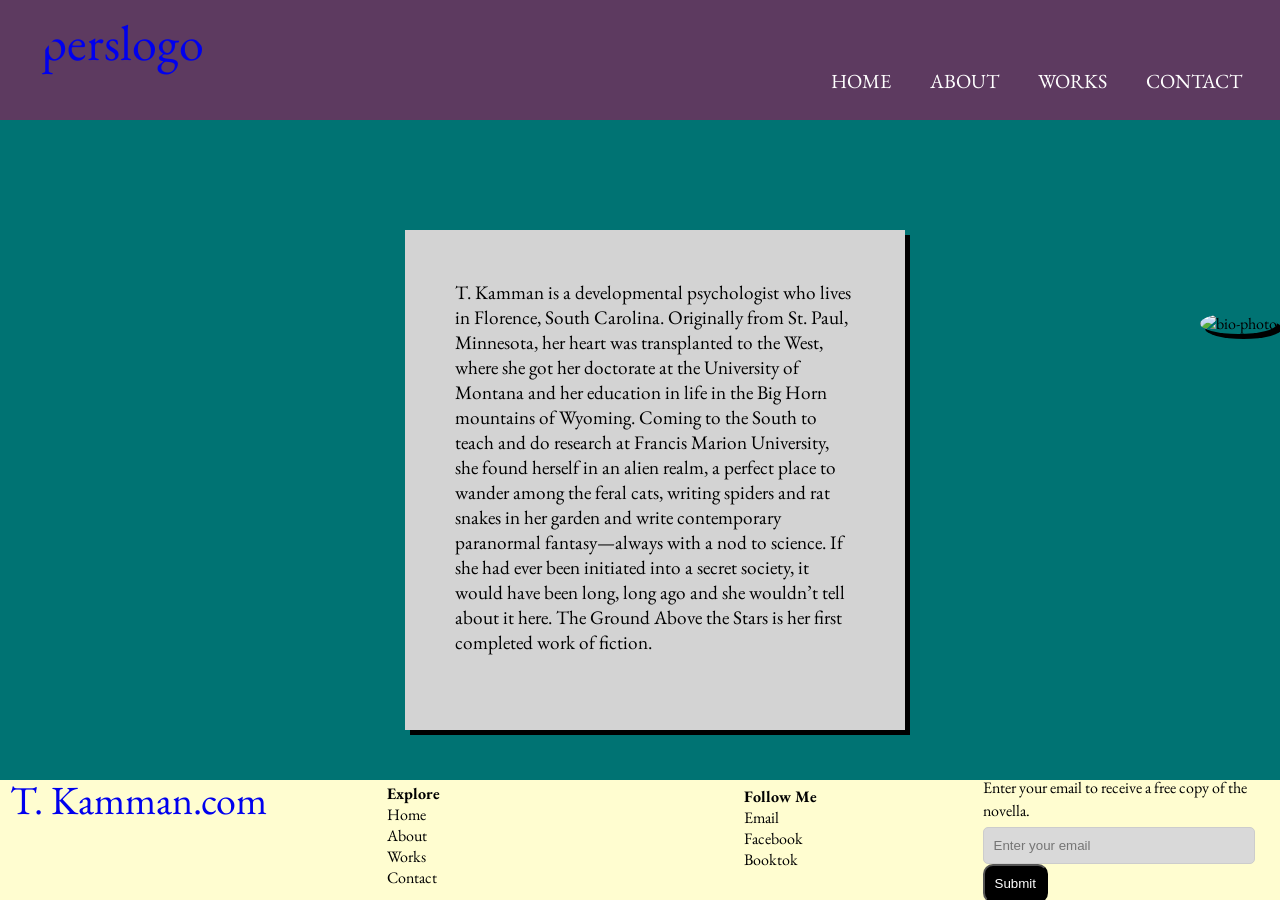
==== Aboutpg.html @ e103ebed "Add files via upload" ====
<!DOCTYPE html>
<html lang="en">
<head>
    <meta charset="UTF-8">
    <meta name="viewport" content="width=device-width, initial-scale=1.0">
    <title>Book Website</title>

<!--Font Style-->   
<link rel="preconnect" href="https://fonts.googleapis.com">
<link rel="preconnect" href="https://fonts.gstatic.com" crossorigin>
<link href="https://fonts.googleapis.com/css2?family=EB+Garamond:ital,wght@0,400..800;1,400..800&display=swap" rel="stylesheet">

<!--Font Awesome for icons-->
<link
rel="stylesheet" href="https://cdnjs.cloudflare.com/ajax/libs/font-awesome/6.6.0/css/all.min.css" integrity="sha512-Kc323vGBEqzTmouAECnVceyQqyqdsSiqLQISBL29aUW4U/M7pSPA/gEUZQqv1cwx4OnYxTxve5UMg5GT6L4JJg==" crossorigin="anonymous" referrerpolicy="no-referrer"
/>

<!--Style Sheets-->
<link rel="stylesheet" href="PT.css" />
<link rel="stylesheet" href="APcss.css" />

</head>
<body>
    <!--Header-->
    <nav class="navbar">
        <div class="top-container">
          <div class="logo">
            <a href="HP.html">
              <img src="Oraclebonz_edited.png" alt="perslogo" />
            </a>
          </div>
        
  
          <div class="main-menu">
            <ul>
              <li>
                <a href="HP.html">Home</a>
              </li>
              <li>
                <a href="#">About</a>
              </li>
              <li>
                <a href="#">Works</a>
              </li>
              <li>
                <a href="#">Contact</a>
              </li>
            </ul>
          </div>
    </nav>

    
<!--About page interior-->
<!--Bio Grid-->


<div class="Bio">T. Kamman is a developmental psychologist who lives in Florence, South Carolina. Originally from
  St. Paul, Minnesota, her heart was transplanted to the West, where she got her doctorate at the
  University of Montana and her education in life in the Big Horn mountains of Wyoming. Coming to
  the South to teach and do research at Francis Marion University, she found herself in an alien realm,
  a perfect place to wander among the feral cats, writing spiders and rat snakes in her garden and write
  contemporary paranormal fantasy—always with a nod to science. If she had ever been initiated into
  a secret society, it would have been long, long ago and she wouldn’t tell about it here. The Ground
  Above the Stars is her first completed work of fiction.
</div>

<div class = "photo">
  <img src="DHIP.jpg" alt="bio-photo" />
</div>


    <!--footer-->
    <footer class="container-bot">
          <div class="footer-grid">
            
            <div class = "DomainName">
              <li><a href="HP.html">T. Kamman.com</a></li>
            </div>

            
            <div class = "Explore">
              <h4>Explore</h4>
            <ul>
              <li><a href="HP.html">Home</a></li>
              <li><a href="Aboutpg.html">About</a></li>
              <li><a href="Workspg.html">Works</a></li>
              <li><a href="Contactpg.html">Contact</a></li>
            </ul>
            </div>
    
            <div class = "Social">
              <h4>Follow Me</h4>
            <ul>
              <li><a href="#">Email</a></li>
              <li><a href="https://www.facebook.com/">Facebook</a></li>
              <li><a href="https://www.tiktok.com/login">Booktok</a></li>
            </ul>
            </div>

            <div class="Email-Submit">
              <form>
                <p class="text-sm">
                  Enter your email to receive a free copy of the novella.
                </p>
                <form>
                  <input type="email" id="email" placeholder="Enter your email" />
                  <button type="submit" class="btn">
                    Submit
                  </button>
              </form>

          </div>
      </footer>
</body>
</html>
---- PT.css ----
* {
    padding: 0;
    margin: 0;
    box-sizing: border-box;
    text-decoration: none;
    list-style: none;
  }
  
  body {
    font-family: 'EB Garamond';
    background-color: #007373;
  }
  
  /*Pop-up button*/
  .popup{
    background-color: #ffffff;
    border: 10px;
    border-color: black;
    border-style:solid;
    width: 350px;
    height:300px;
    position: absolute;
    transform: translate(-50%,-50%);
    left: 50%;
    top: 50%;
    border-radius: 8px;
    font-family: "EB garamond";
    display: none;
    text-align:left;
}
.popup button{
    display: block;
    margin:  0 0 20px auto;
    background-color: transparent;
    font-size: 30px;
    color: #c5c5c5;
    border: none;
    outline: none;
    cursor: pointer;
}
.popup p{
    font-size: 14px;
    text-align: justify;
    margin: 20px 0;
    line-height: 25px;
}

b{
    display: block;
    width: 150px;
    position: relative;
    margin: 10px auto;
    text-align: center;
    background-color: black;
    color: #ffffff;
    text-decoration: none;
    padding: 5px 0;
}
 


/*Navigation bar*/
  .navbar {
    background: #5d3a60;
    height: 120px;
    width: 100%;
  }
  
  .navbar .logo{
    display: flex;
    margin-right:500px;
    font-size: 50px;
    display: inline-block;
  }

  .navbar ul {
    float: right;
    margin-right: 20px;
    text-align: center;
  }
  
  
  .navbar ul li {
    display: inline-block;
    line-height: 120px;
    margin: 0 5px;
  }
  
  
  .navbar ul li a {
    color: white;
    font-size: 20px;
    padding: 7px 13px;
    border-radius: 3px;
    text-transform: uppercase;
  }
  
  
  .navbar a:hover {
    color: white;
    background: black;
    transition: .5s;
  }
  
  .navbar li:link{
    color: black;
  }


  
  .logo img {
    float:left;
    width: 200px;
    height:200px;
    position:absolute;
    top: 10px;
    left: 25px;
    border-radius: 50%;

  
  }
  
  @media(max-width: 768px) {
    .img {
      width: 100%;
    }
  }
  

  /* Footer */
  .container-bot { 
    background-color: #FFFDD0; 
    display: flex; 
    justify-content: space-around; 
    align-items: center; 
    position: fixed; 
    bottom: 0; 
    width: 100%;
    height: 120px;
    padding: 40px 0;
  } 

.container-bot ul li a {
    color: black;
  
  }


  .footer-grid {
    display: grid;
    grid-template-columns: 1fr 1fr 1fr 1fr;
    gap: 30px;
    justify-content: center;
    align-items: center;
  }
  
  
  .footer-grid .DomainName {
    display: flex;
    font-size: 30pt;
    position: relative;
    left: 10px;
    bottom: 40px;    
  }

  .DomainName{
    color: black;
  }

  .footer-grid .Explore {
    font-size: 12pt;
    position: relative;
    margin-left: 20%;
    margin-bottom: 3%;

  }
  
  .footer-grid .Social {
    font-size: 12pt;
    position: relative;
    right: -30%;
    margin-bottom: 8%;
  }

  .Email-Submit{
    position: relative;
    margin-right: 25px;
    margin-bottom: 10px;
    font-size: 0.9rem;
    font-weight: normal;
  }



  .container-bot .btn {
    background: black;
    display: flex;
    padding: 10px 10px;
    color: white;
    font-weight: 200;
    text-decoration: none;
    border-radius: 10px;
    cursor: pointer;
    text-align: center;
    transition: 0.5s;
  }
  
  .container-bot input[type='email'] {
    width: 100%;
    padding: 10px;
    border: 1px solid #ccc;
    border-radius: 5px;
    background: #D9D9D9;
  }

  .text-sm {
    font-size: 1.0rem;
    line-height: 1.4;
    font-weight: normal;
    margin: 10px 0 5px;
  }
  
  /*About Page CSS*/
  .Bio {
    background-color: lightgrey;
    width: 500px;
    height: 500px;
    padding: 50px;
    margin-left: 405px;
    margin-top: 110px;
    box-shadow: 5px 5px;
    position: fixed;
    font-size: larger;
  }

  .photo img{
    width: 350px;
    height: 350px;
    margin-left:1200px;
    margin-top: 170px;
    border-radius: 50%;
    box-shadow: 5px 5px;

  }
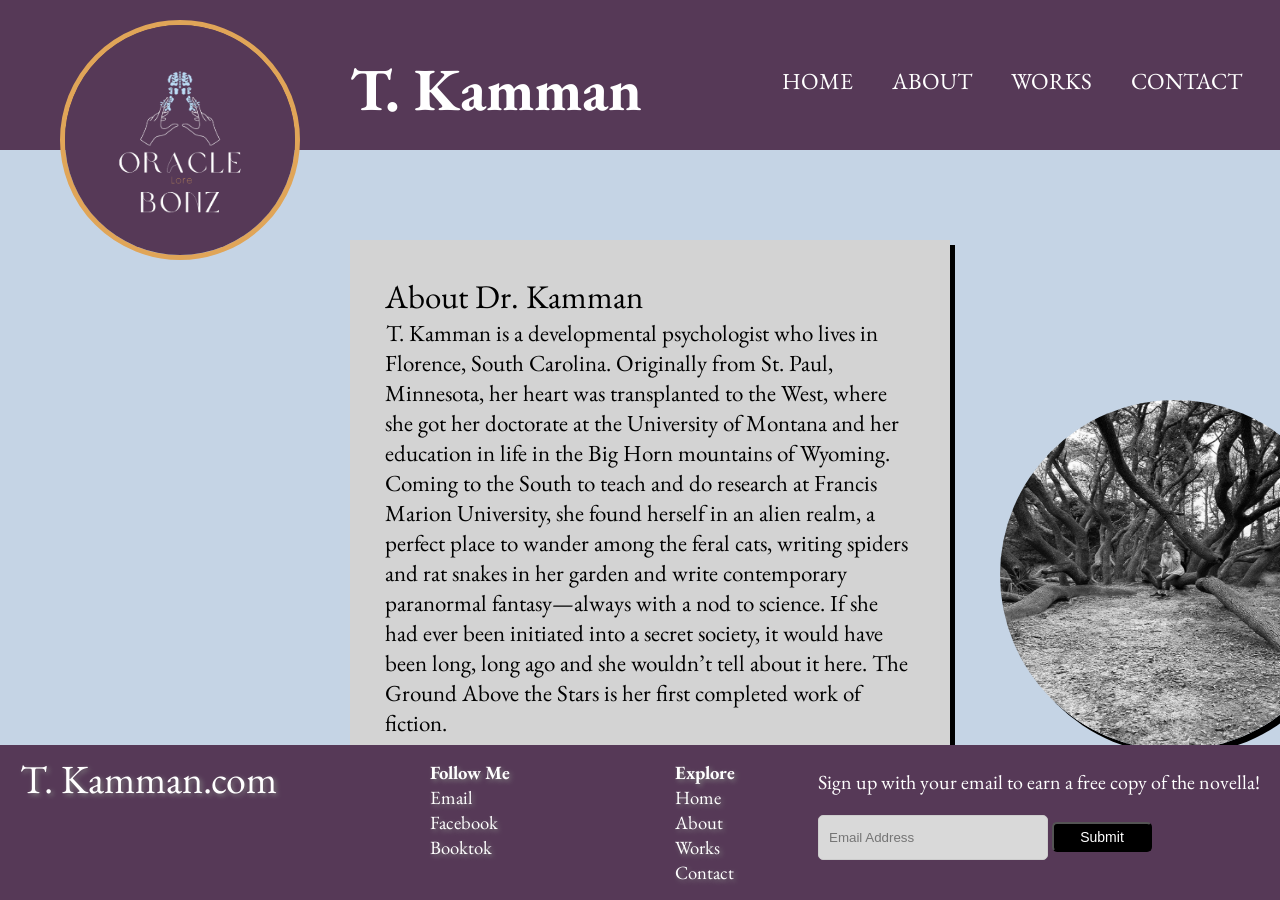
==== commit 18ce9636: "Add files via upload" ====
--- a/Aboutpg.html
+++ b/Aboutpg.html
@@ -17,8 +17,6 @@
 
 <!--Style Sheets-->
 <link rel="stylesheet" href="PT.css" />
-<link rel="stylesheet" href="APcss.css" />
-
 </head>
 <body>
     <!--Header-->
@@ -29,7 +27,9 @@
               <img src="Oraclebonz_edited.png" alt="perslogo" />
             </a>
           </div>
-        
+          <div class = "Toptitle">
+            <h4> T. Kamman </h4>
+          </div>
   
           <div class="main-menu">
             <ul>
@@ -52,9 +52,9 @@
     
 <!--About page interior-->
 <!--Bio Grid-->
-
-
-<div class="Bio">T. Kamman is a developmental psychologist who lives in Florence, South Carolina. Originally from
+<div class="Bio">
+  <p> About Dr. Kamman </p>
+  <text>      T. Kamman is a developmental psychologist who lives in Florence, South Carolina. Originally from
   St. Paul, Minnesota, her heart was transplanted to the West, where she got her doctorate at the
   University of Montana and her education in life in the Big Horn mountains of Wyoming. Coming to
   the South to teach and do research at Francis Marion University, she found herself in an alien realm,
@@ -62,6 +62,7 @@
   contemporary paranormal fantasy—always with a nod to science. If she had ever been initiated into
   a secret society, it would have been long, long ago and she wouldn’t tell about it here. The Ground
   Above the Stars is her first completed work of fiction.
+</text>
 </div>
 
 <div class = "photo">
@@ -74,9 +75,8 @@
           <div class="footer-grid">
             
             <div class = "DomainName">
-              <li><a href="HP.html">T. Kamman.com</a></li>
+              <li><a href="HP.html" style="color:white">T. Kamman.com</a></li>
             </div>
-
             
             <div class = "Explore">
               <h4>Explore</h4>
@@ -98,17 +98,45 @@
             </div>
 
             <div class="Email-Submit">
-              <form>
-                <p class="text-sm">
-                  Enter your email to receive a free copy of the novella.
-                </p>
-                <form>
-                  <input type="email" id="email" placeholder="Enter your email" />
-                  <button type="submit" class="btn">
-                    Submit
-                  </button>
-              </form>
+              <p class="text-sm">
+                Sign up with your email to earn a free copy of the novella!
+              </p>
+              
+              <form action="https://api.web3forms.com/submit" method="POST">
 
+                <!-- Replace with your Access Key -->
+                <input type="hidden" name="access_key" value="a27e727e-a442-446b-b3d8-a76cec87dbd2">
+            
+                <!-- Form Inputs. Each input must have a name="" attribute -->
+                <input type="email" name="email" class="emailbox" placeholder="Email Address" required>
+            
+                <!-- Honeypot Spam Protection -->
+                <input type="checkbox" name="botcheck" class="hidden" style="display: none;">
+            
+                <!-- Custom Confirmation / Success Page -->
+                <!-- <input type="hidden" name="redirect" value="https://mywebsite.com/thanks.html"> -->
+            
+                <button class = "button" type="submit">Submit</button>
+
+
+                <!--Email-->
+                <script>
+                    function checkEmail() {
+                        var email = document.getElementById('txtEmail');
+                        var filter = /^(([^<>()\[\]\\.,;:\s@"]+(\.[^<>()\[\]\\.,;:\s@"]+)*)|(".+"))@((\[[0-9]{1,3}\.[0-9]{1,3}\.[0-9]{1,3}\.[0-9]{1,3}])|(([a-zA-Z\-0-9]+\.)+[a-zA-Z]{2,}))$/;
+                        if (!filter.test(email.value)) {
+                            alert('Please provide a valid email address');
+                            email.focus;
+                            return false;
+                            
+                        }
+                        else
+                        alert('Thank you, your submission has been recieved');
+                    }
+                </script>
+            </form>
+
+        </div>
           </div>
       </footer>
 </body>
--- a/PT.css
+++ b/PT.css
@@ -8,42 +8,76 @@
   
   body {
     font-family: 'EB Garamond';
-    background-color: #007373;
+    background-color: #c5d4e5;
   }
   
   /*Pop-up button*/
-  .popup{
-    background-color: #ffffff;
-    border: 10px;
-    border-color: black;
-    border-style:solid;
-    width: 350px;
-    height:300px;
-    position: absolute;
-    transform: translate(-50%,-50%);
-    left: 50%;
-    top: 50%;
-    border-radius: 8px;
-    font-family: "EB garamond";
-    display: none;
-    text-align:left;
-}
-.popup button{
-    display: block;
-    margin:  0 0 20px auto;
-    background-color: transparent;
-    font-size: 30px;
-    color: #c5c5c5;
-    border: none;
-    outline: none;
-    cursor: pointer;
-}
-.popup p{
-    font-size: 14px;
-    text-align: justify;
-    margin: 20px 0;
-    line-height: 25px;
-}
+  .popup {
+  display: none;
+  background-color: #8e96b1;
+  border: 10px;
+  border-color: #563957;
+  border-style:solid;
+  width: 400px;
+  height:400px;
+  position: absolute;
+  transform: translate(-50%,-50%);
+  left: 50%;
+  top: 50%;
+  border-radius: 2px;
+  font-family: "EB garamond";
+  color: white;
+  display: none;
+  text-align:center;
+  padding: 30px;
+  font-size: x-large;
+}
+
+
+/* Add styles to the form container */
+.form-container {
+  max-width: 300px;
+  padding: 10px;
+  background-color: #8e96b1;
+}
+
+/* Full-width input fields */
+.form-container input[type=email] {
+  width: 100%;
+  padding: 15px;
+  margin: 5px 0 22px 0;
+  border: none;
+  background: #f1f1f1;
+}
+
+/* When the inputs get focus, do something */
+.form-container input[type=email]:focus {
+  background-color: #ddd;
+  outline: none;
+}
+
+/* Set a style for the submit/login button */
+.form-container .btn {
+  background-color: black;
+  color: white;
+  padding: 16px 20px;
+  border-radius: 5px;
+  cursor: pointer;
+  width: 100%;
+  margin-bottom:10px;
+  opacity: 0.8;
+}
+
+/* Add a red background color to the cancel button */
+.form-container .cancel {
+  background-color: #e0a558;
+}
+
+/* Add some hover effects to buttons */
+.form-container .btn:hover, .open-button:hover {
+  opacity: 1;
+}
+
 
 b{
     display: block;
@@ -61,9 +95,10 @@
 
 /*Navigation bar*/
   .navbar {
-    background: #5d3a60;
-    height: 120px;
+    background: #563957;
+    height: 150px;
     width: 100%;
+
   }
   
   .navbar .logo{
@@ -79,46 +114,52 @@
     text-align: center;
   }
   
-  
+
   .navbar ul li {
     display: inline-block;
     line-height: 120px;
     margin: 0 5px;
   }
   
-  
   .navbar ul li a {
     color: white;
-    font-size: 20px;
+    font-size: 23px;
     padding: 7px 13px;
     border-radius: 3px;
     text-transform: uppercase;
   }
   
-  
   .navbar a:hover {
-    color: white;
-    background: black;
+    color: black;
+    background: #e0a558;
     transition: .5s;
   }
   
   .navbar li:link{
     color: black;
   }
-
-
   
   .logo img {
     float:left;
-    width: 200px;
-    height:200px;
+    width: 240px;
+    height:240px;
     position:absolute;
-    top: 10px;
-    left: 25px;
+    top: 20px;
+    left: 60px;
+    border: 5px solid #e0a558;
     border-radius: 50%;
-
-  
-  }
+  }
+
+.Toptitle {
+  color: white;
+  font-family: 'EB Garamond';
+  position: fixed;
+  left: 350px;
+  top: 50px;
+  font-size: 60px;
+}
+
+
   
   @media(max-width: 768px) {
     .img {
@@ -129,19 +170,21 @@
 
   /* Footer */
   .container-bot { 
-    background-color: #FFFDD0; 
+    background-color: #563957; 
     display: flex; 
     justify-content: space-around; 
     align-items: center; 
     position: fixed; 
     bottom: 0; 
     width: 100%;
-    height: 120px;
+    height: 155px;
     padding: 40px 0;
-  } 
+    color: white;
+    font-family: 'EB Garamond';
+  }
 
 .container-bot ul li a {
-    color: black;
+    color: white;
   
   }
 
@@ -153,50 +196,49 @@
     justify-content: center;
     align-items: center;
   }
+
+  
   
   
   .footer-grid .DomainName {
     display: flex;
     font-size: 30pt;
-    position: relative;
-    left: 10px;
-    bottom: 40px;    
-  }
-
-  .DomainName{
-    color: black;
-  }
+    position: fixed;
+    left: 20px;
+    bottom: 95px;
+    text-shadow: 2px 2px 5px gray;
+  }
+
+
 
   .footer-grid .Explore {
-    font-size: 12pt;
-    position: relative;
-    margin-left: 20%;
-    margin-bottom: 3%;
-
+    font-size: 14pt;
+    position: fixed;
+    left: 675px;
+    bottom: 15px;
+    text-shadow: 2px 2px 5px gray;
   }
   
   .footer-grid .Social {
-    font-size: 12pt;
-    position: relative;
-    right: -30%;
-    margin-bottom: 8%;
+    font-size: 14pt;
+    position: fixed;
+    right: 770px;
+    bottom: 40px;
+    text-shadow: 2px 2px 5px gray;
   }
 
   .Email-Submit{
-    position: relative;
-    margin-right: 25px;
-    margin-bottom: 10px;
-    font-size: 0.9rem;
+    position: fixed;
+    right: 20px;
+    bottom: 40px;
+    font-size: 20px;
     font-weight: normal;
   }
 
-
-
-  .container-bot .btn {
-    background: black;
+  .container-bot .submit {
     display: flex;
     padding: 10px 10px;
-    color: white;
+    color: black;
     font-weight: 200;
     text-decoration: none;
     border-radius: 10px;
@@ -206,38 +248,60 @@
   }
   
   .container-bot input[type='email'] {
-    width: 100%;
+    width: 230px;
+    height: 45px;
     padding: 10px;
     border: 1px solid #ccc;
     border-radius: 5px;
     background: #D9D9D9;
   }
 
+  .container-bot .button {
+    background-color: black;
+    border-radius: 5px;
+    color: white;
+    text-align: center;
+    font-size: 14px;
+    cursor:pointer;
+    width: 100px; 
+    height: 30px;
+  }
+
   .text-sm {
-    font-size: 1.0rem;
-    line-height: 1.4;
     font-weight: normal;
-    margin: 10px 0 5px;
+    padding-bottom: 20px;
   }
   
   /*About Page CSS*/
   .Bio {
     background-color: lightgrey;
-    width: 500px;
-    height: 500px;
-    padding: 50px;
-    margin-left: 405px;
-    margin-top: 110px;
+    width: 600px;
+    height: 520px;
+    padding: 35px;
+    margin-left: 350px;
+    margin-top: 90px;
     box-shadow: 5px 5px;
     position: fixed;
-    font-size: larger;
-  }
+    font-size: 23px;
+  }
+
+  .Bio p{
+    font-size: 33px;
+    color: black;
+  }
+
+  .Bio text{
+    margin-left: 1px;
+  }
+
+  
 
   .photo img{
+    position:fixed;
     width: 350px;
     height: 350px;
-    margin-left:1200px;
-    margin-top: 170px;
+    left:1000px;
+    top: 400px;
     border-radius: 50%;
     box-shadow: 5px 5px;
 
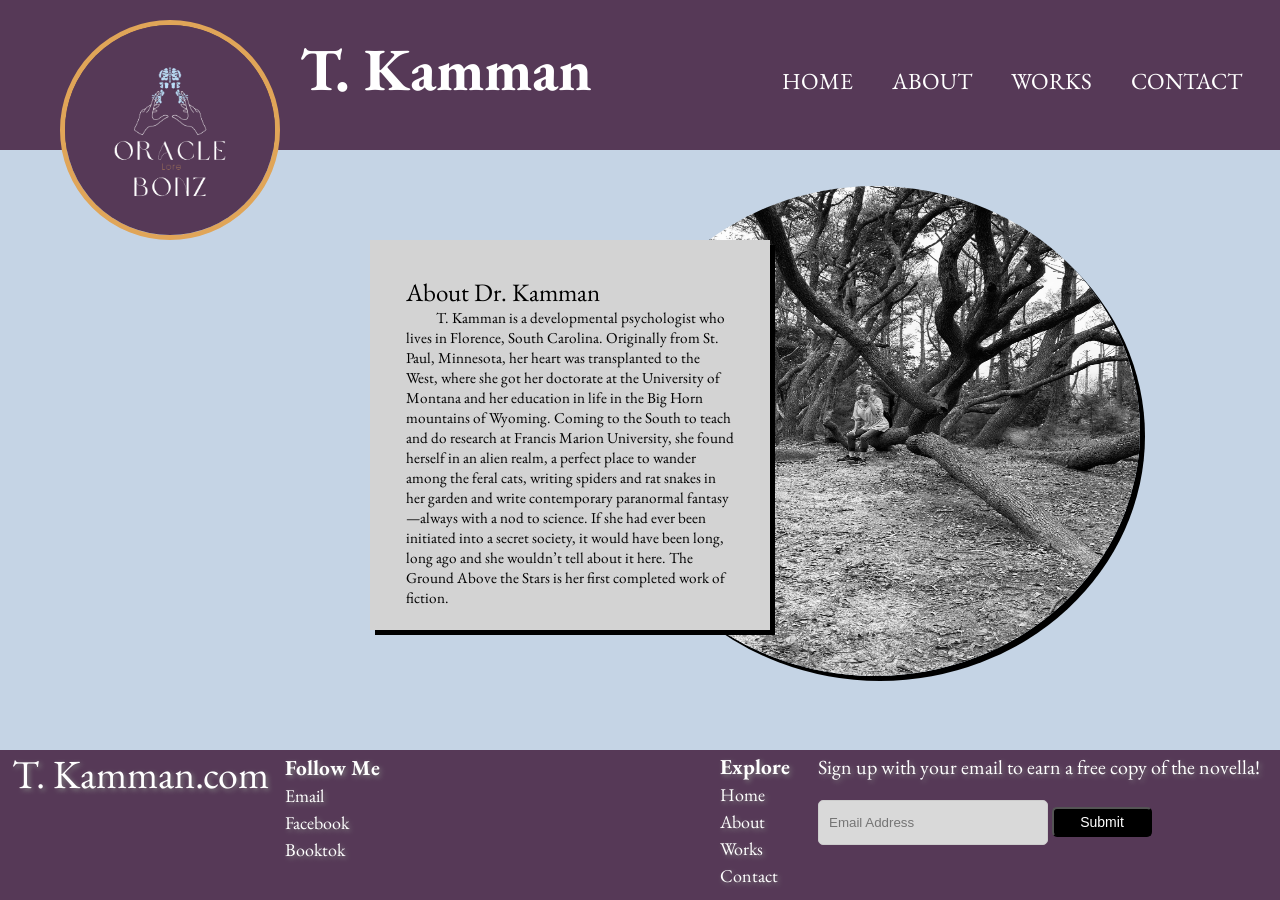
==== commit c7e31754: "Add files via upload most recently merged between all pages on the website" ====
--- a/Aboutpg.html
+++ b/Aboutpg.html
@@ -21,29 +21,24 @@
 <body>
     <!--Header-->
     <nav class="navbar">
-        <div class="top-container">
-          <div class="logo">
-            <a href="HP.html">
+      <h1> T. Kamman </h1>
+      <div class="logo">
               <img src="Oraclebonz_edited.png" alt="perslogo" />
             </a>
           </div>
-          <div class = "Toptitle">
-            <h4> T. Kamman </h4>
-          </div>
-  
           <div class="main-menu">
             <ul>
               <li>
                 <a href="HP.html">Home</a>
               </li>
               <li>
-                <a href="#">About</a>
+                <a href="Aboutpg.html">About</a>
               </li>
               <li>
-                <a href="#">Works</a>
+                <a href="Workspg.html">Works</a>
               </li>
               <li>
-                <a href="#">Contact</a>
+                <a href="Contactpg.html">Contact</a>
               </li>
             </ul>
           </div>
@@ -52,24 +47,22 @@
     
 <!--About page interior-->
 <!--Bio Grid-->
-<div class="Bio">
-  <p> About Dr. Kamman </p>
-  <text>      T. Kamman is a developmental psychologist who lives in Florence, South Carolina. Originally from
-  St. Paul, Minnesota, her heart was transplanted to the West, where she got her doctorate at the
-  University of Montana and her education in life in the Big Horn mountains of Wyoming. Coming to
-  the South to teach and do research at Francis Marion University, she found herself in an alien realm,
-  a perfect place to wander among the feral cats, writing spiders and rat snakes in her garden and write
-  contemporary paranormal fantasy—always with a nod to science. If she had ever been initiated into
-  a secret society, it would have been long, long ago and she wouldn’t tell about it here. The Ground
-  Above the Stars is her first completed work of fiction.
-</text>
-</div>
-
-<div class = "photo">
+<div class="image-container">
   <img src="DHIP.jpg" alt="bio-photo" />
 </div>
 
-
+  <div class="overlay-text">
+    <p> About Dr. Kamman </p>
+    <text>T. Kamman is a developmental psychologist who lives in Florence, South Carolina. Originally from
+    St. Paul, Minnesota, her heart was transplanted to the West, where she got her doctorate at the
+    University of Montana and her education in life in the Big Horn mountains of Wyoming. Coming to
+    the South to teach and do research at Francis Marion University, she found herself in an alien realm,
+    a perfect place to wander among the feral cats, writing spiders and rat snakes in her garden and write
+    contemporary paranormal fantasy—always with a nod to science. If she had ever been initiated into
+    a secret society, it would have been long, long ago and she wouldn’t tell about it here. The Ground
+    Above the Stars is her first completed work of fiction.
+  </text>    
+</div>
     <!--footer-->
     <footer class="container-bot">
           <div class="footer-grid">
@@ -91,7 +84,7 @@
             <div class = "Social">
               <h4>Follow Me</h4>
             <ul>
-              <li><a href="#">Email</a></li>
+              <li><a href="kammanteresa@gmail.com">Email</a></li>
               <li><a href="https://www.facebook.com/">Facebook</a></li>
               <li><a href="https://www.tiktok.com/login">Booktok</a></li>
             </ul>
--- a/PT.css
+++ b/PT.css
@@ -9,6 +9,11 @@
   body {
     font-family: 'EB Garamond';
     background-color: #c5d4e5;
+    overflow: scroll;
+  }
+
+  html {
+    height:100%;
   }
   
   /*Pop-up button*/
@@ -98,7 +103,8 @@
     background: #563957;
     height: 150px;
     width: 100%;
-
+    top: 0;
+    
   }
   
   .navbar .logo{
@@ -141,8 +147,8 @@
   
   .logo img {
     float:left;
-    width: 240px;
-    height:240px;
+    width: 220px;
+    height:220px;
     position:absolute;
     top: 20px;
     left: 60px;
@@ -150,16 +156,15 @@
     border-radius: 50%;
   }
 
-.Toptitle {
-  color: white;
-  font-family: 'EB Garamond';
-  position: fixed;
-  left: 350px;
-  top: 50px;
-  font-size: 60px;
-}
-
-
+  .navbar h1 {
+    color: white;
+    font-family: 'EB Garamond';
+    position: absolute;
+    left: 300px;
+    top: 30px;
+    font-size: 60px;
+    margin:0;
+    }
   
   @media(max-width: 768px) {
     .img {
@@ -169,73 +174,69 @@
   
 
   /* Footer */
-  .container-bot { 
+  .footer-grid { 
     background-color: #563957; 
-    display: flex; 
     justify-content: space-around; 
     align-items: center; 
     position: fixed; 
     bottom: 0; 
     width: 100%;
-    height: 155px;
-    padding: 40px 0;
+    height: 150px;
     color: white;
     font-family: 'EB Garamond';
   }
 
-.container-bot ul li a {
+.footer-grid ul li a {
+  font-size: 18px;
     color: white;
   
   }
 
-
-  .footer-grid {
+  /*.footer-grid {
     display: grid;
     grid-template-columns: 1fr 1fr 1fr 1fr;
     gap: 30px;
     justify-content: center;
     align-items: center;
-  }
-
-  
-  
+
+  }*/
   
   .footer-grid .DomainName {
     display: flex;
     font-size: 30pt;
-    position: fixed;
-    left: 20px;
-    bottom: 95px;
+    position: absolute;
+    left: 12px;
+    bottom: 100px;
     text-shadow: 2px 2px 5px gray;
   }
 
-
-
-  .footer-grid .Explore {
-    font-size: 14pt;
-    position: fixed;
-    left: 675px;
-    bottom: 15px;
-    text-shadow: 2px 2px 5px gray;
+    .footer-grid .Explore {
+  font-size: 16pt;
+  position: absolute;
+  left: 720px;
+  bottom: 12px;
+  text-shadow: 2px 2px 5px gray;
   }
   
   .footer-grid .Social {
-    font-size: 14pt;
-    position: fixed;
-    right: 770px;
-    bottom: 40px;
-    text-shadow: 2px 2px 5px gray;
+  font-size: 16pt;
+  position: absolute;
+  right: 900px;
+  bottom: 38px;
+  text-shadow: 2px 2px 5px gray;
   }
 
   .Email-Submit{
-    position: fixed;
+    position: absolute;
     right: 20px;
-    bottom: 40px;
+    bottom: 55px;
     font-size: 20px;
     font-weight: normal;
-  }
-
-  .container-bot .submit {
+    text-shadow: 2px 2px 5px gray;
+
+  }
+
+  .footer-grid .submit {
     display: flex;
     padding: 10px 10px;
     color: black;
@@ -247,7 +248,7 @@
     transition: 0.5s;
   }
   
-  .container-bot input[type='email'] {
+  .footer-grid input[type='email'] {
     width: 230px;
     height: 45px;
     padding: 10px;
@@ -256,7 +257,7 @@
     background: #D9D9D9;
   }
 
-  .container-bot .button {
+  .footer-grid .button {
     background-color: black;
     border-radius: 5px;
     color: white;
@@ -272,37 +273,266 @@
     padding-bottom: 20px;
   }
   
+  /*Home Page CSS*/
+  .HPgreeting{
+    color: #563957;
+    position: absolute;
+    left: 190px;
+    font-family: 'EB Garamond';
+    top: 250px;
+    font-size: 35pt;
+    font-style: italic;
+    text-decoration: underline;
+  }  
+
+  .HPGroundAbove {
+    background-color: lightgrey;
+    width: 530px;
+    height: 300px;
+    padding: 36px;
+    left: 200px;
+    top: 300px;
+    box-shadow: 5px 5px;
+    position: absolute;
+    font-size: 21px;
+    margin-bottom: 400px;
+  }
+
+  .HPGroundAbove p{
+  font-style: italic;
+    font-size: 20pt;
+  }
+
+  .HPGroundAbove text{
+    margin-left: 30px;
+    }
+
+  .HPGroundAbove img{
+    height:500px;
+    width: 500px;
+    left: 600px;
+    top: -90px;
+    position:absolute;
+    box-shadow: 5px 5px;
+
+  }
+
   /*About Page CSS*/
-  .Bio {
+  .image-container {
+    position: relative;
+    display: inline-block;
+  }
+  
+  .image-container img {
+    position:absolute;
+    width: 530px;
+    height: 490px;
+    left:610px;
+    top: 20px;
+    border-radius: 50%;
+    box-shadow: 5px 5px;
+
+  }
+  
+  .overlay-text {
     background-color: lightgrey;
-    width: 600px;
-    height: 520px;
-    padding: 35px;
-    margin-left: 350px;
-    margin-top: 90px;
-    box-shadow: 5px 5px;
-    position: fixed;
-    font-size: 23px;
-  }
-
-  .Bio p{
-    font-size: 33px;
+    width: 400px;
+    height: 390px;
+    padding: 36px;
+    left: 370px;
+    top: 240px;
+    box-shadow: 5px 5px;
+    position: absolute;
+    font-size: 15.2px;
+  }
+  
+  .overlay-text p{
+    text-align: left;
+    font-size: 25px;
     color: black;
   }
 
-  .Bio text{
-    margin-left: 1px;
-  }
-
-  
-
-  .photo img{
-    position:fixed;
-    width: 350px;
-    height: 350px;
-    left:1000px;
-    top: 400px;
-    border-radius: 50%;
-    box-shadow: 5px 5px;
-
-  }
+  .overlay-text text{
+    margin-left: 30px;
+  }
+
+  /*Works Page CSS*/
+.worksgreeting{
+  color: #563957;
+  position: absolute;
+  left: 190px;
+  font-family: 'EB Garamond';
+  top: 250px;
+  font-size: 35pt;
+  font-style: italic;
+  text-decoration: underline;
+}
+
+  .GroundAbove {
+    background-color: lightgrey;
+    width: 530px;
+    height: 300px;
+    padding: 36px;
+    left: 200px;
+    bottom: -1050px;
+    box-shadow: 5px 5px;
+    position: absolute;
+    font-size: 21px;
+    margin-bottom: 400px;
+  }
+
+  .GroundAbove p{
+  font-style: italic;
+    font-size: 20pt;
+  }
+
+  .GroundAbove text{
+    margin-left: 30px;
+    }
+
+
+  .GroundAbove img{
+    height:500px;
+    width: 500px;
+    left: 600px;
+    top: -90px;
+    position:absolute;
+    box-shadow: 5px 5px;
+
+  }
+
+  .NewLeaf {
+    background-color: lightgrey;
+    width: 530px;
+    height: 300px;
+    padding: 36px;
+    left: 200px;
+    top: 450px;
+    box-shadow: 5px 5px;
+    position: absolute;
+    font-size: 21px;
+  }
+  
+
+  .NewLeaf p{
+  font-style: italic;
+    font-size: 20pt;
+  }
+
+  .NewLeaf text{
+    margin-left: 30px;
+    }
+
+
+  .NewLeaf img{
+    height:500px;
+    width: 500px;
+    left: 600px;
+    top: -90px;
+    position:absolute;
+    box-shadow: 5px 5px;
+
+  }
+
+  /*Workspage CSS*/
+  /* Main Content */
+.main-content {
+  display: flex;
+  padding: 40px;
+}
+
+.main-content .follow-me {
+  flex: 1;
+}
+
+
+
+.follow-me ul {
+  list-style: none;
+}
+
+.follow-me ul li {
+  margin: 10px 0;
+  font-size: 18px;
+}
+
+.follow-me ul li a {
+  display: inline-flex;
+  align-items: center;
+  text-decoration: none;
+  color: #262836; /* Charade for clear text */
+}
+
+.follow-me ul li a::before {
+  content: '';
+  display: inline-block;
+  width: 15px;
+  height: 15px;
+  background-color: #dba158; /* Use the warm golden color for icons */
+  border-radius: 50%;
+  margin-right: 10px;
+}
+
+/* Contact Form */
+.contact-form {
+  flex: 2;
+  background-color: #ffffff; /* White for a bright and clean form */
+  padding: 20px;
+  border-radius: 10px;
+  box-shadow: 0px 0px 10px rgba(0, 0, 0, 0.1); /* Subtle shadow for form */
+  color: #262836; /* Charade for dark form text */
+}
+
+.contact-form input, 
+.contact-form textarea {
+  width: 100%;
+  padding: 10px;
+  margin-bottom: 10px;
+  border-radius: 5px;
+  border: 1px solid #8e96b1; /* Bali Hai for light border */
+  background-color: #f5f5f5; /* Light gray for input background */
+  color: #262836; /* Charade for input text */
+}
+
+.contact-form button {
+  padding: 10px 20px;
+  background-color: #dba158; /* Warm golden color for button background */
+  color: #ffffff; /* White text for clarity */
+  border: none;
+  border-radius: 5px;
+  cursor: pointer;
+  transition: background-color 0.3s;
+}
+
+.contact-form button:hover {
+  background-color: #543c54; /* Purple hover for the button */
+}
+
+
+
+
+
+ /* Extra small devices (phones, 600px and down) */
+@media only screen and (max-width: 600px) {
+  .example {background: red;}
+}
+
+/* Small devices (portrait tablets and large phones, 600px and up) */
+@media only screen and (min-width: 600px) {
+  .example {background: green;}
+}
+
+/* Medium devices (landscape tablets, 768px and up) */
+@media only screen and (min-width: 768px) {
+  .example {background: blue;}
+} 
+
+/* Large devices (laptops/desktops, 992px and up) */
+@media only screen and (min-width: 992px) {
+  .example {background: orange;}
+} 
+
+/* Extra large devices (large laptops and desktops, 1200px and up) */
+@media only screen and (min-width: 1200px) {
+  .example {background: pink;}
+}
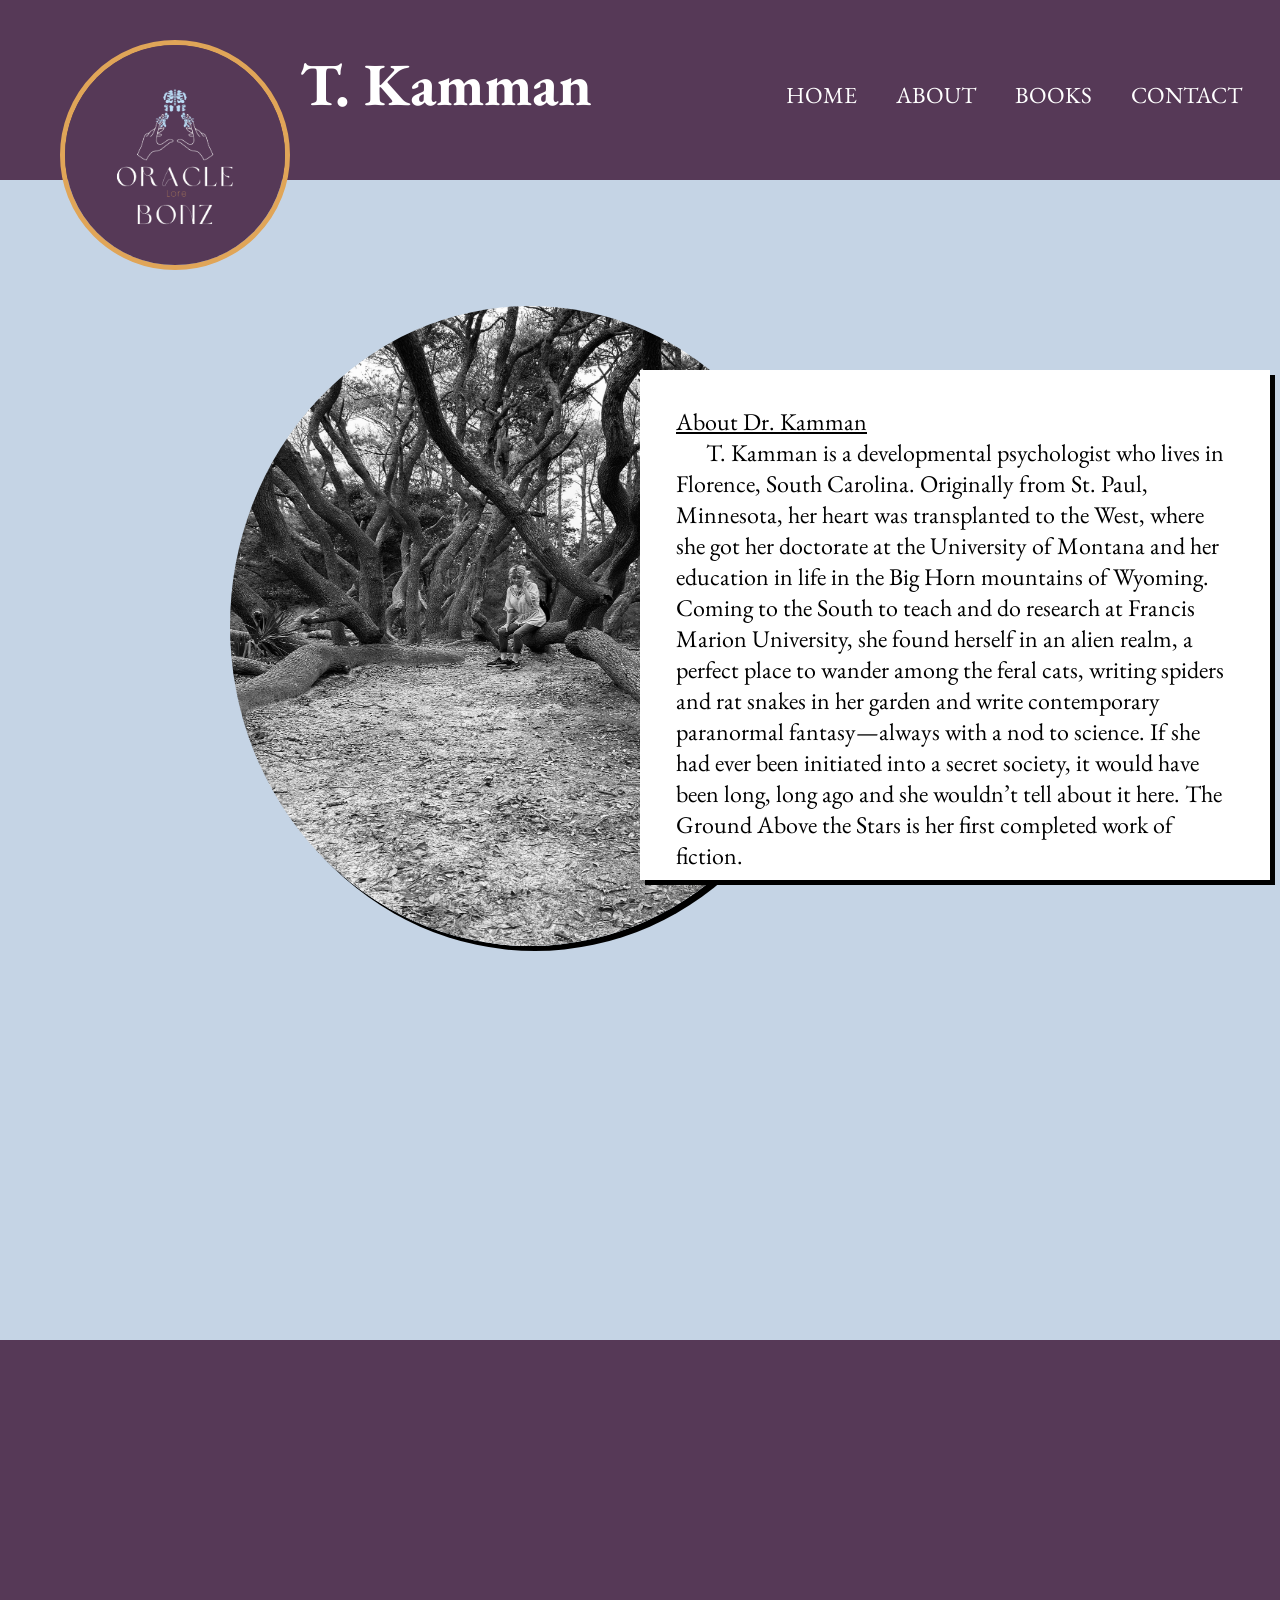
==== commit a1866173: "Add files via upload Each html file is followed with its designated css style sheet." ====
--- a/Aboutpg.html
+++ b/Aboutpg.html
@@ -19,38 +19,104 @@
 <link rel="stylesheet" href="PT.css" />
 </head>
 <body>
-    <!--Header-->
-    <nav class="navbar">
-      <h1> T. Kamman </h1>
-      <div class="logo">
-              <img src="Oraclebonz_edited.png" alt="perslogo" />
-            </a>
-          </div>
-          <div class="main-menu">
-            <ul>
-              <li>
-                <a href="HP.html">Home</a>
-              </li>
-              <li>
-                <a href="Aboutpg.html">About</a>
-              </li>
-              <li>
-                <a href="Workspg.html">Works</a>
-              </li>
-              <li>
-                <a href="Contactpg.html">Contact</a>
-              </li>
-            </ul>
-          </div>
-    </nav>
-
-    
+
+<!--Header-->
+<nav class="navbar" id="navbar">
+    <div class="titlename" id="titlename"> 
+        <h1> T. Kamman </h1>
+    </div>
+    <div class="logo">
+        <img src="Oraclebonz_edited.png" id="perslogo" alt="perslogo" />
+      </a>
+    </div>
+      <div class="main-menu">
+        <ul>
+          <li>
+            <a href="HP.html">Home</a>
+          </li>
+          <li>
+            <a href="Aboutpg.html">About</a>
+          </li>
+          <li>
+            <a href="Workspg.html">Books</a>
+          </li>
+          <li>
+            <a href="Contactpg.html">Contact</a>
+          </li>
+        </ul>
+      </div>
+
+      <div id="mySidepanel" class="sidepanel">
+        <a href="javascript:void(0)" class="closebtn" onclick="closeNav()">×</a>
+        <a href="HP.html">Home</a>
+        <a href="Aboutpg.html">About</a>
+        <a href="Workspg.html">Books</a>
+        <a href="Contactpg.html">Contact</a>
+      </div>
+      
+      <button class="openbtn" onclick="openNav()">☰</button>  
+      
+      
+      <script>
+      function openNav() {
+        document.getElementById("mySidepanel").style.width = "250px";
+      }
+      
+      function closeNav() {
+        document.getElementById("mySidepanel").style.width = "0";
+      }
+      </script>
+</nav>
+
+
+
+<!-- Simulate a smartphone / tablet -->
+<div class="mobile-container">
+
+  <!-- Top Navigation Menu -->
+  <div class="topnav"> 
+      <div class="logo2">
+          <img src="Oraclebonz_edited.png" id="2perslogo" alt="2perslogo" />
+          
+        </a>
+      </div>
+    <a href="HP.html" class="active">T. Kamman</a>
+    <div id="myLinks">
+      <a href="HP.html">Home</a>
+      <a href="Aboutpg.html">About</a>
+      <a href="Workspg.html">Books</a>
+      <a href="Aboutpg.html">Contact</a>
+    </div>
+    <a href="javascript:void(0);" class="icon" onclick="myFunction()">
+      ☰
+    </a>
+  </div>
+   <!--End smartphone / tablet look-->
+  </div>
+  
+  <script>
+  function myFunction() {
+    var x = document.getElementById("myLinks");
+    if (x.style.display === "block") {
+      x.style.display = "none";
+    } else {
+      x.style.display = "block";
+    }
+  }
+  </script>
+<!--End Header-->
+
+<!--Body-->
+
+
+
+
+<main>
 <!--About page interior-->
 <!--Bio Grid-->
 <div class="image-container">
   <img src="DHIP.jpg" alt="bio-photo" />
 </div>
-
   <div class="overlay-text">
     <p> About Dr. Kamman </p>
     <text>T. Kamman is a developmental psychologist who lives in Florence, South Carolina. Originally from
@@ -61,76 +127,109 @@
     contemporary paranormal fantasy—always with a nod to science. If she had ever been initiated into
     a secret society, it would have been long, long ago and she wouldn’t tell about it here. The Ground
     Above the Stars is her first completed work of fiction.
-  </text>    
+    </text>    
+  </div>
+</main>
+
+
+
+
+<!--End Body-->
+
+
+<!--Footer-->
+<footer class="container-bot">
+  <div class="flex-container">
+    <div class="flexbox" id="fb1">
+        <li><a href="play.html" style="color:white">T. Kamman.com</a></li>
+    </div>
+
+    <div class="flexbox" id="fb2">
+      <h4>Explore</h4>
+      <ul>
+        <li><a href="HP.html">Home</a></li>
+        <li><a href="Aboutpg.html">About</a></li>
+        <li><a href="Workspg.html">Books</a></li>
+        <li><a href="Contactpg.html">Contact</a></li>
+      </ul>
+
+    </div>
+
+    <div class="flexbox" id="fb3">
+      <h4>Follow Me</h4>
+        <ul>
+          <li><a href="mailto:kammanteresa@gmail.com?subject=Hello, Dr.Herzog!&body=Greetings,">Email</a></li>
+          <li><a href="https://www.facebook.com/teresa.herzog.55">Facebook</a></li>
+          <li><a href="https://www.tiktok.com/login">Booktok</a></li>
+        </ul>
+    </div>
+
+
+    <div class="flexbox" id="fb4">
+      <p class="text-sm">
+        Sign up with your email to earn a free copy of the novella!
+      </p>
+      
+      <form action="https://api.web3forms.com/submit" method="POST">
+
+         <!--Replace with your Access Key-->
+        <input type="hidden" name="access_key" value="7f89bd6e-abe4-4b8f-8514-6ec183cef6dd">
+    
+         <!--Form Inputs. Each input must have a name="" attribute-->
+         <input type="email" name="email" class="emailbox" placeholder="Email Address" required>
+    
+         <!--Honeypot Spam Protection--> 
+         <input type="checkbox" name="botcheck" class="hidden" style="display: none;">
+    
+         <!--Custom Confirmation / Success Page-->
+         <input type="hidden" name="redirect" value="https://mywebsite.com/thanks.html">
+    
+        <button class = "button" type="submit">Submit</button>
+
+       <!--Email-->
+        <script>
+            function checkEmail() {
+                var email = document.getElementById('txtEmail');
+                var filter = /^(([^<>()\[\]\\.,;:\s@"]+(\.[^<>()\[\]\\.,;:\s@"]+)*)|(".+"))@((\[[0-9]{1,3}\.[0-9]{1,3}\.[0-9]{1,3}\.[0-9]{1,3}])|(([a-zA-Z\-0-9]+\.)+[a-zA-Z]{2,}))$/;
+                if (!filter.test(email.value)) {
+                    alert('Please provide a valid email address');
+                    email.focus;
+                    return false;
+                    
+                }
+                else
+                alert('Thank you, your submission has been recieved');
+            }
+        </script>
+      </form>
+    </div>
+  </div>
+
+<div class="smallmenu" id="smallmenu">
+  <nav role="navigation" class="primary-navigation">
+    <ul>
+      <li><a href="HP.html">T. Kamman</a></li>
+      <li><a>Explore &dtrif;</a>
+        <ul class="dropdown">
+          <li><a href="HP.html">Home</a></li>
+          <li><a href="Aboutpg.html">About</a></li>
+          <li><a href="Workspg.html">Books</a></li>
+          <li><a href="Contactpg.html">Contact</a></li>
+        </ul>
+      </li>
+      <li><a>Follow Me &dtrif;</a>
+        <ul class="dropdown">
+          <li><a href="mailto:kammanteresa@gmail.com?subject=Hello, Dr.Herzog!&body=Greetings,">Email</a></li>
+          <li><a href="https://www.facebook.com/teresa.herzog.55">Facebook</a></li>
+          <li><a href="https://www.tiktok.com/login">Booktok</a></li>
+        </ul>
+      </li>
+    </ul>
+  </nav>
 </div>
-    <!--footer-->
-    <footer class="container-bot">
-          <div class="footer-grid">
-            
-            <div class = "DomainName">
-              <li><a href="HP.html" style="color:white">T. Kamman.com</a></li>
-            </div>
-            
-            <div class = "Explore">
-              <h4>Explore</h4>
-            <ul>
-              <li><a href="HP.html">Home</a></li>
-              <li><a href="Aboutpg.html">About</a></li>
-              <li><a href="Workspg.html">Works</a></li>
-              <li><a href="Contactpg.html">Contact</a></li>
-            </ul>
-            </div>
-    
-            <div class = "Social">
-              <h4>Follow Me</h4>
-            <ul>
-              <li><a href="kammanteresa@gmail.com">Email</a></li>
-              <li><a href="https://www.facebook.com/">Facebook</a></li>
-              <li><a href="https://www.tiktok.com/login">Booktok</a></li>
-            </ul>
-            </div>
-
-            <div class="Email-Submit">
-              <p class="text-sm">
-                Sign up with your email to earn a free copy of the novella!
-              </p>
-              
-              <form action="https://api.web3forms.com/submit" method="POST">
-
-                <!-- Replace with your Access Key -->
-                <input type="hidden" name="access_key" value="a27e727e-a442-446b-b3d8-a76cec87dbd2">
-            
-                <!-- Form Inputs. Each input must have a name="" attribute -->
-                <input type="email" name="email" class="emailbox" placeholder="Email Address" required>
-            
-                <!-- Honeypot Spam Protection -->
-                <input type="checkbox" name="botcheck" class="hidden" style="display: none;">
-            
-                <!-- Custom Confirmation / Success Page -->
-                <!-- <input type="hidden" name="redirect" value="https://mywebsite.com/thanks.html"> -->
-            
-                <button class = "button" type="submit">Submit</button>
-
-
-                <!--Email-->
-                <script>
-                    function checkEmail() {
-                        var email = document.getElementById('txtEmail');
-                        var filter = /^(([^<>()\[\]\\.,;:\s@"]+(\.[^<>()\[\]\\.,;:\s@"]+)*)|(".+"))@((\[[0-9]{1,3}\.[0-9]{1,3}\.[0-9]{1,3}\.[0-9]{1,3}])|(([a-zA-Z\-0-9]+\.)+[a-zA-Z]{2,}))$/;
-                        if (!filter.test(email.value)) {
-                            alert('Please provide a valid email address');
-                            email.focus;
-                            return false;
-                            
-                        }
-                        else
-                        alert('Thank you, your submission has been recieved');
-                    }
-                </script>
-            </form>
-
-        </div>
-          </div>
-      </footer>
+</footer>
+<!--End Footer-->
+<!--Mobile Footer-->
+
 </body>
-</html>+</html>
--- a/PT.css
+++ b/PT.css
@@ -1,23 +1,43 @@
 * {
-    padding: 0;
-    margin: 0;
-    box-sizing: border-box;
-    text-decoration: none;
-    list-style: none;
-  }
-  
-  body {
-    font-family: 'EB Garamond';
-    background-color: #c5d4e5;
-    overflow: scroll;
-  }
-
-  html {
-    height:100%;
-  }
-  
-  /*Pop-up button*/
-  .popup {
+  padding: 0;
+  margin: 0;
+  box-sizing: border-box;
+  text-decoration: none;
+  list-style: none;
+}
+
+
+body {
+  height: 120%;
+  width: 100%;
+  padding: 0;
+  margin: 0;
+  font-family: 'EB Garamond';
+  background-color: #c5d4e5;
+  overflow-x: hidden;
+}
+
+html{
+height: 150%;
+overflow: scroll;
+}
+
+body {
+  display: flex;
+  flex-direction: column;
+
+}
+
+/*body*/
+main {
+  flex: auto;
+  background-color: #c5d4e5;
+}
+
+
+/*popup*/
+/*Pop-up button*/
+.popup {
   display: none;
   background-color: #8e96b1;
   border: 10px;
@@ -28,7 +48,7 @@
   position: absolute;
   transform: translate(-50%,-50%);
   left: 50%;
-  top: 50%;
+  top: 60%;
   border-radius: 2px;
   font-family: "EB garamond";
   color: white;
@@ -36,6 +56,8 @@
   text-align:center;
   padding: 30px;
   font-size: x-large;
+  position: fixed;
+  z-index: 999;
 }
 
 
@@ -98,441 +120,769 @@
  
 
 
-/*Navigation bar*/
-  .navbar {
+/*top-navigation*/
+.navbar {
+  background: #563957;
+  height: 180px;
+  width: 100%;
+  top: 0;
+  overflow: hidden;
+  white-space:nowrap;
+
+}
+
+.navbar ul {
+  float: right;
+  margin-right: 20px;
+  text-align: center;
+}
+
+
+.navbar ul li {
+  display: inline-block;
+  line-height: 190px;
+  margin: 0 5px;
+}
+
+.navbar ul li a {
+  color: white;
+  font-size: 23px;
+  padding: 7px 13px;
+  border-radius: 3px;
+  text-transform: uppercase;
+}
+
+.navbar a:not(.closebtn):hover {
+  color: black;
+  background: #e0a558;
+  transition: .5s;
+}
+
+.navbar li:link{
+  color: black;
+}
+
+.logo img {
+  float:left;
+  width: 230px;
+  height:230px;
+  position:absolute;
+  top: 40px;
+  left: 60px;
+  border: 5px solid #e0a558;
+  border-radius: 50%;
+}
+
+ .navbar .titlename {
+  color: white;
+  font-family: 'EB Garamond';
+  position: absolute;
+  left: 300px;
+  top: 45px;
+  font-size: 40px;
+  margin:0;
+  }
+
+  .sidepanel  {
+  display: none;    
+  width: 0;
+  position: fixed;
+  z-index: 1;
+  height: 100%;
+  top: 0;
+  right: 0;
+  background-color: white;
+  overflow-x: hidden;
+  transition: 0.5s;
+  padding-top: 60px;
+
+    }
+    
+  .sidepanel a {
+      padding: 8px 8px 8px 32px;
+      text-decoration: none;
+      font-size: 25px;
+      color: black;
+      display: block;
+      transition: 0.3s;
+    }
+    
+  .sidepanel a:hover {
+      color: #f1f1f1;
+    }
+    
+    .sidepanel .closebtn {
+      position: absolute;
+      top: 0;
+      right: 15px;
+      font-size: 36px;
+    }
+    
+    .openbtn {
+      display: none;
+      font-size: 40px;
+      cursor: pointer;
+      background-color: #563957;
+      color: white;
+      border-style: none;
+      padding: 2px 7px;
+      position: absolute;
+      right:30px;
+      top: 60px;
+      transition: transform .2s;
+
+
+    }
+    
+    .openbtn:hover {
+      
+      -ms-transform: scale(0.5); /* IE 9 */
+      -webkit-transform: scale(0.5); /* Safari 3-8 */
+      transform: scale(1.2);       
+    }
+
+
+    .logo2 #perslogo2{
+      display: none;
+    }
+
+
+    .signup{
+      display: none;
+    }
+
+
+  @media (min-width:681px) and (max-width: 1150px) {
+      .navbar ul li a {
+          display:none;
+      }
+
+      .sidepanel{
+          display: block;
+      }
+
+      .openbtn {
+          display: block;
+      }
+
+    }
+
+
+.topnav {
+  display:none;
+  overflow: hidden;
+  background-color: #563957;
+  position: absolute;
+  width: 100%;
+  top: 30px;
+
+}
+
+
+.logo2 #perslogo2{
+  display: none;
+}
+
+
+/*Media Queries*/
+@media only screen and (max-width: 680px) {
+.navbar #perslogo {
+  display:none;
+}
+
+.navbar .main-menu{
+  display: none;
+}
+
+.navbar{
+  display: none;
+}
+
+.logo2 img{
+  display: block;
+  float:left;
+width: 110px;
+height:110px;
+position:absolute;
+top: 5px;
+left: 25px;
+border: 5px solid #e0a558;
+border-radius: 50%;
+z-index: 999;
+
+}
+
+
+.mobile-container {
+  width: 100%;
+  height: 200px;
+  top: 0;
+  background: #563957;
+  height: 180px;
+  width: 100%;
+  overflow-x: hidden;
+
+}
+
+.topnav {
+  display: block;
+  overflow-x: hidden;
+
+}
+
+.topnav #myLinks {
+  display: none;
+}
+
+.topnav a {
+  color: white;
+  padding: 14px 16px;
+  text-decoration: none;
+  font-size: 20px;
+  display: block;
+  font-family: 'EB Garamond';
+}
+
+.topnav a.icon {
+  display: block;
+  position: absolute;
+  right: 24px;
+  top: 20px;
+  font-size: 33px;
+  transition: transform .2s;
+  -ms-transform: scale(0.5); /* IE 9 */
+  -webkit-transform: scale(0.5); /* Safari 3-8 */
+  transform: scale(1.2);      
+}
+
+.topnav a:not(.icon):hover {
+  background-color: #e0a558;
+  color: black;
+}
+
+.topnav a.active{
+  pointer-events: none;
+}
+
+.topnav .active{
+  width: 100%;
+  background-color: #563957;
+  height: 120px;
+  font-size: 40px;
+  margin-left: 130px;
+  bottom: 10px;
+  font-size: 60px;
+  font-weight: bold;
+
+  }
+}
+
+/*Bottom nav Media Queries*/
+.smallmenu{
+  display: none;
+}
+
+
+
+
+/* Footer */
+.container-bot{
+  background-color: #563957; 
+  height: 240px;
+  width: 100%;
+  color: white;
+  font-family: 'EB Garamond';
+  justify-content: space-between; 
+  overflow-x: hidden;
+  bottom: 0;
+}
+
+.container-bot ul li a {
+  font-size: 20px;
+  color: white;
+  
+  }
+
+.flex-container {
+  display: flex;
+  flex-wrap: wrap;
+  background-color: #563957;
+  height: 210px;
+  gap: 5px;
+  padding:3px;
+}
+
+
+.flex-container > div {
+  background-color: #563957;
+  width: 320px;
+  margin: 2px;
+  font-size: 30px;
+  position:relative;
+}
+
+.flex-container #fb1 {
+  background-color: #563957;
+  text-align: left;
+  text-shadow: 2px 2px 5px gray;
+  line-height: 35px;
+  font-size: 33pt;;
+
+}
+
+.flex-container #fb2 {
+  background-color: #563957;
+  font-size: 18pt;
+  text-shadow: 2px 2px 5px gray;
+  text-align: center;
+}
+
+.flex-container #fb3 {
+  background-color: #563957;
+  font-size: 18pt;
+  text-shadow: 2px 2px 5px gray;
+  text-align: center;
+  margin-left: -40px;
+}
+
+
+.flex-container #fb4 {
+  background-color: #563957;
+  width:440px;
+  font-size: 20px;
+  font-weight: normal;
+  text-shadow: 2px 2px 5px gray;
+  text-align: left;
+  line-height: 30px;
+}
+
+.flex-container #fb4 .submit {
+  padding: 10px 10px;
+  color: black;
+  font-weight: 200;
+  text-decoration: none;
+  border-radius: 10px;
+  cursor: pointer;
+  text-align: center;
+  transition: 0.5s;
+}
+
+.flex-container #fb4 input[type='email'] {
+  width: 260px;
+  height: 45px;
+  padding: 10px;
+  border: 1px solid #ccc;
+  border-radius: 5px;
+  background: #D9D9D9;
+}
+
+.flex-container #fb4 .button {
+  background-color: black;
+  border-radius: 5px;
+  color: white;
+  text-align: center;
+  font-size: 14px;
+  cursor:pointer;
+  width: 100px; 
+  height: 30px;
+}
+
+.text-sm {
+  font-weight: normal;
+  padding-bottom: 20px;
+}
+
+
+
+
+/*Mobile Navigation*/
+.smallmenu{
+  display:none;
+  justify-content: center;
+  margin-top: -100px;
+}
+
+nav.primary-navigation {
+	 margin: 0 auto;
+	 display: block;
+	 padding: 120px 0 0 0;
+	 text-align: center;
+	 font-size: 16px;
+}
+ nav.primary-navigation ul li {
+	 list-style: none;
+	 margin: 0 auto;
+	 border-left: 2px solid #e0a558;
+	 display: inline-block;
+	 padding: 0 50px;
+	 position: relative;
+	 text-decoration: none;
+	 text-align: center;
+	 font-family: 'EB Garamond';
+
+}
+ nav.primary-navigation li a {
+  font-size: 25pt;
+	 color: white;
+}
+
+nav .dropdown li a {
+  color: black;
+  font-size: 18pt;
+
+}
+
+ nav.primary-navigation li a:hover {
+	 color: #e0a558;
+}
+ nav.primary-navigation li:hover {
+	 cursor: pointer;
+}
+ nav.primary-navigation ul li ul {
+	 visibility: hidden;
+	 opacity: 0;
+	 position: absolute;
+	 padding-left: 0;
+	 left: 0;
+	 display: none;
+	 background: white;
+}
+ nav.primary-navigation ul li:hover > ul, nav.primary-navigation ul li ul:hover {
+	 visibility: visible;
+	 opacity: 1;
+	 display: block;
+	 min-width: 250px;
+	 text-align: left;
+	 padding-top: 20px;
+	 box-shadow: 0px 3px 5px -1px #ccc;
+
+}
+ nav.primary-navigation ul li ul li {
+	 clear: both;
+	 width: 100%;
+	 text-align: left;
+	 margin-bottom: 20px;
+	 border-style: none;
+}
+ nav.primary-navigation ul li ul li a:hover {
+	 padding-left: 10px;
+	 border-left: 2px solid #e0a558;
+	 transition: all 0.3s ease;
+}
+ a {
+	 text-decoration: none;
+}
+ a:hover {
+	 color: #e0a558;
+}
+ ul li ul li a {
+	 transition: all 0.5s ease;
+}
+ 
+.smallmenu{
+  display: none;
+}
+
+
+/*Media Queries*/
+@media only screen and (max-width: 1049px){
+  .container-bot {
     background: #563957;
+    height: 280px;
+  }
+
+  .flex-container{
+    width: 500px;
+    position: absolute;
+    bottom:-360px;
+    left: 10px;
     height: 150px;
-    width: 100%;
-    top: 0;
+    overflow-x: hidden;
+}
+
+
+   #fb1{
+    display: none;
+  }
+
+  #fb2{
+    display: none;
+
+  }
+
+  #fb3{
+    display: none;
+  }
+
+  #fb4{
+    display: block;
+    width: 15px;
+  }
+
+  
+  .text-sm {
+    font-weight: normal;
+    padding-bottom: 20px;
+    font-size: 19pt;
+  }
+
+  
+
+
+}
+
+
+
+/*Media Queries*/
+@media only screen and (max-width: 1174px) /*and (min-width: 750px)*/ {
+  .container-bot {
+    background-color: #563957;
+    /*background:black;*/
+    height: 370px;
+    overflow-x: hidden;
+  }
+
+  .flex-container{
+    display:none;
+    width: 500px;
+    position: absolute;
+    bottom: -350px;
+    left: 30px;
+    height: 150px;
+    overflow-x: hidden;
+}
+
+
+   #fb1{
+    display: none;
+  }
+
+  #fb2{
+    display: none;
+
+  }
+
+  #fb3{
+    display: none;
+  }
+
+  #fb4{
+    display: block;
+    width: 15px;
+  }
+
+  
+  .text-sm {
+    font-weight: normal;
+    padding-bottom: 20px;
+    font-size: 19pt;
+  }
+
+
+
+  .smallmenu{
+    display:block;
+  }
+
+  nav.primary-navigation ul li {
+    padding: 0 80px;
+  
+ }
+
+ 
+ 
+
+}
+
+/*Container-bot Media Queries */
+@media only screen and (max-width: 1400px) and (min-width: 1175px) {
+  .container-bot {
+    background: #563957;
+    height: 280px;
+  }
+
+  .container-bot ul li a {
+    color: white;
+  }
+
+  .flex-container{
+    justify-content:center;
+  }
+
+  .flex-container{
+    display:none;
+  }
+
+  .flex-container #fb1 {
+    background-color: #563957;
+    height: 50px;
+    position: absolute;
+    bottom: -165px;
+    left: 40px;
+    font-size: 35pt;
+
+  }
+
+  .flex-container #fb2 {
+    background-color: #563957;
+    height: 160px;
+    position: absolute;
+    right: 420px;
+    width: 150px;
+    bottom: -275px;
+    font-size: 22pt;
+  }
+
+  .flex-container #fb3 {
+    background-color: #563957;
+    position: absolute;
+    height: 130px;
+    right: 150px;
+    width: 130px;
+    bottom: -245px;
+    font-size: 22pt;
+
+  }
+
+  .flex-container #fb4 {
+    background-color: #563957;
+    position: absolute;
+    height: 120px;
+    bottom: -350px;
+    left: 30px;
+  }
+
+  .text-sm {
+    font-weight: normal;
+    font-size: 22pt;
+  }
+
+  .container-bot ul li a {
+    font-size: 25px;
+    color: white;
     
+    }
+
+    .smallmenu{
+      display: none;
+    }
+
+}
+
+
+
+
+
+
+
+
+
+
+
+/*Container-bot Media Queries */
+@media only screen and (min-width: 1600px) {
+  .container-bot {
+    /*background: red;*/
+    background-color: #563957;
+  }
+
+  .flex-container{
+    justify-content:space-between;
+  }
+
+  .container-bot ul li a {
+    font-size: 25px;
+    color: white;
+  }
+
+  .flex-container #fb1 {
+    background-color: #563957;
+    text-align: left;
+    text-shadow: 2px 2px 5px gray;
+    line-height: 35px;
+    font-size: 35pt;
+    
+  }
+
+  .flex-container #fb2 {
+    background-color: #563957;
+    font-size: 21pt;
+    text-shadow: 2px 2px 5px gray;
+    text-align: center;
   }
   
-  .navbar .logo{
-    display: flex;
-    margin-right:500px;
-    font-size: 50px;
-    display: inline-block;
-  }
-
-  .navbar ul {
-    float: right;
-    margin-right: 20px;
+  .flex-container #fb3 {
+    background-color: #563957;
+    font-size: 21pt;
+    text-shadow: 2px 2px 5px gray;
     text-align: center;
-  }
-  
-
-  .navbar ul li {
-    display: inline-block;
-    line-height: 120px;
-    margin: 0 5px;
-  }
-  
+    margin-left: -100px;
+  }
+
+  .flex-container #fb4 {
+    background-color: #563957;
+    width:440px;
+    font-size: 25px;
+    font-weight: normal;
+    text-shadow: 2px 2px 5px gray;
+    text-align: left;
+    line-height: 30px;
+    position: relative;
+    left: -110px;
+  }
+
   .navbar ul li a {
-    color: white;
-    font-size: 23px;
-    padding: 7px 13px;
-    border-radius: 3px;
-    text-transform: uppercase;
-  }
-  
-  .navbar a:hover {
-    color: black;
-    background: #e0a558;
-    transition: .5s;
-  }
-  
-  .navbar li:link{
-    color: black;
-  }
-  
-  .logo img {
-    float:left;
-    width: 220px;
-    height:220px;
-    position:absolute;
-    top: 20px;
-    left: 60px;
-    border: 5px solid #e0a558;
-    border-radius: 50%;
-  }
-
-  .navbar h1 {
+    font-size: 27px;
+  }
+
+  .navbar .titlename {
     color: white;
     font-family: 'EB Garamond';
     position: absolute;
     left: 300px;
-    top: 30px;
-    font-size: 60px;
+    top: 45px;
+    font-size: 45px;
     margin:0;
     }
+}
+
+
+/*About Page*/
+/*About Page CSS*/
+.image-container {
+  position: relative;
+  display: inline-block;
+}
+
+.image-container img {
+  position:absolute;
+  width: 600px;
+  height: 640px;
+  left:230px;
+  top: 110px;
+  border-radius: 50%;
+  box-shadow: 5px 5px;
+
+}
+
+.overlay-text {
+  background-color: white;
+  width: 630px;
+  height: 510px;
+  padding: 36px;
+  left: 640px;
+  top: 370px; 
+  box-shadow: 5px 5px;
+  position: absolute;
+  font-size: 24px;
+}
+
+.overlay-text p{
+  text-decoration: underline;
+
+}
+
+.overlay-text text{
+  margin-left: 30px;
   
-  @media(max-width: 768px) {
-    .img {
-      width: 100%;
-    }
-  }
-  
-
-  /* Footer */
-  .footer-grid { 
-    background-color: #563957; 
-    justify-content: space-around; 
-    align-items: center; 
-    position: fixed; 
-    bottom: 0; 
-    width: 100%;
-    height: 150px;
-    color: white;
-    font-family: 'EB Garamond';
-  }
-
-.footer-grid ul li a {
-  font-size: 18px;
-    color: white;
-  
-  }
-
-  /*.footer-grid {
-    display: grid;
-    grid-template-columns: 1fr 1fr 1fr 1fr;
-    gap: 30px;
-    justify-content: center;
-    align-items: center;
-
-  }*/
-  
-  .footer-grid .DomainName {
-    display: flex;
-    font-size: 30pt;
-    position: absolute;
-    left: 12px;
-    bottom: 100px;
-    text-shadow: 2px 2px 5px gray;
-  }
-
-    .footer-grid .Explore {
-  font-size: 16pt;
-  position: absolute;
-  left: 720px;
-  bottom: 12px;
-  text-shadow: 2px 2px 5px gray;
-  }
-  
-  .footer-grid .Social {
-  font-size: 16pt;
-  position: absolute;
-  right: 900px;
-  bottom: 38px;
-  text-shadow: 2px 2px 5px gray;
-  }
-
-  .Email-Submit{
-    position: absolute;
-    right: 20px;
-    bottom: 55px;
-    font-size: 20px;
-    font-weight: normal;
-    text-shadow: 2px 2px 5px gray;
-
-  }
-
-  .footer-grid .submit {
-    display: flex;
-    padding: 10px 10px;
-    color: black;
-    font-weight: 200;
-    text-decoration: none;
-    border-radius: 10px;
-    cursor: pointer;
-    text-align: center;
-    transition: 0.5s;
-  }
-  
-  .footer-grid input[type='email'] {
-    width: 230px;
-    height: 45px;
-    padding: 10px;
-    border: 1px solid #ccc;
-    border-radius: 5px;
-    background: #D9D9D9;
-  }
-
-  .footer-grid .button {
-    background-color: black;
-    border-radius: 5px;
-    color: white;
-    text-align: center;
-    font-size: 14px;
-    cursor:pointer;
-    width: 100px; 
-    height: 30px;
-  }
-
-  .text-sm {
-    font-weight: normal;
-    padding-bottom: 20px;
-  }
-  
-  /*Home Page CSS*/
-  .HPgreeting{
-    color: #563957;
-    position: absolute;
-    left: 190px;
-    font-family: 'EB Garamond';
-    top: 250px;
-    font-size: 35pt;
-    font-style: italic;
-    text-decoration: underline;
-  }  
-
-  .HPGroundAbove {
-    background-color: lightgrey;
-    width: 530px;
-    height: 300px;
-    padding: 36px;
-    left: 200px;
-    top: 300px;
-    box-shadow: 5px 5px;
-    position: absolute;
-    font-size: 21px;
-    margin-bottom: 400px;
-  }
-
-  .HPGroundAbove p{
-  font-style: italic;
-    font-size: 20pt;
-  }
-
-  .HPGroundAbove text{
-    margin-left: 30px;
-    }
-
-  .HPGroundAbove img{
-    height:500px;
-    width: 500px;
-    left: 600px;
-    top: -90px;
-    position:absolute;
-    box-shadow: 5px 5px;
-
-  }
-
-  /*About Page CSS*/
-  .image-container {
-    position: relative;
-    display: inline-block;
-  }
-  
-  .image-container img {
-    position:absolute;
-    width: 530px;
-    height: 490px;
-    left:610px;
-    top: 20px;
-    border-radius: 50%;
-    box-shadow: 5px 5px;
-
-  }
-  
-  .overlay-text {
-    background-color: lightgrey;
-    width: 400px;
-    height: 390px;
-    padding: 36px;
-    left: 370px;
-    top: 240px;
-    box-shadow: 5px 5px;
-    position: absolute;
-    font-size: 15.2px;
-  }
-  
-  .overlay-text p{
-    text-align: left;
-    font-size: 25px;
-    color: black;
-  }
-
-  .overlay-text text{
-    margin-left: 30px;
-  }
-
-  /*Works Page CSS*/
-.worksgreeting{
-  color: #563957;
-  position: absolute;
-  left: 190px;
-  font-family: 'EB Garamond';
-  top: 250px;
-  font-size: 35pt;
-  font-style: italic;
-  text-decoration: underline;
-}
-
-  .GroundAbove {
-    background-color: lightgrey;
-    width: 530px;
-    height: 300px;
-    padding: 36px;
-    left: 200px;
-    bottom: -1050px;
-    box-shadow: 5px 5px;
-    position: absolute;
-    font-size: 21px;
-    margin-bottom: 400px;
-  }
-
-  .GroundAbove p{
-  font-style: italic;
-    font-size: 20pt;
-  }
-
-  .GroundAbove text{
-    margin-left: 30px;
-    }
-
-
-  .GroundAbove img{
-    height:500px;
-    width: 500px;
-    left: 600px;
-    top: -90px;
-    position:absolute;
-    box-shadow: 5px 5px;
-
-  }
-
-  .NewLeaf {
-    background-color: lightgrey;
-    width: 530px;
-    height: 300px;
-    padding: 36px;
-    left: 200px;
-    top: 450px;
-    box-shadow: 5px 5px;
-    position: absolute;
-    font-size: 21px;
-  }
-  
-
-  .NewLeaf p{
-  font-style: italic;
-    font-size: 20pt;
-  }
-
-  .NewLeaf text{
-    margin-left: 30px;
-    }
-
-
-  .NewLeaf img{
-    height:500px;
-    width: 500px;
-    left: 600px;
-    top: -90px;
-    position:absolute;
-    box-shadow: 5px 5px;
-
-  }
-
-  /*Workspage CSS*/
-  /* Main Content */
-.main-content {
-  display: flex;
-  padding: 40px;
-}
-
-.main-content .follow-me {
-  flex: 1;
-}
-
-
-
-.follow-me ul {
-  list-style: none;
-}
-
-.follow-me ul li {
-  margin: 10px 0;
-  font-size: 18px;
-}
-
-.follow-me ul li a {
-  display: inline-flex;
-  align-items: center;
-  text-decoration: none;
-  color: #262836; /* Charade for clear text */
-}
-
-.follow-me ul li a::before {
-  content: '';
-  display: inline-block;
-  width: 15px;
-  height: 15px;
-  background-color: #dba158; /* Use the warm golden color for icons */
-  border-radius: 50%;
-  margin-right: 10px;
-}
-
-/* Contact Form */
-.contact-form {
-  flex: 2;
-  background-color: #ffffff; /* White for a bright and clean form */
-  padding: 20px;
-  border-radius: 10px;
-  box-shadow: 0px 0px 10px rgba(0, 0, 0, 0.1); /* Subtle shadow for form */
-  color: #262836; /* Charade for dark form text */
-}
-
-.contact-form input, 
-.contact-form textarea {
-  width: 100%;
-  padding: 10px;
-  margin-bottom: 10px;
-  border-radius: 5px;
-  border: 1px solid #8e96b1; /* Bali Hai for light border */
-  background-color: #f5f5f5; /* Light gray for input background */
-  color: #262836; /* Charade for input text */
-}
-
-.contact-form button {
-  padding: 10px 20px;
-  background-color: #dba158; /* Warm golden color for button background */
-  color: #ffffff; /* White text for clarity */
-  border: none;
-  border-radius: 5px;
-  cursor: pointer;
-  transition: background-color 0.3s;
-}
-
-.contact-form button:hover {
-  background-color: #543c54; /* Purple hover for the button */
-}
-
-
-
-
-
- /* Extra small devices (phones, 600px and down) */
-@media only screen and (max-width: 600px) {
-  .example {background: red;}
-}
-
-/* Small devices (portrait tablets and large phones, 600px and up) */
-@media only screen and (min-width: 600px) {
-  .example {background: green;}
-}
-
-/* Medium devices (landscape tablets, 768px and up) */
-@media only screen and (min-width: 768px) {
-  .example {background: blue;}
-} 
-
-/* Large devices (laptops/desktops, 992px and up) */
-@media only screen and (min-width: 992px) {
-  .example {background: orange;}
-} 
-
-/* Extra large devices (large laptops and desktops, 1200px and up) */
-@media only screen and (min-width: 1200px) {
-  .example {background: pink;}
-}
+}
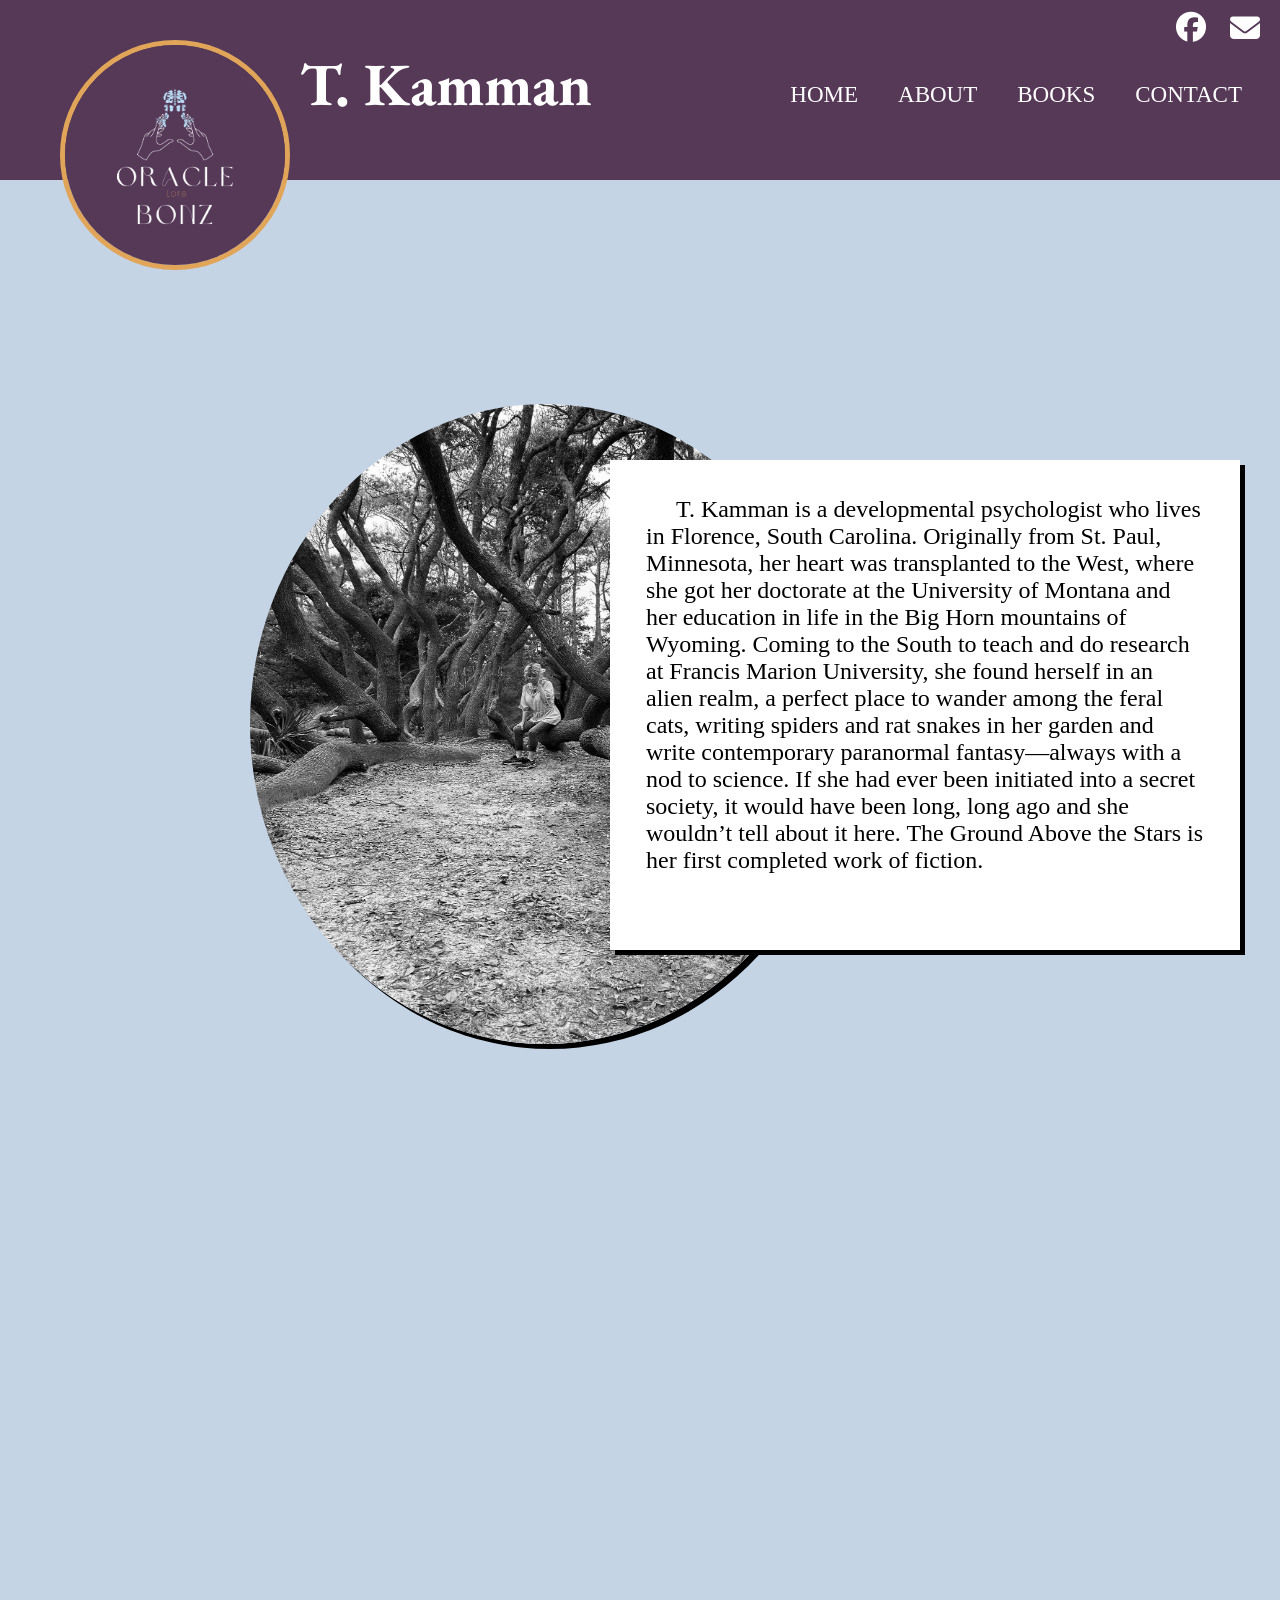
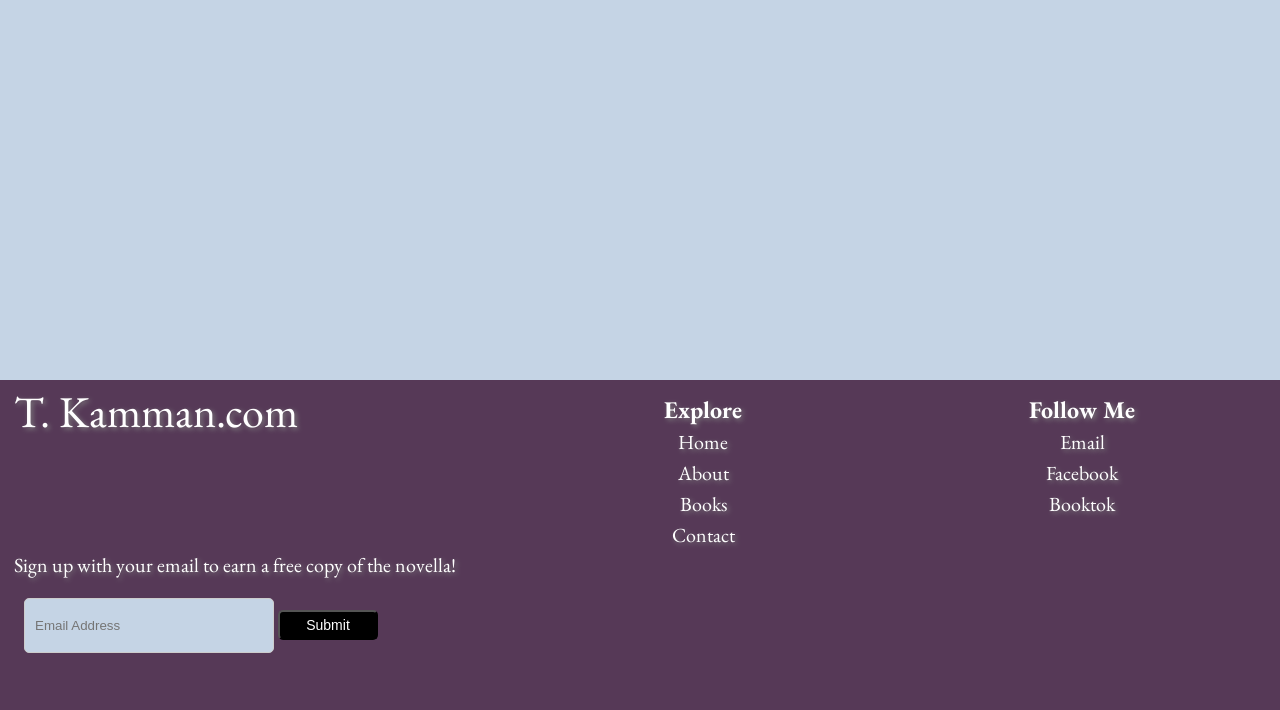
==== commit ffe6b219: "Add files via upload This branch only focuses on the top and bottom navigation bar media queries. In" ====
--- a/Aboutpg.html
+++ b/Aboutpg.html
@@ -1,235 +1,214 @@
 <!DOCTYPE html>
-<html lang="en">
-<head>
-    <meta charset="UTF-8">
-    <meta name="viewport" content="width=device-width, initial-scale=1.0">
-    <title>Book Website</title>
-
-<!--Font Style-->   
-<link rel="preconnect" href="https://fonts.googleapis.com">
-<link rel="preconnect" href="https://fonts.gstatic.com" crossorigin>
-<link href="https://fonts.googleapis.com/css2?family=EB+Garamond:ital,wght@0,400..800;1,400..800&display=swap" rel="stylesheet">
-
-<!--Font Awesome for icons-->
-<link
-rel="stylesheet" href="https://cdnjs.cloudflare.com/ajax/libs/font-awesome/6.6.0/css/all.min.css" integrity="sha512-Kc323vGBEqzTmouAECnVceyQqyqdsSiqLQISBL29aUW4U/M7pSPA/gEUZQqv1cwx4OnYxTxve5UMg5GT6L4JJg==" crossorigin="anonymous" referrerpolicy="no-referrer"
-/>
-
-<!--Style Sheets-->
-<link rel="stylesheet" href="PT.css" />
-</head>
+  <html lang="en">
+    <head>
+        <meta charset="UTF-8">
+        <meta name="viewport" content="width=device-width, initial-scale=1.0">
+        <title>Book Website</title>
+    
+    <!--Font Style-->   
+    <link rel="preconnect" href="https://fonts.googleapis.com">
+    <link rel="preconnect" href="https://fonts.gstatic.com" crossorigin>
+    <link href="https://fonts.googleapis.com/css2?family=EB+Garamond:ital,wght@0,400..800;1,400..800&display=swap" rel="stylesheet">
+    
+    <!--Font Awesome for icons-->
+    <link
+    rel="stylesheet" href="https://cdnjs.cloudflare.com/ajax/libs/font-awesome/6.6.0/css/all.min.css" integrity="sha512-Kc323vGBEqzTmouAECnVceyQqyqdsSiqLQISBL29aUW4U/M7pSPA/gEUZQqv1cwx4OnYxTxve5UMg5GT6L4JJg==" crossorigin="anonymous" referrerpolicy="no-referrer"
+    />
+    
+    <!--Style Sheets-->
+    <link rel="stylesheet" href="PT.css" />
+    </head>
 <body>
 
+
 <!--Header-->
-<nav class="navbar" id="navbar">
+<div class="navbar" id="navbar">
+  <div class="smicons" id="smicons"> 
+      <a href="https://www.facebook.com/teresa.herzog.55"><i class="fa-brands fa-fw fa-facebook fa-2x" id="facebook"></i></a>
+      <a href="mailto:kammanteresa@gmail.com?subject=Hello, Dr.Herzog!&body=Greetings,"><i class="fa-solid fa-envelope" id="gmail"></i></a>
+    </div>
+    <!--Normal Page-->
     <div class="titlename" id="titlename"> 
-        <h1> T. Kamman </h1>
-    </div>
-    <div class="logo">
-        <img src="Oraclebonz_edited.png" id="perslogo" alt="perslogo" />
-      </a>
-    </div>
-      <div class="main-menu">
-        <ul>
-          <li>
-            <a href="HP.html">Home</a>
-          </li>
-          <li>
-            <a href="Aboutpg.html">About</a>
-          </li>
-          <li>
-            <a href="Workspg.html">Books</a>
-          </li>
-          <li>
-            <a href="Contactpg.html">Contact</a>
-          </li>
-        </ul>
-      </div>
-
-      <div id="mySidepanel" class="sidepanel">
-        <a href="javascript:void(0)" class="closebtn" onclick="closeNav()">×</a>
-        <a href="HP.html">Home</a>
-        <a href="Aboutpg.html">About</a>
-        <a href="Workspg.html">Books</a>
-        <a href="Contactpg.html">Contact</a>
-      </div>
-      
-      <button class="openbtn" onclick="openNav()">☰</button>  
-      
-      
-      <script>
-      function openNav() {
-        document.getElementById("mySidepanel").style.width = "250px";
-      }
-      
-      function closeNav() {
-        document.getElementById("mySidepanel").style.width = "0";
-      }
-      </script>
-</nav>
-
-
-
-<!-- Simulate a smartphone / tablet -->
-<div class="mobile-container">
-
-  <!-- Top Navigation Menu -->
-  <div class="topnav"> 
-      <div class="logo2">
-          <img src="Oraclebonz_edited.png" id="2perslogo" alt="2perslogo" />
-          
-        </a>
-      </div>
-    <a href="HP.html" class="active">T. Kamman</a>
-    <div id="myLinks">
+      <h1> T. Kamman </h1>
+  </div>
+  <div class="logo">
+      <img src="Oraclebonz_edited.png" id="perslogo" alt="perslogo" />
+    </a>
+  </div>
+    <div class="main-menu">
+      <ul>
+        <li>
+          <a href="HP.html">Home</a>
+        </li>
+        <li>
+          <a href="Aboutpg.html">About</a>
+        </li>
+        <li>
+          <a href="Workspg.html">Books</a>
+        </li>
+        <li>
+          <a href="Contactpg.html">Contact</a>
+        </li>
+      </ul>
+    </div>
+      <!--Normal Page End-->
+  
+      <!--Normal Page with Curtain menu-->
+      <div id="myNav" class="overlay">
+    <a href="javascript:void(0)" class="closebtn" onclick="closeNav()">&times;</a>
+    <div class="overlay-content">
       <a href="HP.html">Home</a>
       <a href="Aboutpg.html">About</a>
-      <a href="Workspg.html">Books</a>
-      <a href="Aboutpg.html">Contact</a>
-    </div>
-    <a href="javascript:void(0);" class="icon" onclick="myFunction()">
-      ☰
-    </a>
+      <a href="Workspg.html">Works</a>
+      <a href="Contactpg.html">Contact</a>
+    </div>
   </div>
-   <!--End smartphone / tablet look-->
-  </div>
+  <span class="click" onclick="openNav()">&#9776; </span>
   
   <script>
-  function myFunction() {
-    var x = document.getElementById("myLinks");
-    if (x.style.display === "block") {
-      x.style.display = "none";
-    } else {
-      x.style.display = "block";
-    }
+  function openNav() {
+    document.getElementById("myNav").style.width = "100%";
+  }
+  
+  function closeNav() {
+    document.getElementById("myNav").style.width = "0%";
   }
   </script>
-<!--End Header-->
-
-<!--Body-->
-
-
-
-
-<main>
-<!--About page interior-->
-<!--Bio Grid-->
-<div class="image-container">
-  <img src="DHIP.jpg" alt="bio-photo" />
 </div>
-  <div class="overlay-text">
-    <p> About Dr. Kamman </p>
-    <text>T. Kamman is a developmental psychologist who lives in Florence, South Carolina. Originally from
-    St. Paul, Minnesota, her heart was transplanted to the West, where she got her doctorate at the
-    University of Montana and her education in life in the Big Horn mountains of Wyoming. Coming to
-    the South to teach and do research at Francis Marion University, she found herself in an alien realm,
-    a perfect place to wander among the feral cats, writing spiders and rat snakes in her garden and write
-    contemporary paranormal fantasy—always with a nod to science. If she had ever been initiated into
-    a secret society, it would have been long, long ago and she wouldn’t tell about it here. The Ground
-    Above the Stars is her first completed work of fiction.
-    </text>    
-  </div>
-</main>
-
-
-
-
-<!--End Body-->
+
+<!-- Simulate a smartphone / tablet -->
+  <div class="mobile-container">
+    <!--Top Navigation Menu-->
+       <div class="logo2">
+           <img src="Oraclebonz_edited.png" id="2perslogo" alt="2perslogo" />
+       </div>
+     <a href="HP.html" class="active">T. Kamman</a>
+ 
+     <div id="mySidebar" class="sidebar">
+      <a href="javascript:void(0)" class="twoclosebtn" onclick="twocloseNav()">×</a>
+      <a href="HP.html">Home</a>
+      <a href="Aboutpg.html">About</a>
+      <a href="Workspg.html">Works</a>
+      <a href="Contactpg.html">Contact</a>
+    </div>
+    
+      <button class="twoopenbtn" onclick="twoopenNav()">☰</button>  
+    
+    
+    <script>
+    function twoopenNav() {
+      document.getElementById("mySidebar").style.width = "250px";
+      document.getElementById("main").style.marginLeft = "250px";
+    }
+    
+    function twocloseNav() {
+      document.getElementById("mySidebar").style.width = "0";
+      document.getElementById("main").style.marginLeft= "0";
+    }
+    </script>
+       
+    
+ </div>
+ <!--End smartphone / tablet look-->
+
+
+
+
+
+<!--Middle-->
+<div id="middle">
+  <div class="Aboutpage">
+    <div class="image-container">
+    <img src="DHIP.jpg" alt="bio-photo" />
+    </div>
+    <div class="overlay-text">
+      <text>T. Kamman is a developmental psychologist who lives in Florence, South Carolina. Originally from
+      St. Paul, Minnesota, her heart was transplanted to the West, where she got her doctorate at the
+      University of Montana and her education in life in the Big Horn mountains of Wyoming. Coming to
+      the South to teach and do research at Francis Marion University, she found herself in an alien realm,
+      a perfect place to wander among the feral cats, writing spiders and rat snakes in her garden and write
+      contemporary paranormal fantasy—always with a nod to science. If she had ever been initiated into
+      a secret society, it would have been long, long ago and she wouldn’t tell about it here. The Ground
+      Above the Stars is her first completed work of fiction.
+      </text>    
+    </div>
+    </div>
+
+
+</div>
+
+
 
 
 <!--Footer-->
-<footer class="container-bot">
-  <div class="flex-container">
-    <div class="flexbox" id="fb1">
-        <li><a href="play.html" style="color:white">T. Kamman.com</a></li>
-    </div>
-
-    <div class="flexbox" id="fb2">
-      <h4>Explore</h4>
-      <ul>
-        <li><a href="HP.html">Home</a></li>
-        <li><a href="Aboutpg.html">About</a></li>
-        <li><a href="Workspg.html">Books</a></li>
-        <li><a href="Contactpg.html">Contact</a></li>
-      </ul>
-
-    </div>
-
-    <div class="flexbox" id="fb3">
-      <h4>Follow Me</h4>
-        <ul>
-          <li><a href="mailto:kammanteresa@gmail.com?subject=Hello, Dr.Herzog!&body=Greetings,">Email</a></li>
-          <li><a href="https://www.facebook.com/teresa.herzog.55">Facebook</a></li>
-          <li><a href="https://www.tiktok.com/login">Booktok</a></li>
-        </ul>
-    </div>
-
-
-    <div class="flexbox" id="fb4">
-      <p class="text-sm">
-        Sign up with your email to earn a free copy of the novella!
-      </p>
-      
-      <form action="https://api.web3forms.com/submit" method="POST">
-
-         <!--Replace with your Access Key-->
-        <input type="hidden" name="access_key" value="7f89bd6e-abe4-4b8f-8514-6ec183cef6dd">
-    
-         <!--Form Inputs. Each input must have a name="" attribute-->
-         <input type="email" name="email" class="emailbox" placeholder="Email Address" required>
-    
-         <!--Honeypot Spam Protection--> 
-         <input type="checkbox" name="botcheck" class="hidden" style="display: none;">
-    
-         <!--Custom Confirmation / Success Page-->
-         <input type="hidden" name="redirect" value="https://mywebsite.com/thanks.html">
-    
-        <button class = "button" type="submit">Submit</button>
-
-       <!--Email-->
-        <script>
-            function checkEmail() {
-                var email = document.getElementById('txtEmail');
-                var filter = /^(([^<>()\[\]\\.,;:\s@"]+(\.[^<>()\[\]\\.,;:\s@"]+)*)|(".+"))@((\[[0-9]{1,3}\.[0-9]{1,3}\.[0-9]{1,3}\.[0-9]{1,3}])|(([a-zA-Z\-0-9]+\.)+[a-zA-Z]{2,}))$/;
-                if (!filter.test(email.value)) {
-                    alert('Please provide a valid email address');
-                    email.focus;
-                    return false;
-                    
-                }
-                else
-                alert('Thank you, your submission has been recieved');
-            }
-        </script>
-      </form>
-    </div>
-  </div>
-
-<div class="smallmenu" id="smallmenu">
-  <nav role="navigation" class="primary-navigation">
-    <ul>
-      <li><a href="HP.html">T. Kamman</a></li>
-      <li><a>Explore &dtrif;</a>
-        <ul class="dropdown">
-          <li><a href="HP.html">Home</a></li>
-          <li><a href="Aboutpg.html">About</a></li>
-          <li><a href="Workspg.html">Books</a></li>
-          <li><a href="Contactpg.html">Contact</a></li>
-        </ul>
-      </li>
-      <li><a>Follow Me &dtrif;</a>
-        <ul class="dropdown">
-          <li><a href="mailto:kammanteresa@gmail.com?subject=Hello, Dr.Herzog!&body=Greetings,">Email</a></li>
-          <li><a href="https://www.facebook.com/teresa.herzog.55">Facebook</a></li>
-          <li><a href="https://www.tiktok.com/login">Booktok</a></li>
-        </ul>
-      </li>
-    </ul>
-  </nav>
+<div class="container-bot" id="container-bot">
+        <div class="flex-container">
+          <div class="flexbox" id="fb1">
+              <li><a href="play.html" style="color:white">T. Kamman.com</a></li>
+          </div>
+      
+          <div class="flexbox" id="fb2">
+            <h4>Explore</h4>
+            <ul>
+              <li><a href="HP.html">Home</a></li>
+              <li><a href="Aboutpg.html">About</a></li>
+              <li><a href="Workspg.html">Books</a></li>
+              <li><a href="Contactpg.html">Contact</a></li>
+            </ul>
+          </div>
+      
+          <div class="flexbox" id="fb3">
+            <h4>Follow Me</h4>
+              <ul>
+                <li><a href="mailto:kammanteresa@gmail.com?subject=Hello, Dr.Herzog!&body=Greetings,">Email</a></li>
+                <li><a href="https://www.facebook.com/teresa.herzog.55">Facebook</a></li>
+                <li><a href="https://www.tiktok.com/login">Booktok</a></li>
+              </ul>
+          </div>
+      
+      
+          <div class="flexbox" id="fb4">
+            <p class="text-sm">
+              Sign up with your email to earn a free copy of the novella!
+            </p>
+            
+            <form action="https://api.web3forms.com/submit" method="POST">
+      
+            
+               <!--Replace with your Access Key-->
+              <input type="hidden" name="access_key" value="a27e727e-a442-446b-b3d8-a76cec87dbd2">
+          
+               <!--Form Inputs. Each input must have a name="" attribute-->
+               <input type="email" name="email" class="emailbox" placeholder="Email Address" required>
+          
+               <!--Honeypot Spam Protection-->
+               <input type="checkbox" name="botcheck" class="hidden" style="display: none;">
+          
+               <!--Custom Confirmation / Success Page-->
+               <input type="hidden" name="redirect" value="https://mywebsite.com/thanks.html">
+          
+              <button class = "button" type="submit">Submit</button>
+      
+              <!--Email-->
+              <script>
+                  function checkEmail() {
+                      var email = document.getElementById('txtEmail');
+                      var filter = /^(([^<>()\[\]\\.,;:\s@"]+(\.[^<>()\[\]\\.,;:\s@"]+)*)|(".+"))@((\[[0-9]{1,3}\.[0-9]{1,3}\.[0-9]{1,3}\.[0-9]{1,3}])|(([a-zA-Z\-0-9]+\.)+[a-zA-Z]{2,}))$/;
+                      if (!filter.test(email.value)) {
+                          alert('Please provide a valid email address');
+                          email.focus;
+                          return false;
+                          
+                      }
+                      else
+                      alert('Thank you, your submission has been recieved');
+                  }
+              </script>
+            </form>
+          </div>
+        </div>
 </div>
-</footer>
-<!--End Footer-->
-<!--Mobile Footer-->
 
 </body>
 </html>
+
--- a/PT.css
+++ b/PT.css
@@ -1,150 +1,50 @@
 * {
+  margin: 0;
   padding: 0;
-  margin: 0;
   box-sizing: border-box;
   text-decoration: none;
   list-style: none;
 }
 
-
-body {
-  height: 120%;
-  width: 100%;
-  padding: 0;
+body{
+  background-color: #563957;
   margin: 0;
-  font-family: 'EB Garamond';
-  background-color: #c5d4e5;
   overflow-x: hidden;
-}
-
-html{
-height: 150%;
-overflow: scroll;
-}
-
-body {
-  display: flex;
-  flex-direction: column;
-
-}
-
-/*body*/
-main {
-  flex: auto;
-  background-color: #c5d4e5;
-}
-
-
-/*popup*/
-/*Pop-up button*/
-.popup {
-  display: none;
-  background-color: #8e96b1;
-  border: 10px;
-  border-color: #563957;
-  border-style:solid;
-  width: 400px;
-  height:400px;
-  position: absolute;
-  transform: translate(-50%,-50%);
-  left: 50%;
-  top: 60%;
-  border-radius: 2px;
-  font-family: "EB garamond";
-  color: white;
-  display: none;
-  text-align:center;
-  padding: 30px;
-  font-size: x-large;
-  position: fixed;
-  z-index: 999;
-}
-
-
-/* Add styles to the form container */
-.form-container {
-  max-width: 300px;
-  padding: 10px;
-  background-color: #8e96b1;
-}
-
-/* Full-width input fields */
-.form-container input[type=email] {
-  width: 100%;
-  padding: 15px;
-  margin: 5px 0 22px 0;
-  border: none;
-  background: #f1f1f1;
-}
-
-/* When the inputs get focus, do something */
-.form-container input[type=email]:focus {
-  background-color: #ddd;
-  outline: none;
-}
-
-/* Set a style for the submit/login button */
-.form-container .btn {
-  background-color: black;
-  color: white;
-  padding: 16px 20px;
-  border-radius: 5px;
-  cursor: pointer;
-  width: 100%;
-  margin-bottom:10px;
-  opacity: 0.8;
-}
-
-/* Add a red background color to the cancel button */
-.form-container .cancel {
-  background-color: #e0a558;
-}
-
-/* Add some hover effects to buttons */
-.form-container .btn:hover, .open-button:hover {
-  opacity: 1;
-}
-
-
-b{
-    display: block;
-    width: 150px;
-    position: relative;
-    margin: 10px auto;
-    text-align: center;
-    background-color: black;
-    color: #ffffff;
-    text-decoration: none;
-    padding: 5px 0;
-}
- 
-
-
-/*top-navigation*/
-.navbar {
+  max-width: 100%;
+}
+
+
+html, body {
+max-width: 100%;
+overflow-x: hidden;
+}
+
+/*Header class*/
+.navbar /*header*/ {
+  /*background-color: gray;
+  height: 200px;*/
   background: #563957;
   height: 180px;
   width: 100%;
   top: 0;
   overflow: hidden;
   white-space:nowrap;
-
-}
-
-.navbar ul {
+}
+
+
+.main-menu ul {
   float: right;
   margin-right: 20px;
   text-align: center;
 }
 
-
-.navbar ul li {
+.main-menu ul li {
   display: inline-block;
   line-height: 190px;
   margin: 0 5px;
 }
 
-.navbar ul li a {
+.main-menu ul li a {
   color: white;
   font-size: 23px;
   padding: 7px 13px;
@@ -179,141 +79,157 @@
   position: absolute;
   left: 300px;
   top: 45px;
-  font-size: 40px;
+  font-size: 30px;
   margin:0;
   }
 
-  .sidepanel  {
-  display: none;    
+  .smicons i{
+    text-decoration: none;
+    position: absolute;
+    color: white;
+    top: 10px;
+    right: 30px;
+    font-size: 20pt;
+  }
+
+  .smicons #facebook{
+    position: absolute;
+    right: 70px;
+    font-size: 30px;
+    top: 12px;
+  }
+
+  .smicons #gmail{
+    position: absolute;
+    right: 20px;
+    font-size: 30px;
+    top: 13px;
+  }
+
+/*Curtain menu*/ 
+.overlay {
+  display:none;
+  height: 100%;
   width: 0;
   position: fixed;
   z-index: 1;
-  height: 100%;
   top: 0;
   right: 0;
-  background-color: white;
+  background-color: rgb(240, 240, 240);
   overflow-x: hidden;
   transition: 0.5s;
-  padding-top: 60px;
-
-    }
-    
-  .sidepanel a {
-      padding: 8px 8px 8px 32px;
-      text-decoration: none;
-      font-size: 25px;
-      color: black;
-      display: block;
-      transition: 0.3s;
-    }
-    
-  .sidepanel a:hover {
-      color: #f1f1f1;
-    }
-    
-    .sidepanel .closebtn {
-      position: absolute;
-      top: 0;
-      right: 15px;
-      font-size: 36px;
-    }
-    
-    .openbtn {
-      display: none;
-      font-size: 40px;
-      cursor: pointer;
-      background-color: #563957;
-      color: white;
-      border-style: none;
-      padding: 2px 7px;
-      position: absolute;
-      right:30px;
-      top: 60px;
-      transition: transform .2s;
-
-
-    }
-    
-    .openbtn:hover {
-      
-      -ms-transform: scale(0.5); /* IE 9 */
-      -webkit-transform: scale(0.5); /* Safari 3-8 */
-      transform: scale(1.2);       
-    }
-
-
-    .logo2 #perslogo2{
-      display: none;
-    }
-
-
-    .signup{
-      display: none;
-    }
-
-
-  @media (min-width:681px) and (max-width: 1150px) {
-      .navbar ul li a {
-          display:none;
-      }
-
-      .sidepanel{
-          display: block;
+  z-index: 999;
+}
+
+.overlay-content {
+  position: relative;
+  top: 30%;
+  width: 100%;
+  text-align: center;
+  margin-top: 30px;
+}
+
+.overlay a {
+  padding: 8px;
+  text-decoration: none;
+  font-size: 36px;
+  color: black;
+  display: block;
+  transition: 0.3s;
+}
+
+.overlay a:hover, .overlay a:focus {
+  color: #f1f1f1;
+}
+
+.overlay .closebtn {
+  position: absolute;
+  top: 20px;
+  right: 45px;
+  font-size: 60px;
+}
+
+.click{
+  display: none;
+  color: white;
+  font-size: 40px;
+  cursor: pointer;
+  position: absolute;
+  right:30px;
+  top: 60px;
+  transition: transform .2s;
+}
+        
+.click:hover {
+  -ms-transform: scale(0.5); /* IE 9 */
+  -webkit-transform: scale(0.5); /* Safari 3-8 */
+  transform: scale(1.2);       
+}
+
+
+  /*Side panelcode*/
+  .sidepanel  {
+    display: none;    
+    width: 0;
+    position: fixed;
+    z-index: 1;
+    height: 100%;
+    top: 0;
+    right: 0;
+    background-color: white;
+    overflow-x: hidden;
+    transition: 0.5s;
+    padding-top: 60px;
+  
+      }
+      
+    .sidepanel a {
+        padding: 8px 8px 8px 32px;
+        text-decoration: none;
+        font-size: 25px;
+        color: black;
+        display: block;
+        transition: 0.3s;
+      }
+      
+    .sidepanel a:hover {
+        color: #f1f1f1;
+      }
+      
+      .sidepanel .closebtn {
+        position: absolute;
+        top: 0;
+        right: 15px;
+        font-size: 36px;
       }
 
       .openbtn {
-          display: block;
-      }
-
-    }
-
-
-.topnav {
-  display:none;
-  overflow: hidden;
-  background-color: #563957;
-  position: absolute;
-  width: 100%;
-  top: 30px;
-
-}
-
-
-.logo2 #perslogo2{
+        display: none;
+        font-size: 40px;
+        cursor: pointer;
+        background-color: #563957;
+        color: white;
+        border-style: none;
+        padding: 2px 7px;
+        position: absolute;
+        right:30px;
+        top: 60px;
+        transition: transform .2s;
+      }
+      
+      .openbtn:hover {
+        -ms-transform: scale(0.5); /* IE 9 */
+        -webkit-transform: scale(0.5); /* Safari 3-8 */
+        transform: scale(1.2);       
+      }
+
+      .logo2 #perslogo2{
+        display: none;
+      }
+  
+      /*Mobile view*/
+.mobile-container {
   display: none;
-}
-
-
-/*Media Queries*/
-@media only screen and (max-width: 680px) {
-.navbar #perslogo {
-  display:none;
-}
-
-.navbar .main-menu{
-  display: none;
-}
-
-.navbar{
-  display: none;
-}
-
-.logo2 img{
-  display: block;
-  float:left;
-width: 110px;
-height:110px;
-position:absolute;
-top: 5px;
-left: 25px;
-border: 5px solid #e0a558;
-border-radius: 50%;
-z-index: 999;
-
-}
-
-
-.mobile-container {
   width: 100%;
   height: 200px;
   top: 0;
@@ -321,80 +237,272 @@
   height: 180px;
   width: 100%;
   overflow-x: hidden;
-
-}
-
-.topnav {
+}
+      
+      /*Media queries*/
+      @media (min-width:681px) and (max-width: 1150px) {
+        .navbar{
+        }
+        
+          .navbar ul li a {
+            display:none;
+        }
+        
+        .click{
+          display: block;
+        }
+        
+          .overlay{
+            display: block;
+        }
+  
+      }
+
+
+      /*Media Queries*/
+@media only screen and (max-width: 680px) {
+  .navbar #perslogo {
+    display:none;
+  }
+  
+  .navbar .main-menu{
+    display: none;
+  }
+  
+  .navbar{
+    display: none;
+  }
+  
+  .mobile-container{
+    display:block;
+    }
+  
+    .mobile-container a.active{
+      pointer-events: none;
+    }
+    
+    .mobile-container .active{
+      position: absolute;
+      width: 100%;
+      background-color: #563957;
+      height: 120px;
+      font-size: 40px;
+      margin-left: 145px;
+      top: 50px;
+      font-size: 60px;
+      font-weight: bold;
+      color: white;
+      }
+  
+      .logo2 img{
+        display: block;
+        float:left;
+      width: 110px;
+      height:110px;
+      position:absolute;
+      top:30px;
+      left: 25px;
+      border: 5px solid #e0a558;
+      border-radius: 50%;
+      z-index: 1;
+      }
+    
+      .sidebar {
+      width: 0;
+      position: fixed;
+      z-index: 1;
+      height: 100%;
+      top: 0;
+      right: 0;
+      background-color: white;
+      overflow-x: hidden;
+      transition: 0.5s;
+      padding-top: 60px;
+      }
+      
+      .sidebar a {
+        padding: 8px 8px 8px 32px;
+        text-decoration: none;
+        font-size: 25px;
+        color: black;
+        display: block;
+        transition: 0.3s;
+      }
+      
+      .sidebar a:hover {
+        color: #f1f1f1;
+      }
+      
+      .sidebar .twoclosebtn {
+        position: absolute;
+        top: 0;
+        right: 25px;
+        font-size: 45px;
+        margin-left: 50px;
+      }
+      
+      .twoopenbtn {
+        right:23px;
+        top: 52px;      
+        position: absolute;
+        font-size: 40px;
+        cursor: pointer;
+        color: white;
+        padding: 10px 15px;
+        border: none;
+        background-color: #563957;
+      }
+      
+      .twoopenbtn:hover {
+        transition-duration: 0.1s;
+      }
+      
+     .twoopenbtn:after {
+        content: "";
+        display: block;
+        position: absolute;
+        border-radius: 4em;
+        left: 0;
+        top:0;
+        width: 100%;
+        height: 100%;
+        opacity: 0;
+        transition: all 0.5s;
+        box-shadow: 0 0 10px 40px white;
+      }
+      
+      .twoopenbtn:active:after {
+        box-shadow: 0 0 0 0 white;
+        position: absolute;
+        border-radius: 4em;
+        left: 0;
+        top:0;
+        opacity: 1;
+        transition: 0s;
+      }
+  
+  }
+
+  /* On smaller screens, where height is less than 450px, change the style of the sidenav (less padding and a smaller font size) */
+@media screen and (max-height: 450px) {
+  .sidebar {
+    padding-top: 15px;
+  }
+  .sidebar a {
+    font-size: 18px;
+  }
+}
+
+
+#middle{
+  height:1800px;
+  background-color:#c5d4e5;
+  overflow-x: hidden;
+  max-width: 100%;
+
+}
+
+/*popup*/
+/*Pop-up button*/
+.popup {
+display: none;
+background-color: #8e96b1;
+border: 10px;
+border-color: #563957;
+border-style:solid;
+width: 400px;
+height:400px;
+position: absolute;
+transform: translate(-50%,-50%);
+left: 50%;
+top: 60%;
+border-radius: 2px;
+font-family: "EB garamond";
+color: white;
+display: none;
+text-align:center;
+padding: 30px;
+font-size: x-large;
+position: fixed;
+z-index: 999;
+}
+
+/* Add styles to the form container */
+.form-container {
+max-width: 300px;
+padding: 10px;
+background-color: #8e96b1;
+}
+
+/* Full-width input fields */
+.form-container input[type=email] {
+width: 100%;
+padding: 15px;
+margin: 5px 0 22px 0;
+border: none;
+background: #f1f1f1;
+}
+
+/* When the inputs get focus, do something */
+.form-container input[type=email]:focus {
+background-color: #ddd;
+outline: none;
+}
+
+/* Set a style for the submit/login button */
+.form-container .btn {
+background-color: black;
+color: white;
+padding: 16px 20px;
+border: none;
+border-radius: 10px;
+cursor: pointer;
+width: 100%;
+margin-bottom:10px;
+opacity: 0.8;
+font-size: 14px;
+}
+
+/* Add a red background color to the cancel button */
+.form-container .cancel {
+background-color: #e0a558;
+}
+
+/* Add some hover effects to buttons */
+.form-container .btn:hover {
+opacity: 1;
+}
+
+
+b{
   display: block;
-  overflow-x: hidden;
-
-}
-
-.topnav #myLinks {
-  display: none;
-}
-
-.topnav a {
-  color: white;
-  padding: 14px 16px;
+  width: 150px;
+  position: relative;
+  margin: 10px auto;
+  text-align: center;
+  background-color: black;
+  color: #ffffff;
   text-decoration: none;
-  font-size: 20px;
-  display: block;
-  font-family: 'EB Garamond';
-}
-
-.topnav a.icon {
-  display: block;
-  position: absolute;
-  right: 24px;
-  top: 20px;
-  font-size: 33px;
-  transition: transform .2s;
-  -ms-transform: scale(0.5); /* IE 9 */
-  -webkit-transform: scale(0.5); /* Safari 3-8 */
-  transform: scale(1.2);      
-}
-
-.topnav a:not(.icon):hover {
-  background-color: #e0a558;
-  color: black;
-}
-
-.topnav a.active{
-  pointer-events: none;
-}
-
-.topnav .active{
-  width: 100%;
-  background-color: #563957;
-  height: 120px;
-  font-size: 40px;
-  margin-left: 130px;
-  bottom: 10px;
-  font-size: 60px;
-  font-weight: bold;
-
-  }
-}
-
-/*Bottom nav Media Queries*/
-.smallmenu{
-  display: none;
-}
-
-
-
-
-/* Footer */
+  padding: 5px 0;
+}
+
+
+
+
+
+
+
+/*Bottom navigation area*/
 .container-bot{
   background-color: #563957; 
-  height: 240px;
+  height: 250px;
   width: 100%;
   color: white;
   font-family: 'EB Garamond';
   justify-content: space-between; 
   overflow-x: hidden;
   bottom: 0;
+  max-width: 100%;
 }
 
 .container-bot ul li a {
@@ -407,15 +515,15 @@
   display: flex;
   flex-wrap: wrap;
   background-color: #563957;
-  height: 210px;
-  gap: 5px;
-  padding:3px;
+  height: 220px;
+  gap: 15px;
+  padding: 12px;
 }
 
 
 .flex-container > div {
   background-color: #563957;
-  width: 320px;
+  width: 300px;
   margin: 2px;
   font-size: 30px;
   position:relative;
@@ -426,7 +534,10 @@
   text-align: left;
   text-shadow: 2px 2px 5px gray;
   line-height: 35px;
-  font-size: 33pt;;
+  font-size: 33pt;
+  /*background-color: red;*/
+  height: 100px;
+
 
 }
 
@@ -435,6 +546,7 @@
   font-size: 18pt;
   text-shadow: 2px 2px 5px gray;
   text-align: center;
+  /*background-color: aqua;*/
 }
 
 .flex-container #fb3 {
@@ -442,18 +554,22 @@
   font-size: 18pt;
   text-shadow: 2px 2px 5px gray;
   text-align: center;
-  margin-left: -40px;
+  
+  /*background-color: greenyellow;*/
 }
 
 
 .flex-container #fb4 {
   background-color: #563957;
-  width:440px;
+  width:400px;
   font-size: 20px;
   font-weight: normal;
   text-shadow: 2px 2px 5px gray;
   text-align: left;
-  line-height: 30px;
+  /*line-height: 30px;*/
+  /*background-color: purple;*/
+  height: 150px;
+
 }
 
 .flex-container #fb4 .submit {
@@ -468,12 +584,13 @@
 }
 
 .flex-container #fb4 input[type='email'] {
-  width: 260px;
-  height: 45px;
+  width: 250px;
+  height: 55px;
   padding: 10px;
   border: 1px solid #ccc;
   border-radius: 5px;
-  background: #D9D9D9;
+  background: #c5d4e5;
+  margin-left: 10px;
 }
 
 .flex-container #fb4 .button {
@@ -491,364 +608,699 @@
   font-weight: normal;
   padding-bottom: 20px;
 }
-
-
-
-
-/*Mobile Navigation*/
-.smallmenu{
-  display:none;
-  justify-content: center;
-  margin-top: -100px;
-}
-
-nav.primary-navigation {
-	 margin: 0 auto;
-	 display: block;
-	 padding: 120px 0 0 0;
-	 text-align: center;
-	 font-size: 16px;
-}
- nav.primary-navigation ul li {
-	 list-style: none;
-	 margin: 0 auto;
-	 border-left: 2px solid #e0a558;
-	 display: inline-block;
-	 padding: 0 50px;
-	 position: relative;
-	 text-decoration: none;
-	 text-align: center;
-	 font-family: 'EB Garamond';
-
-}
- nav.primary-navigation li a {
-  font-size: 25pt;
-	 color: white;
-}
-
-nav .dropdown li a {
-  color: black;
-  font-size: 18pt;
-
-}
-
- nav.primary-navigation li a:hover {
-	 color: #e0a558;
-}
- nav.primary-navigation li:hover {
-	 cursor: pointer;
-}
- nav.primary-navigation ul li ul {
-	 visibility: hidden;
-	 opacity: 0;
-	 position: absolute;
-	 padding-left: 0;
-	 left: 0;
-	 display: none;
-	 background: white;
-}
- nav.primary-navigation ul li:hover > ul, nav.primary-navigation ul li ul:hover {
-	 visibility: visible;
-	 opacity: 1;
-	 display: block;
-	 min-width: 250px;
-	 text-align: left;
-	 padding-top: 20px;
-	 box-shadow: 0px 3px 5px -1px #ccc;
-
-}
- nav.primary-navigation ul li ul li {
-	 clear: both;
-	 width: 100%;
-	 text-align: left;
-	 margin-bottom: 20px;
-	 border-style: none;
-}
- nav.primary-navigation ul li ul li a:hover {
-	 padding-left: 10px;
-	 border-left: 2px solid #e0a558;
-	 transition: all 0.3s ease;
-}
- a {
-	 text-decoration: none;
-}
- a:hover {
-	 color: #e0a558;
-}
- ul li ul li a {
-	 transition: all 0.5s ease;
-}
- 
-.smallmenu{
-  display: none;
-}
-
-
-/*Media Queries*/
-@media only screen and (max-width: 1049px){
-  .container-bot {
-    background: #563957;
-    height: 280px;
-  }
-
-  .flex-container{
-    width: 500px;
-    position: absolute;
-    bottom:-360px;
-    left: 10px;
-    height: 150px;
-    overflow-x: hidden;
-}
-
-
-   #fb1{
-    display: none;
-  }
-
-  #fb2{
-    display: none;
-
-  }
-
-  #fb3{
-    display: none;
-  }
-
-  #fb4{
-    display: block;
-    width: 15px;
-  }
-
-  
-  .text-sm {
-    font-weight: normal;
-    padding-bottom: 20px;
-    font-size: 19pt;
-  }
-
-  
-
-
-}
-
-
-
-/*Media Queries*/
-@media only screen and (max-width: 1174px) /*and (min-width: 750px)*/ {
-  .container-bot {
-    background-color: #563957;
-    /*background:black;*/
-    height: 370px;
-    overflow-x: hidden;
-  }
-
-  .flex-container{
-    display:none;
-    width: 500px;
-    position: absolute;
-    bottom: -350px;
-    left: 30px;
-    height: 150px;
-    overflow-x: hidden;
-}
-
-
-   #fb1{
-    display: none;
-  }
-
-  #fb2{
-    display: none;
-
-  }
-
-  #fb3{
-    display: none;
-  }
-
-  #fb4{
-    display: block;
-    width: 15px;
-  }
-
-  
-  .text-sm {
-    font-weight: normal;
-    padding-bottom: 20px;
-    font-size: 19pt;
-  }
-
-
-
-  .smallmenu{
-    display:block;
-  }
-
-  nav.primary-navigation ul li {
-    padding: 0 80px;
-  
- }
-
- 
- 
-
-}
-
-/*Container-bot Media Queries */
-@media only screen and (max-width: 1400px) and (min-width: 1175px) {
-  .container-bot {
-    background: #563957;
-    height: 280px;
-  }
-
-  .container-bot ul li a {
-    color: white;
-  }
-
-  .flex-container{
-    justify-content:center;
-  }
-
-  .flex-container{
-    display:none;
-  }
-
-  .flex-container #fb1 {
-    background-color: #563957;
-    height: 50px;
-    position: absolute;
-    bottom: -165px;
-    left: 40px;
-    font-size: 35pt;
-
-  }
-
-  .flex-container #fb2 {
-    background-color: #563957;
-    height: 160px;
-    position: absolute;
-    right: 420px;
-    width: 150px;
-    bottom: -275px;
-    font-size: 22pt;
-  }
-
-  .flex-container #fb3 {
-    background-color: #563957;
-    position: absolute;
-    height: 130px;
-    right: 150px;
-    width: 130px;
-    bottom: -245px;
-    font-size: 22pt;
-
-  }
-
-  .flex-container #fb4 {
-    background-color: #563957;
-    position: absolute;
-    height: 120px;
-    bottom: -350px;
-    left: 30px;
-  }
-
-  .text-sm {
-    font-weight: normal;
-    font-size: 22pt;
-  }
-
-  .container-bot ul li a {
-    font-size: 25px;
-    color: white;
-    
-    }
-
-    .smallmenu{
-      display: none;
-    }
-
-}
-
-
-
-
-
-
-
-
-
-
-
-/*Container-bot Media Queries */
-@media only screen and (min-width: 1600px) {
-  .container-bot {
-    /*background: red;*/
-    background-color: #563957;
-  }
-
-  .flex-container{
-    justify-content:space-between;
-  }
-
-  .container-bot ul li a {
-    font-size: 25px;
-    color: white;
-  }
-
-  .flex-container #fb1 {
-    background-color: #563957;
-    text-align: left;
-    text-shadow: 2px 2px 5px gray;
-    line-height: 35px;
-    font-size: 35pt;
-    
-  }
-
-  .flex-container #fb2 {
-    background-color: #563957;
-    font-size: 21pt;
-    text-shadow: 2px 2px 5px gray;
-    text-align: center;
-  }
-  
-  .flex-container #fb3 {
-    background-color: #563957;
-    font-size: 21pt;
-    text-shadow: 2px 2px 5px gray;
-    text-align: center;
-    margin-left: -100px;
-  }
-
-  .flex-container #fb4 {
-    background-color: #563957;
-    width:440px;
-    font-size: 25px;
-    font-weight: normal;
-    text-shadow: 2px 2px 5px gray;
-    text-align: left;
-    line-height: 30px;
-    position: relative;
-    left: -110px;
-  }
-
-  .navbar ul li a {
-    font-size: 27px;
-  }
-
-  .navbar .titlename {
-    color: white;
-    font-family: 'EB Garamond';
-    position: absolute;
-    left: 300px;
-    top: 45px;
-    font-size: 45px;
-    margin:0;
-    }
-}
-
-
-/*About Page*/
-/*About Page CSS*/
+  
+  
+  
+  
+  /* Extra small devices (phones, 600px and down) */
+  @media only screen and (min-width: 1180px) and (max-width: 1385px) {
+    .container-bot {
+      /*background: red;*/
+      height: 330px;
+    }
+
+    .flex-container{
+      height: 340px;
+    }
+
+
+    .flex-container #fb1 {
+      height: 60px;
+    }
+
+    .flex-container #fb2 {
+      left: 220px;
+
+    }
+
+    .flex-container #fb3 {
+      left: 280px;
+    }
+
+    .flex-container #fb4 {
+      top: -25px;
+      width: 450px;
+      height: 120px;
+    }
+  }
+
+@media only screen and (min-width: 980px) and (max-width: 1179px) {
+      .container-bot {
+        /*background: blue;*/
+        height: 350px;
+      }  
+
+      .flex-container{
+        height: 340px;
+      }
+    
+      .flex-container #fb3{
+        height: 130px;
+      }
+
+      .flex-container #fb2{
+        height: 154px;
+        left: 320px;
+        top: 155px;
+      }
+    }
+
+
+    @media only screen and (min-width: 750px) and (max-width: 979px) {
+      .container-bot{
+        /*background-color: green;*/
+        height: 350px;
+      }
+
+      .flex-container{
+        height: 340px;
+      }
+
+      .flex-container #fb2 {
+        left: 161px;
+      }
+  
+      .flex-container #fb3 {
+        left: 480px;
+
+      }
+  
+      .flex-container #fb4 {
+        right: 320px;
+      }
+
+    }
+
+
+    @media only screen and (min-width: 650px) and (max-width: 749px) {
+      .container-bot{
+        /*background-color: black;*/
+        height: 500px;
+
+      }
+
+      .flex-container{
+        height: 430px;
+      }
+
+      .flex-container #fb2 {
+      }
+  
+      .flex-container #fb3 {
+        left: 310px;
+        top: 40px;
+        width: 320px;
+      }
+  
+      .flex-container #fb4 {
+        left: 5px;
+        top: -90px;
+      }
+
+    }
+
+    @media only screen and (max-width: 645px) {
+      .container-bot{
+        height: 630px;
+      }
+
+      .flex-container{
+        justify-content: center;
+        gap: 35px;
+      }
+
+      .flex-container #fb1{
+        height: 45px;
+      }
+
+    }
+
+    @media only screen and (max-width: 375px) {
+      .mobile-container{
+        background-color: #563957;
+      
+      }
+      .logo2 img{
+        width: 80px;
+        height:80px;
+        position:absolute;
+        top:45px;
+        left: 15px;
+        border: 3px solid #e0a558;
+      }
+
+      .mobile-container .active{
+        font-size: 37px;
+        left: -40px;
+        top: 60px;
+        height: 60px;
+      }
+
+      .twoopenbtn {
+        background-color: #563957;
+        padding: 2px 1px;
+        font-size: 35px;
+        top: 60px;
+        right: 30px;
+        
+      } 
+      
+      .container-bot{
+        height: 630px;
+      }
+
+      .flex-container{
+        justify-content: center;
+        gap: 35px;
+      }
+
+      .flex-container #fb1{
+        font-size: 44px;
+        height: 45px;
+      }
+
+      .flex-container #fb2{
+        top: -15px;
+      }
+      
+      .flex-container #fb2 h4{
+        font-size: 22px;
+
+      }
+
+      
+      .flex-container #fb3{
+        top: -22px;
+      }
+
+      .flex-container #fb3 h4{
+        font-size: 22px;
+      }
+
+      .flex-container #fb4{
+        text-align: center;
+        top: -22px;
+        height: 180px;
+        font-size: 17px;
+      }
+
+      .flex-container #fb4 input[type='email']{
+        text-align: center;
+      }
+
+      .flex-container #fb4 .button {
+      margin-top: 10px;
+      }
+
+      
+    }
+
+          @media only screen and (max-width: 335px) {
+            .mobile-container{
+        background-color: #563957;
+      
+      }
+      .logo2 img{
+        width: 80px;
+        height:80px;
+        position:absolute;
+        top:45px;
+        left: 15px;
+        border: 3px solid #e0a558;
+      }
+
+      .mobile-container .active{
+        font-size: 31px;
+        left: -44px;
+        top: 63px;
+        height: 60px;
+      }
+
+      .twoopenbtn {
+        background-color: #563957;
+        padding: 2px 1px;
+        font-size: 35px;
+        top: 60px;
+        right: 25px;
+        
+      } 
+      
+      .container-bot{
+        height: 630px;
+      }
+
+      .flex-container{
+        justify-content: center;
+        gap: 35px;
+      }
+
+      .flex-container #fb1{
+        text-align: center;
+        font-size: 40px;
+        height: 45px;
+      }
+
+      .flex-container #fb2{
+        font-size: 18px;
+        top: -15px;
+      }
+      
+      .flex-container #fb2 h4{
+        font-size: 22px;
+
+      }
+
+      
+      .flex-container #fb3{
+        font-size: 18px;
+        top: -22px;
+      }
+
+      .flex-container #fb3 h4{
+        font-size: 22px;
+      }
+
+      .flex-container #fb4{
+        text-align: center;
+        top: -22px;
+        height: 180px;
+        font-size: 18px;
+      }
+
+      .flex-container #fb4 input[type='email']{
+        text-align: center;
+      }
+
+      .flex-container #fb4 .button {
+      margin-top: 10px;
+      }
+
+    }
+
+      
+          @media only screen and (max-width: 414px) {
+            .mobile-container{
+        background-color: #563957;
+      
+      }
+      .logo2 img{
+        width: 95px;
+        height:95px;
+        position:absolute;
+        top:45px;
+        left: 15px;
+        border: 3px solid #e0a558;
+      }
+
+      .mobile-container .active{
+        font-size: 40px;
+        left: -25px;
+        top: 63px;
+        height: 60px;
+      }
+
+      .twoopenbtn {
+        background-color: #563957;
+        padding: 2px 1px;
+        font-size: 40px;
+        top: 60px;
+        right: 29px;
+        
+      } 
+      
+      .container-bot{
+        height: 630px;
+      }
+
+      .flex-container{
+        justify-content: center;
+        gap: 35px;
+      }
+
+      .flex-container #fb1{
+        text-align: center;
+        font-size: 45px;
+        height: 45px;
+      }
+
+      .flex-container #fb2{
+        font-size: 22px;
+        top: -20px;
+      }
+      
+      .flex-container #fb2 h4{
+        font-size: 25px;
+
+      }
+
+      
+      .flex-container #fb3{
+        font-size: 22px;
+        top: -22px;
+      }
+
+      .flex-container #fb3 h4{
+        font-size: 25px;
+      }
+
+      .flex-container #fb4{
+        text-align: center;
+        top: -10px;
+        height: 180px;
+        font-size: 20px;
+      }
+
+      .flex-container #fb4 input[type='email']{
+        text-align: center;
+      }
+
+      .flex-container #fb4 .button {
+      margin-top: 10px;
+      }
+
+    }
+
+
+@media only screen and (max-width: 414px) {
+.twoopenbtn {
+font-size: 40px;
+right: 12px;
+
+  } 
+}
+
+
+@media only screen and (max-width: 430px) {
+   .mobile-container{
+        background-color: #563957;
+      
+      }
+      .logo2 img{
+        width: 95px;
+        height:95px;
+        position:absolute;
+        top:45px;
+        left: 15px;
+        border: 3px solid #e0a558;
+      }
+
+      .mobile-container .active{
+        font-size: 45px;
+        left: -25px;
+        top: 63px;
+        height: 60px;
+      }
+
+      .twoopenbtn {
+        background-color: #563957;
+        padding: 2px 1px;
+        font-size: 40px;
+        top: 65px;
+        right: 23px;
+        
+      } 
+      
+      .container-bot{
+        height: 630px;
+      }
+
+      .flex-container{
+        justify-content: center;
+        gap: 35px;
+      }
+
+      .flex-container #fb1{
+        text-align: center;
+        font-size: 45px;
+        height: 45px;
+      }
+
+      .flex-container #fb2{
+        font-size: 22px;
+        top: -20px;
+      }
+      
+      .flex-container #fb2 h4{
+        font-size: 25px;
+
+      }
+
+      
+      .flex-container #fb3{
+        font-size: 22px;
+        top: -22px;
+      }
+
+      .flex-container #fb3 h4{
+        font-size: 25px;
+      }
+
+      .flex-container #fb4{
+        text-align: center;
+        top: -10px;
+        height: 180px;
+        font-size: 20px;
+      }
+
+      .flex-container #fb4 input[type='email']{
+        text-align: center;
+      }
+
+      .flex-container #fb4 .button {
+      margin-top: 10px;
+      }
+
+  .flex-container #fb4 .text-sm {
+      font-size: 23px;
+      }
+}
+
+  @media only screen and (max-width: 390px) {
+   .mobile-container{
+        background-color: #563957;
+      
+      }
+      .logo2 img{
+        width: 90px;
+        height:90px;
+        position:absolute;
+        top:45px;
+        left: 15px;
+        border: 3px solid #e0a558;
+      }
+
+      .mobile-container .active{
+        font-size: 40px;
+        left: -30px;
+        top: 67px;
+        height: 60px;
+      }
+
+      .twoopenbtn {
+        background-color: #563957;
+        padding: 2px 1px;
+        font-size: 40px;
+        top: 65px;
+        right: 19px;
+        
+      } 
+      
+      .container-bot{
+        height: 630px;
+      }
+
+      .flex-container{
+        justify-content: center;
+        gap: 35px;
+      }
+
+      .flex-container #fb1{
+        text-align: center;
+        font-size: 45px;
+        height: 45px;
+      }
+
+      .flex-container #fb2{
+        font-size: 22px;
+        top: -20px;
+      }
+      
+      .flex-container #fb2 h4{
+        font-size: 25px;
+
+      }
+
+      
+      .flex-container #fb3{
+        font-size: 22px;
+        top: -22px;
+      }
+
+      .flex-container #fb3 h4{
+        font-size: 25px;
+      }
+
+      .flex-container #fb4{
+        text-align: center;
+        top: -10px;
+        height: 180px;
+        font-size: 20px;
+      }
+
+      .flex-container #fb4 input[type='email']{
+        text-align: center;
+      }
+
+      .flex-container #fb4 .button {
+      margin-top: 10px;
+      }
+
+  .flex-container #fb4 .text-sm {
+      font-size: 23px;
+      }
+}
+
+
+  @media only screen and (max-width: 412px) {
+      
+    .twoopenbtn {
+        background-color: #563957;
+        padding: 2px 1px;
+        font-size: 38px;
+        top: 67px;
+        right: 15px;
+      } 
+  }
+
+
+@media only screen and (max-width: 360px) {
+      .logo2 img{
+        width: 87px;
+        height:87px;
+        position:absolute;
+        top:45px;
+        left: 15px;
+        border: 3px solid #e0a558;
+      }
+
+      .mobile-container .active{
+        font-size: 37px;
+        left: -33px;
+        top: 67px;
+        height: 60px;
+      }
+
+      .twoopenbtn {
+        background-color: #563957;
+        padding: 2px 1px;
+        font-size: 35px;
+        top: 67px;
+        right: 15px;
+      } 
+
+  }
+
+  @media (min-width:681px) and (max-width: 1150px) {
+    .navbar ul li a {
+        display:none;
+    }
+
+    .sidepanel{
+        display: block;
+    }
+
+    .openbtn {
+        display: block;
+    }
+
+  }
+
+
+
+
+
+
+  /*Works page*/
+    .Books-title p{
+      color:#563957;
+        font-size: 90px;
+        position: absolute;
+        left: 160px;
+        top: 300px;
+        text-decoration: underline;
+    
+    }
+    
+      .NewLeaf {
+        background-color: white;
+        color:hsl(298, 21%, 28%);
+        width: 530px;
+        height: 400px;
+        padding: 36px;
+        left: 100px;
+        top: 1200px;
+        box-shadow: 5px 5px;
+        position: absolute;
+        font-size: 28px;
+      }
+    
+      .NewLeaf p{
+        font-style: italic;
+        font-size: 30pt;
+      }
+    
+      .NewLeaf text{
+        margin-left: 20px;
+        }
+    
+    
+      .NewLeaf img{
+        height:500px;
+        width: 500px;
+        left: 600px;
+        top: -25px;
+        position:absolute;
+        box-shadow: 5px 5px;
+    
+      }
+    
+      .GroundAbove {
+        background-color: white;
+        color:#563957;
+        width: 530px;
+        height: 400px;
+        padding: 36px;
+        left: 100px;
+        top: 520px;
+        position: absolute;
+        font-size: 28px;
+        box-shadow: 5px 5px;
+    
+      }
+      
+    
+      .GroundAbove p{
+      font-style: italic;
+        font-size: 30pt;
+      }
+    
+      .GroundAbove text{
+        margin-left: 20px;
+        }
+    
+    
+      .GroundAbove img{
+        height:500px;
+        width: 500px;
+        left: 600px;
+        top: -30px;
+        position:absolute;
+        box-shadow: 5px 5px;
+      }
+    
+
+
+      /*About Page CSS*/
 .image-container {
   position: relative;
   display: inline-block;
@@ -856,10 +1308,10 @@
 
 .image-container img {
   position:absolute;
-  width: 600px;
+  width: 590px;
   height: 640px;
-  left:230px;
-  top: 110px;
+  left:250px;
+  top: 210px;
   border-radius: 50%;
   box-shadow: 5px 5px;
 
@@ -868,21 +1320,28 @@
 .overlay-text {
   background-color: white;
   width: 630px;
-  height: 510px;
+  height: 490px;
   padding: 36px;
-  left: 640px;
-  top: 370px; 
+  left: 610px;
+  top: 460px; 
   box-shadow: 5px 5px;
   position: absolute;
   font-size: 24px;
 }
 
-.overlay-text p{
+.About-title p{
+  color:#563957;
+  font-size: 90px;
+  position: absolute;
+  left: 150px;
+  top: 240px;
   text-decoration: underline;
 
 }
 
 .overlay-text text{
   margin-left: 30px;
-  
-}+}
+
+
+
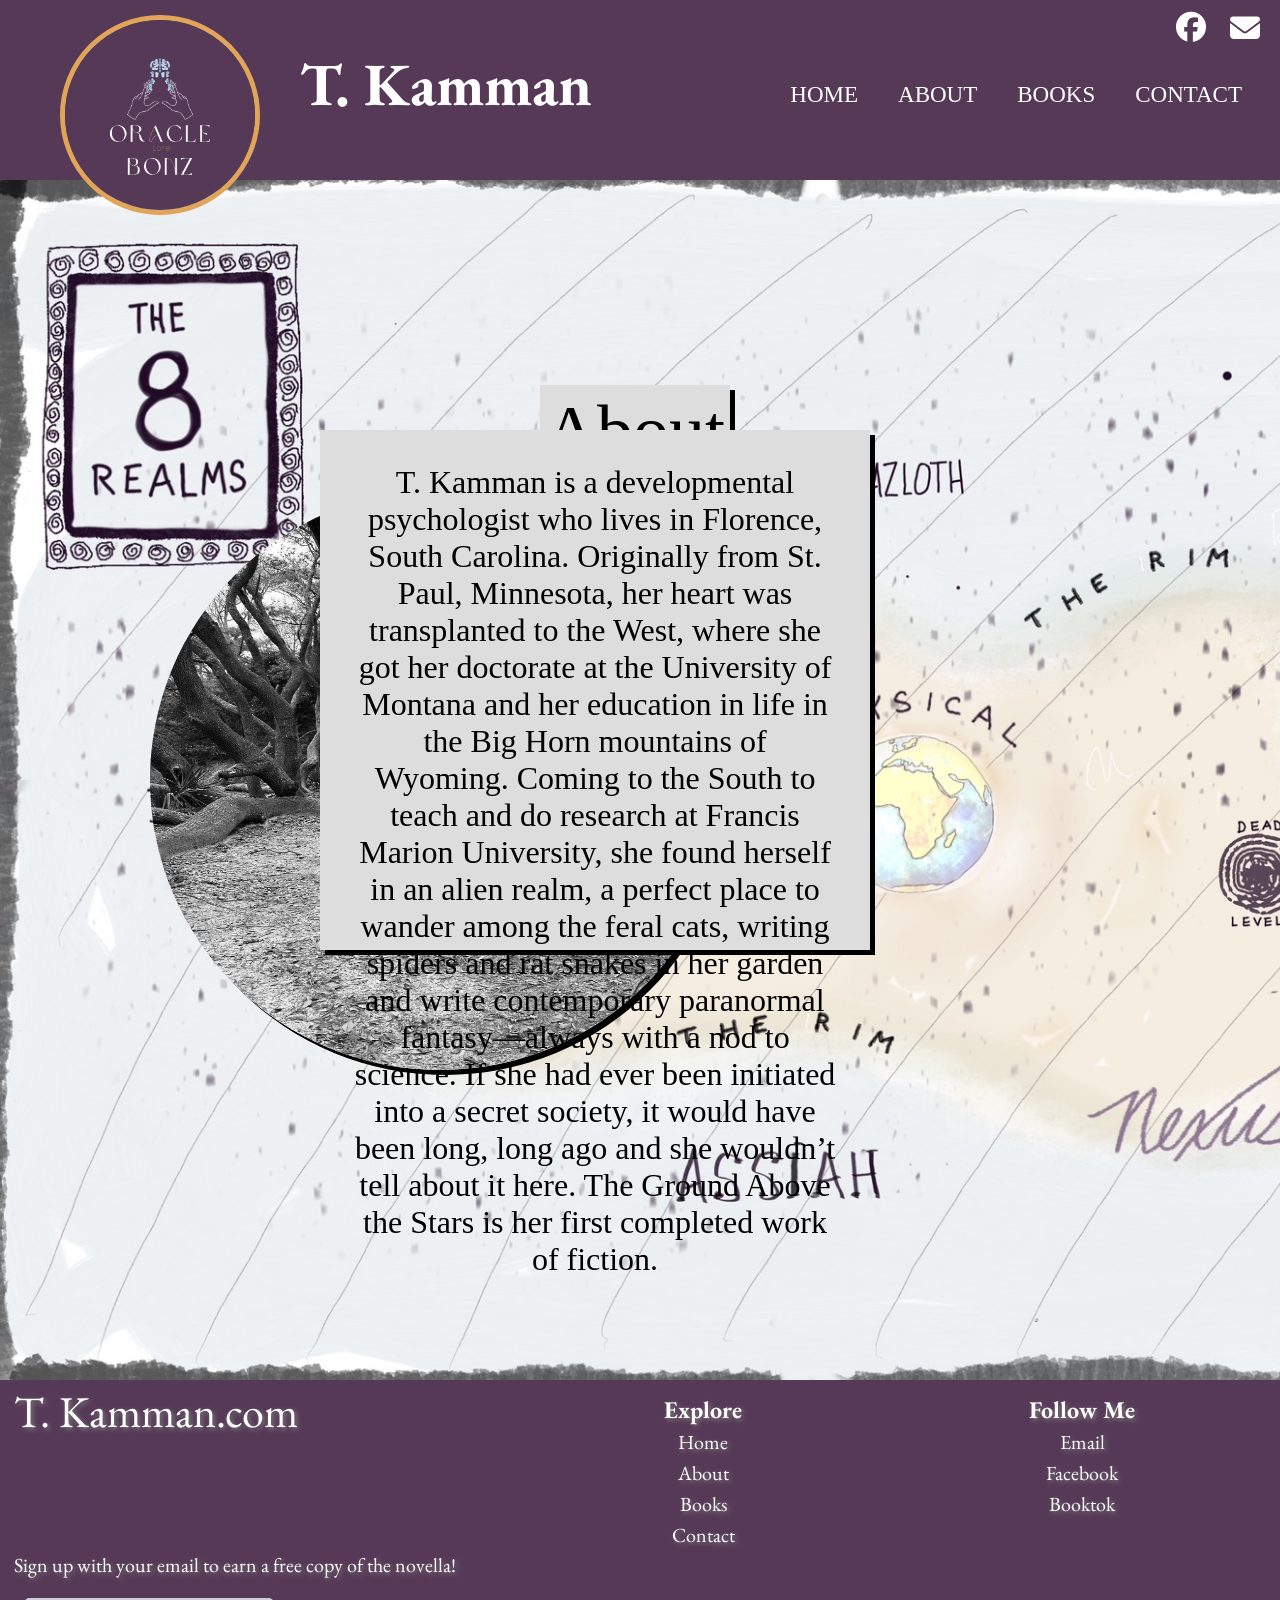
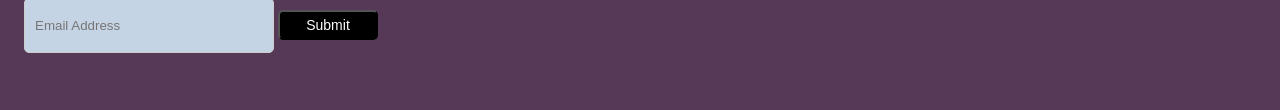
==== commit b094b877: "Add files via upload" ====
--- a/Aboutpg.html
+++ b/Aboutpg.html
@@ -20,7 +20,6 @@
     </head>
 <body>
 
-
 <!--Header-->
 <div class="navbar" id="navbar">
   <div class="smicons" id="smicons"> 
@@ -32,9 +31,48 @@
       <h1> T. Kamman </h1>
   </div>
   <div class="logo">
-      <img src="Oraclebonz_edited.png" id="perslogo" alt="perslogo" />
-    </a>
-  </div>
+    <div class="responsive">
+          <img src="Oraclebonz_edited.png" id="2perslogo" alt="2perslogo" class="OB"/>
+          <div class="desc" style="display: none;"></div>
+      </div> 
+  </div>   
+
+      <div class="clearfix"></div>
+
+      <!-- The Modal -->
+      <div id="myModal" class="modal">
+        <span class="close">×</span>
+        <img class="modal-content" id="img01">
+        <div id="caption"></div>
+      </div>
+  
+      <script>
+        // Get the modal
+        var modal = document.getElementById('myModal');
+        
+        // Get the <span> element that closes the modal
+        var span = document.getElementsByClassName("close")[0];
+        
+        // When the user clicks on <span> (x), close the modal
+        span.onclick = function() { 
+          modal.style.display = "none";
+        }
+        
+        // Get all images and insert the clicked image inside the modal
+        // Get the content of the image description and insert it inside the modal image caption
+        var images = document.getElementsByClassName("OB");
+        var modalImg = document.getElementById("img01");
+        var captionText = document.getElementById("caption");
+        var i;
+        for (i = 0; i < images.length; i++) {
+          images[i].onclick = function(){
+            modal.style.display = "block";
+            modalImg.src = this.src;
+            modalImg.alt = this.alt;
+            captionText.innerHTML = this.nextElementSibling.innerHTML;
+          }
+        }
+        </script>
     <div class="main-menu">
       <ul>
         <li>
@@ -52,93 +90,104 @@
       </ul>
     </div>
       <!--Normal Page End-->
-  
-      <!--Normal Page with Curtain menu-->
-      <div id="myNav" class="overlay">
-    <a href="javascript:void(0)" class="closebtn" onclick="closeNav()">&times;</a>
-    <div class="overlay-content">
+
+       <!--Normal Page with Curtain menu-->
+       <div id="myNav" class="curtain">
+          <a href="javascript:void(0)" class="closebtn" onclick="closeNav()">&times;</a>
+          <div class="curtain-content">
+            <a href="HP.html">Home</a>
+            <a href="Aboutpg.html">About</a>
+            <a href="Workspg.html">Works</a>
+            <a href="Contactpg.html">Contact</a>
+          </div>
+        </div>
+        <span class="click" onclick="openNav()">&#9776; </span>
+        
+        <script>
+        function openNav() {
+          document.getElementById("myNav").style.width = "100%";
+        }
+        
+        function closeNav() {
+          document.getElementById("myNav").style.width = "0%";
+        }
+        </script>
+      <!--End normal Page with Curtain menu-->
+</div>
+
+<!-- Simulate a smartphone / tablet -->
+<div class="mobile-container">
+
+  <!-- Top Navigation Menu -->
+  <div class="topnav">
+      <div class="logo2">
+          <img src="Oraclebonz_edited.png" id="2perslogo" alt="2perslogo" />
+          
+        </a>
+      </div>
+    <a href="#logo" class="active">T. Kamman</a>
+   <!-- <h1>T. Kamman </h1> -->
+    <div id="myLinks">
       <a href="HP.html">Home</a>
       <a href="Aboutpg.html">About</a>
       <a href="Workspg.html">Works</a>
       <a href="Contactpg.html">Contact</a>
     </div>
+    <a href="javascript:void(0);" class="icon" onclick="myFunction()">
+      <i class="fa fa-bars"></i>
+    </a>
   </div>
-  <span class="click" onclick="openNav()">&#9776; </span>
+  </div>
   
+  <!--Mobile Javascript-->
   <script>
-  function openNav() {
-    document.getElementById("myNav").style.width = "100%";
-  }
-  
-  function closeNav() {
-    document.getElementById("myNav").style.width = "0%";
+  function myFunction() {
+    var x = document.getElementById("myLinks");
+    if (x.style.display === "block") {
+      x.style.display = "none";
+    } else {
+      x.style.display = "block";
+    }
   }
   </script>
+  <!-- End smartphone / tablet look -->
+
+<!--Middle-->
+<div class="middle" id="AboutPageMiddle" style="background-size: cover;">
+  
+  
+  <div class="About">
+    <!--Photo-->
+    
+    
+    <div>
+      <word>
+      About
+    </word>
+        <img src="DHIP.jpg" alt="bio-photo" />
+    </div>
+
+    <!--About Bio-->
+
+    <div>
+      <text>T. Kamman is a developmental psychologist who lives in Florence, South Carolina. Originally from
+        St. Paul, Minnesota, her heart was transplanted to the West, where she got her doctorate at the
+        University of Montana and her education in life in the Big Horn mountains of Wyoming. Coming to
+        the South to teach and do research at Francis Marion University, she found herself in an alien realm,
+        a perfect place to wander among the feral cats, writing spiders and rat snakes in her garden and write
+        contemporary paranormal fantasy—always with a nod to science. If she had ever been initiated into
+        a secret society, it would have been long, long ago and she wouldn’t tell about it here. The Ground
+        Above the Stars is her first completed work of fiction.
+        </text>
+  </div>
+
+    </div>
+
+
+
+
+
 </div>
-
-<!-- Simulate a smartphone / tablet -->
-  <div class="mobile-container">
-    <!--Top Navigation Menu-->
-       <div class="logo2">
-           <img src="Oraclebonz_edited.png" id="2perslogo" alt="2perslogo" />
-       </div>
-     <a href="HP.html" class="active">T. Kamman</a>
- 
-     <div id="mySidebar" class="sidebar">
-      <a href="javascript:void(0)" class="twoclosebtn" onclick="twocloseNav()">×</a>
-      <a href="HP.html">Home</a>
-      <a href="Aboutpg.html">About</a>
-      <a href="Workspg.html">Works</a>
-      <a href="Contactpg.html">Contact</a>
-    </div>
-    
-      <button class="twoopenbtn" onclick="twoopenNav()">☰</button>  
-    
-    
-    <script>
-    function twoopenNav() {
-      document.getElementById("mySidebar").style.width = "250px";
-      document.getElementById("main").style.marginLeft = "250px";
-    }
-    
-    function twocloseNav() {
-      document.getElementById("mySidebar").style.width = "0";
-      document.getElementById("main").style.marginLeft= "0";
-    }
-    </script>
-       
-    
- </div>
- <!--End smartphone / tablet look-->
-
-
-
-
-
-<!--Middle-->
-<div id="middle">
-  <div class="Aboutpage">
-    <div class="image-container">
-    <img src="DHIP.jpg" alt="bio-photo" />
-    </div>
-    <div class="overlay-text">
-      <text>T. Kamman is a developmental psychologist who lives in Florence, South Carolina. Originally from
-      St. Paul, Minnesota, her heart was transplanted to the West, where she got her doctorate at the
-      University of Montana and her education in life in the Big Horn mountains of Wyoming. Coming to
-      the South to teach and do research at Francis Marion University, she found herself in an alien realm,
-      a perfect place to wander among the feral cats, writing spiders and rat snakes in her garden and write
-      contemporary paranormal fantasy—always with a nod to science. If she had ever been initiated into
-      a secret society, it would have been long, long ago and she wouldn’t tell about it here. The Ground
-      Above the Stars is her first completed work of fiction.
-      </text>    
-    </div>
-    </div>
-
-
-</div>
-
-
-
 
 <!--Footer-->
 <div class="container-bot" id="container-bot">
@@ -172,43 +221,108 @@
               Sign up with your email to earn a free copy of the novella!
             </p>
             
-            <form action="https://api.web3forms.com/submit" method="POST">
-      
+            <form method="POST" id="form">
+              <!--Replace with your Access Key-->
+             <input type="hidden" name="access_key" value="a27e727e-a442-446b-b3d8-a76cec87dbd2">
+             <input type="hidden" name="subject" value="New Submission from Web3Forms">
+          
+              <!--Form Inputs. Each input must have a name="" attribute-->
+              <input type="email" id="txtEmail" name="email" class="emailbox" placeholder="Email Address" required >
+          
+              <!--Honeypot Spam Protection-->
+              <input type="checkbox" name="botcheck" id="" style="display: none;">
+          
+              <!--Custom Confirmation / Success Page-->
+              <input type="hidden" name="redirect" value="https://mywebsite.com/thanks.html">
+          
+             <button class="button" type="submit" onclick="executeInOrder()">Submit</button>
+             
+          
+             <div id="result"></div>
+            </form>
+          
+            <!--Async functions-->
+            <script> 
+            async function checkEmail() {
+              console.log("First function executed");
+            }
             
-               <!--Replace with your Access Key-->
-              <input type="hidden" name="access_key" value="a27e727e-a442-446b-b3d8-a76cec87dbd2">
-          
-               <!--Form Inputs. Each input must have a name="" attribute-->
-               <input type="email" name="email" class="emailbox" placeholder="Email Address" required>
-          
-               <!--Honeypot Spam Protection-->
-               <input type="checkbox" name="botcheck" class="hidden" style="display: none;">
-          
-               <!--Custom Confirmation / Success Page-->
-               <input type="hidden" name="redirect" value="https://mywebsite.com/thanks.html">
-          
-              <button class = "button" type="submit">Submit</button>
-      
-              <!--Email-->
-              <script>
-                  function checkEmail() {
-                      var email = document.getElementById('txtEmail');
-                      var filter = /^(([^<>()\[\]\\.,;:\s@"]+(\.[^<>()\[\]\\.,;:\s@"]+)*)|(".+"))@((\[[0-9]{1,3}\.[0-9]{1,3}\.[0-9]{1,3}\.[0-9]{1,3}])|(([a-zA-Z\-0-9]+\.)+[a-zA-Z]{2,}))$/;
-                      if (!filter.test(email.value)) {
-                          alert('Please provide a valid email address');
-                          email.focus;
-                          return false;
-                          
+            async function submitForm() {
+              console.log("Second function executed");
+            }
+            
+            async function executeInOrder() {
+              await checkEmail();
+              await submitForm();
+            }
+            
+            executeInOrder(); 
+          </script>
+          
+            <!--Script 1-->
+            <script>
+              function checkEmail() {
+                  var email = document.getElementById('txtEmail');
+                  var filter = /([a-zA-Z0-9]+)([\_\.\-{1}])?([a-zA-Z0-9]+)\@([a-zA-Z0-9]+)([\.])([a-zA-Z\.]+)/g;
+                  if (!filter.test(email.value)) {
+                      alert('Please provide a valid email address');
+                      email.focus;
+                      return false;
+                      
+                  }
+                  else
+                  alert('Thank you, your submission has been recieved');
+              }
+          </script>
+          
+            <!--Script 2-->
+          <script>
+            function submitForm(){
+          const form = document.getElementById('form');
+          const result = document.getElementById('result');
+          
+          form.addEventListener('submit', function(e) {
+            e.preventDefault();
+            const formData = new FormData(form);
+            const object = Object.fromEntries(formData);
+            const json = JSON.stringify(object);
+            result.innerHTML = "Please wait..."
+          
+              fetch('https://api.web3forms.com/submit', {
+                      method: 'POST',
+                      headers: {
+                          'Content-Type': 'application/json',
+                          'Accept': 'application/json'
+                      },
+                      body: json
+                  })
+                  .then(async (response) => {
+                      let json = await response.json();
+                      if (response.status == 200) {
+                          result.innerHTML = json.message;
+                      } else {
+                          console.log(response);
+                          result.innerHTML = json.message;
                       }
-                      else
-                      alert('Thank you, your submission has been recieved');
-                  }
-              </script>
-            </form>
+                  })
+                  .catch(error => {
+                      console.log(error);
+                      result.innerHTML = "Something went wrong! Please refresh the page and try again. ";
+                  })
+                  .then(function() {
+                      form.reset();
+                      setTimeout(() => {
+                          result.style.display = "none";
+                      }, 3000);
+                  });
+          });
+            }
+          </script>
+        
+
           </div>
         </div>
 </div>
 
 </body>
-</html>
-
+</html>
--- a/PT.css
+++ b/PT.css
@@ -64,14 +64,131 @@
 
 .logo img {
   float:left;
-  width: 230px;
-  height:230px;
+  width: 200px;
+  height:200px;
   position:absolute;
-  top: 40px;
+  top: 15px;
   left: 60px;
   border: 5px solid #e0a558;
   border-radius: 50%;
 }
+
+.logo img:hover {
+  border: 3px solid white;
+}
+
+/* Description of Image */
+.logo desc {
+  padding: 15px;
+  text-align: center;
+}
+
+
+/* Add Responsiveness */
+.responsive {
+  padding: 0 6px;
+  float: left;
+  width: 24.99999%;
+}
+
+/* The Modal (background) */
+.modal {
+  display: none; /* Hidden by default */
+  position: fixed; /* Stay in place */
+  z-index: 1; /* Sit on top */
+  padding-top: 100px; /* Location of the box */
+  left: 0;
+  top: 0;
+  width: 100%; /* Full width */
+  height: 100%; /* Full height */
+  overflow: auto; /* Enable scroll if needed */
+  background-color: rgb(0,0,0); /* Fallback color */
+  background-color: rgba(0,0,0,0.9); /* Black w/ opacity */
+}
+
+/* Modal Content (image) */
+.modal-content {
+  margin: auto;
+  display: block;
+  width: 80%;
+  max-width: 700px;
+}
+
+/* Caption of Modal Image */
+#caption {
+  margin: auto;
+  display: block;
+  width: 80%;
+  max-width: 700px;
+  text-align: center;
+  color: #ccc;
+  padding: 10px 0;
+  height: 150px;
+}
+
+/* Add Animation */
+.modal-content, #caption {  
+  -webkit-animation-name: zoom;
+  -webkit-animation-duration: 0.6s;
+  animation-name: zoom;
+  animation-duration: 0.6s;
+}
+
+@-webkit-keyframes zoom {
+  from {transform:scale(0)} 
+  to {transform:scale(1)}
+}
+
+@keyframes zoom {
+  from {transform:scale(0.1)} 
+  to {transform:scale(1)}
+}
+
+/* The Close Button */
+.close {
+  position: absolute;
+  top: 15px;
+  right: 35px;
+  color: #f1f1f1;
+  font-size: 40px;
+  font-weight: bold;
+  transition: 0.3s;
+}
+
+.close:hover,
+.close:focus {
+  color: #bbb;
+  text-decoration: none;
+  cursor: pointer;
+}
+
+/* Responsive Columns */
+@media only screen and (max-width: 700px){
+  .responsive {
+    width: 49.99999%;
+    margin: 6px 0;
+  }
+  .modal-content {
+    width: 100%;
+  }
+}
+
+@media only screen and (max-width: 500px){
+  .responsive {
+    width: 100%;
+  }
+}
+
+/* Clear Floats */
+.clearfix:after {
+  content: "";
+  display: table;
+  clear: both;
+}
+
+
+
+
 
  .navbar .titlename {
   color: white;
@@ -107,7 +224,7 @@
   }
 
 /*Curtain menu*/ 
-.overlay {
+.curtain {
   display:none;
   height: 100%;
   width: 0;
@@ -121,7 +238,7 @@
   z-index: 999;
 }
 
-.overlay-content {
+.curtain-content {
   position: relative;
   top: 30%;
   width: 100%;
@@ -129,7 +246,7 @@
   margin-top: 30px;
 }
 
-.overlay a {
+.curtain a {
   padding: 8px;
   text-decoration: none;
   font-size: 36px;
@@ -138,11 +255,11 @@
   transition: 0.3s;
 }
 
-.overlay a:hover, .overlay a:focus {
+.curtain a:hover, .curtain a:focus {
   color: #f1f1f1;
 }
 
-.overlay .closebtn {
+.curtain .closebtn {
   position: absolute;
   top: 20px;
   right: 45px;
@@ -156,7 +273,7 @@
   cursor: pointer;
   position: absolute;
   right:30px;
-  top: 60px;
+  top: 70px;
   transition: transform .2s;
 }
         
@@ -166,69 +283,25 @@
   transform: scale(1.2);       
 }
 
-
-  /*Side panelcode*/
-  .sidepanel  {
-    display: none;    
-    width: 0;
-    position: fixed;
-    z-index: 1;
-    height: 100%;
-    top: 0;
-    right: 0;
-    background-color: white;
-    overflow-x: hidden;
-    transition: 0.5s;
-    padding-top: 60px;
-  
-      }
-      
-    .sidepanel a {
-        padding: 8px 8px 8px 32px;
-        text-decoration: none;
-        font-size: 25px;
-        color: black;
-        display: block;
-        transition: 0.3s;
-      }
-      
-    .sidepanel a:hover {
-        color: #f1f1f1;
-      }
-      
-      .sidepanel .closebtn {
-        position: absolute;
-        top: 0;
-        right: 15px;
-        font-size: 36px;
-      }
-
-      .openbtn {
-        display: none;
-        font-size: 40px;
-        cursor: pointer;
-        background-color: #563957;
-        color: white;
-        border-style: none;
-        padding: 2px 7px;
-        position: absolute;
-        right:30px;
-        top: 60px;
-        transition: transform .2s;
-      }
-      
-      .openbtn:hover {
-        -ms-transform: scale(0.5); /* IE 9 */
-        -webkit-transform: scale(0.5); /* Safari 3-8 */
-        transform: scale(1.2);       
-      }
-
-      .logo2 #perslogo2{
-        display: none;
-      }
-  
-      /*Mobile view*/
-.mobile-container {
+/*Media queries*/
+@media (min-width:681px) and (max-width: 1150px) {
+
+    .navbar ul li a {
+      display:none;
+  }
+  
+  .click{
+    display: block;
+  }
+  
+    .curtain{
+      display: block;
+  }
+
+}
+
+ /*Mobile view*/
+ .mobile-container {
   display: none;
   width: 100%;
   height: 200px;
@@ -238,259 +311,1546 @@
   width: 100%;
   overflow-x: hidden;
 }
+
+.topnav {
+  display:none;
+  overflow: hidden;
+  background-color: #563957;
+  position: absolute;
+  width: 100%;
+  top: 30px;
+  z-index: 999;
+
+
+}
+
+.logo2 img{
+  display: none;
+  float:left;
+  width: 90px;
+  height:90px;
+  position:absolute;
+  top: 0px;
+  left: 30px;
+  border: 5px solid #e0a558;
+  border-radius: 50%;
+  z-index: 999;
+
+}
+
+
+@media only screen and (max-width: 680px) {
+.navbar{
+  display: none;
+}
+
+.logo2 img{
+  display: block;  
+}
+
+
+.mobile-container {
+  display: block;
+}
+
+.topnav {
+  display: block;
+}
+
+.topnav #myLinks {
+  display: none;
+  margin-top: 10px;
+  text-align: center;
+  background-color: rgb(240, 240, 240);
+  color: black;
+
+}
+
+.topnav .active{
+  color: white;
+}
+
+.topnav a {
+  color: black;
+  padding: 14px 16px;
+  text-decoration: none;
+  font-size: 16pt;
+  display: block;
+  font-family: 'EB Garamond';
+}
+
+.topnav a.icon {
+  color: white;
+  display: block;
+  position: absolute;
+  right: 40px;
+  top: 25px;
+  font-size: 33px;
+}
+
+
+.topnav #myLinks a:hover{
+  background-color: #e0a558;
+  color: black;
+}
+
+
+  .topnav .active{
+    width: 100%;
+    background-color: #563957;
+    height: 90px;
+    font-size: 40px;
+    margin-left: 130px;
+    bottom: 10px;
+    font-size: 60px;
+    font-weight: bold;
+
+  }
+}
+
+
+@media only screen and (max-width: 559px) {
+  .logo2 img{
+    width: 75px;
+    height: 75px;
+    border: 4px solid #e0a558;
+    top: 15px;
+  }
+
+  .topnav .active{
+    font-size: 40pt;
+    margin-left: 105px;
+  }
+
+    .topnav a.icon{
+      right: 20px;
+      top: 20px;
+      font-size: 25pt;
+    }
+  
+  }
+
+  @media only screen and (max-width: 480px) {
+  .logo2 img{
+    margin-left: -10px;
+  }
+    
+    
+    .topnav .active{
+    font-size: 37pt;
+    margin-left: 95px;
+      margin-top: 10px
+  }
+
+    .topnav a.icon{
+      font-size: 24pt;
+      top: 27px;
+      right: 15px;
+
+    }
+  }
+
+@media only screen and (max-width: 442px) {
+  .logo2 img{
+    margin-left: -10px;
+  }
+    
+    
+    .topnav .active{
+    font-size: 34pt;
+    margin-left: 95px;
+  }
+
+    .topnav a.icon{
+      font-size: 22pt;
+      top: 27px;
+      right: 13px;
+
+    }
+  }
+
+@media only screen and (max-width: 417px) {
+  .logo2 img{
+    margin-left: -10px;
+  }
+    
+    
+    .topnav .active{
+    font-size: 32pt;
+    margin-left: 95px;
+  }
+
+    .topnav a.icon{
+      font-size: 20pt;
+      top: 27px;
+      right: 11px;
+
+    }
+  }
+
+@media only screen and (max-width: 394px) {
+  .logo2 img{
+    margin-left: -10px;
+  }
+    
+    
+    .topnav .active{
+    font-size: 30pt;
+    margin-left: 95px;
+  }
+
+    .topnav a.icon{
+      font-size: 18pt;
+      top: 26px;
+      right: 9px;
+
+    }
+  }
+
+@media only screen and (max-width: 374px) {
+  .logo2 img{
+    margin-left: -15px;
+  }
+    
+    
+    .topnav .active{
+    font-size: 30pt;
+    margin-left: 85px;
+    
+  }
+
+    .topnav a.icon{
+      font-size: 18pt;
+      top: 27px;
+      right: 9px;
+
+    }
+  }
+
+  @media only screen and (max-width: 360px) {
+    .logo2 img{
+    display: none;
+    }
       
-      /*Media queries*/
-      @media (min-width:681px) and (max-width: 1150px) {
-        .navbar{
-        }
-        
-          .navbar ul li a {
-            display:none;
-        }
-        
-        .click{
-          display: block;
-        }
-        
-          .overlay{
-            display: block;
-        }
-  
-      }
-
-
-      /*Media Queries*/
-@media only screen and (max-width: 680px) {
-  .navbar #perslogo {
-    display:none;
-  }
-  
-  .navbar .main-menu{
-    display: none;
-  }
-  
-  .navbar{
-    display: none;
-  }
-  
-  .mobile-container{
-    display:block;
+      
+      .topnav .active{
+      font-size: 35pt;
+      margin-left: -5px;
+      margin-top: 9px;
     }
   
-    .mobile-container a.active{
-      pointer-events: none;
+      .topnav a.icon{
+        font-size: 18pt;
+        top: 33px;
+        right: 9px;
+  
+      }
     }
-    
-    .mobile-container .active{
-      position: absolute;
-      width: 100%;
-      background-color: #563957;
-      height: 120px;
-      font-size: 40px;
-      margin-left: 145px;
-      top: 50px;
-      font-size: 60px;
-      font-weight: bold;
-      color: white;
-      }
-  
-      .logo2 img{
-        display: block;
-        float:left;
-      width: 110px;
-      height:110px;
-      position:absolute;
-      top:30px;
-      left: 25px;
-      border: 5px solid #e0a558;
-      border-radius: 50%;
-      z-index: 1;
-      }
-    
-      .sidebar {
-      width: 0;
-      position: fixed;
-      z-index: 1;
-      height: 100%;
-      top: 0;
-      right: 0;
-      background-color: white;
-      overflow-x: hidden;
-      transition: 0.5s;
-      padding-top: 60px;
-      }
-      
-      .sidebar a {
-        padding: 8px 8px 8px 32px;
-        text-decoration: none;
-        font-size: 25px;
-        color: black;
-        display: block;
-        transition: 0.3s;
-      }
-      
-      .sidebar a:hover {
-        color: #f1f1f1;
-      }
-      
-      .sidebar .twoclosebtn {
-        position: absolute;
-        top: 0;
-        right: 25px;
-        font-size: 45px;
-        margin-left: 50px;
-      }
-      
-      .twoopenbtn {
-        right:23px;
-        top: 52px;      
-        position: absolute;
-        font-size: 40px;
-        cursor: pointer;
-        color: white;
-        padding: 10px 15px;
-        border: none;
-        background-color: #563957;
-      }
-      
-      .twoopenbtn:hover {
-        transition-duration: 0.1s;
-      }
-      
-     .twoopenbtn:after {
-        content: "";
-        display: block;
-        position: absolute;
-        border-radius: 4em;
-        left: 0;
-        top:0;
-        width: 100%;
-        height: 100%;
-        opacity: 0;
-        transition: all 0.5s;
-        box-shadow: 0 0 10px 40px white;
-      }
-      
-      .twoopenbtn:active:after {
-        box-shadow: 0 0 0 0 white;
-        position: absolute;
-        border-radius: 4em;
-        left: 0;
-        top:0;
-        opacity: 1;
-        transition: 0s;
-      }
-  
-  }
-
-  /* On smaller screens, where height is less than 450px, change the style of the sidenav (less padding and a smaller font size) */
-@media screen and (max-height: 450px) {
-  .sidebar {
-    padding-top: 15px;
-  }
-  .sidebar a {
-    font-size: 18px;
-  }
-}
-
-
-#middle{
-  height:1800px;
+
+
+.middle{
+  height:1018px;
   background-color:#c5d4e5;
   overflow-x: hidden;
   max-width: 100%;
-
+  background-image: url("Map.jpg");
+  background-size:cover;
+  background-repeat: no-repeat;
+}
+
+.center{
+  display: flex;
+  height: 120px;
+  justify-content: center;
+  height: 820px;
+  margin-top: 100px;
+
+}
+
+.center > div{
+  /* margin: 20px; */
+  margin: 15px;
+  background-color: #ddd;
+  height: 790px;
+  text-align: center;
+  width: 500px;
+  border: 4px solid black;
+
+}
+
+.upandcoming h1{  
+  padding: 10px;
+  justify-content: center;
+  color: black;
+  font-size: 40pt;
+  font-weight: bolder;
+
+}
+
+.upandcoming h2{
+  color: black;
+}
+
+ #nbpic{ 
+  margin-top: 40px;
+  justify-content: center;  
+  width: 430px;
+  height: 500px;
+  border-left: 8px solid #dba158;
+  border-top: 8px solid white;
+  border-bottom: 8px solid white;
+  border-right: 8px double white;
+
+}
+
+ .button-class {  
+  display: inline-block;
+  margin-top: 30px;
+  border: none;
+  color: white;
+  padding: 25px 40px;
+  text-align: center;
+  text-decoration: none;
+  font-size: 20px;
+  transition-duration: 0.4s;
+  cursor: pointer;
+  border: 2px solid white;
+  border-radius: 4px;
+  background-color: black;
+}
+
+.button-class:hover {
+  background-color: #e0a558;
+  color: white;
+  border: 2px solid black;
+
+}
+
+
+@media only screen and (max-width: 900px) {
+  #newbook{ 
+   height:790px;
+   width: 450px;
+ }
+
+ #nbpic{
+   width: 400px;
+   height: 470px;
+ }
+}
+
+@media only screen and (max-width: 750px) {
+  #newbook{ 
+   height:760px;
+   width: 450px;
+ }
+
+ #nbpic{
+   width: 370px;
+   height: 470px;
+ }
+
+ .upandcoming h1{
+   font-size: 35pt;
+ }
+}
+
+@media only screen and (max-width: 550px) {
+  #newbook{ 
+   height:730px;
+   width: 420px;
+ }
+
+ #nbpic{
+   width: 340px;
+   height: 450px;
+ }
+
+ .upandcoming h1{
+   font-size: 32pt;
+ }
+}
+
+@media only screen and (max-width: 500px) {
+  #newbook{ 
+   height:730px;
+   width: 380px;
+ }
+
+ #nbpic{
+   width: 310px;
+   height: 420px;
+ }
+
+ .upandcoming h1{
+   font-size: 29pt;
+ }
+}
+
+@media only screen and (max-width: 450px) {
+  #newbook{ 
+   height:700px;
+   width: 380px;
+ }
+
+ #nbpic{
+   width: 290px;
+   height: 420px;
+ }
+
+ .upandcoming h1{
+   font-size: 26pt;
+ }
+}
+
+@media only screen and (max-width: 400px) {
+  #newbook{ 
+   height:700px;
+   width: 320px;
+ }
+
+ #nbpic{
+   width: 270px;
+   height: 400px;
+ }
+
+ .upandcoming h1{
+   font-size: 24pt;
+ }
+}
+
+@media only screen and (max-width: 350px) {
+  #newbook{ 
+   height:690px;
+   width: 310px;
+ }
+
+ #nbpic{
+   width: 250px;
+   height: 390px;
+ }
+
+ .upandcoming h1{
+   font-size: 24pt;
+ }
+}
+
+ 
+
+/*Works page*/
+.middle{
+  justify-content: center;
+  align-items: center;
+}
+
+.middle word{
+  color: Black;
+  font-size: 80px;
+  display: flex;
+  margin-top: 60px;
+  justify-content:center;
+}
+
+.middle word span{ 
+  background-color: #ddd;
+  box-shadow: 5px 5px black;
+  padding: 5px 5px;
+
+}
+
+.mid-container {
+  display: flex;
+  flex-wrap: wrap;
+  justify-content: space-evenly;
+  margin-top: 100px;
+  height: 500px;
+}
+
+.wrap{
+  display: flex;
+  justify-content: space-between;
+  gap: 60px;
+  flex-wrap: wrap;
+}
+
+.mid-container .inner {
+  height: 432px;
+  width: 500px;
+  margin: 10px;
+  text-align: center;
+  font-size: 30px;
+  background-color: #ddd;
+
+}
+
+#photo1{
+  margin-top: 29px;
+  width: 440px;
+  border-left: 8px solid #e0a558;
+
+}
+
+#photo2{
+  margin-top: 29px;
+  width: 440px;
+  border-left: 8px solid #d86061;
+
+}
+
+.inner img{
+  height: 430px;
+  width: 430px;
+  box-shadow: 5px 5px;
+
+}
+
+#mc2{
+  margin-top: 160px;
+}
+
+.inner booktitle{
+  display: flex;
+  margin-top: 30px;;
+  color: black;
+  font-size: 30pt;
+  font-style: italic;
+  justify-content: center;
+  text-align: center;
+}
+
+.inner text{
+  display: flex;
+  margin-top: 30px;
+  color: black;
+  font-size: 22pt;
+  font-style: italic;
+  justify-content: center;
+  text-align: left;
+  margin-left: 10px;
+}
+
+#bookbio1{
+  margin-top: 29px;
+  border-left: 8px solid #e0a558;
+  border-bottom: 4px solid #f1f1f1;
+  border-top: 4px solid #f1f1f1;
+  border-right: 4px solid #f1f1f1;
+}
+
+#bookbio2{
+  margin-top: 29px;
+  border-left: 8px solid #d86061;
+  border-bottom: 4px solid #f1f1f1;
+  border-top: 4px solid #f1f1f1;
+  border-right: 4px solid #f1f1f1;
+
+}
+
+
+#WorksPageMiddle{
+  height: 1600px;
+}
+
+
+@media only screen and (max-width: 1047px) {
+  .middle{
+    height: 2300px;
+  }
+
+  .wrap{
+    gap: 0px;
+   
+  }
+  
+}
+
+@media only screen and (max-width: 987px) {
+  .wrap{
+    gap: 35px;
+
+  }
+
+  .mid-container .inner{
+    width: 450px;
+    height: 400px;
+
+  }
+
+  #photo1{
+    width: 380px;
+  }
+
+  #photo2{
+    width: 380px;
+  }
+
+  .inner img{
+    height: 400px;
+    width: 400px;
+  }
+
+  .inner booktitle{
+    font-size: 26pt;
+  }
+  
+  .inner text{
+    font-size: 20pt;
+  
+  }
+
+}
+
+@media only screen and (max-width: 912px) {
+  .wrap{
+    gap: 10px;
+
+  }
+
+  .mid-container .inner{
+    width: 420px;
+    height: 420px;
+  }
+
+  #photo1{
+    width: 380px;
+  }
+
+  #photo2{
+    width: 380px;
+  }
+
+  .inner img{
+    height: 420px;
+    width: 380px;
+  }
+
+  .inner booktitle{
+    font-size: 25pt;
+  }
+  
+  .inner text{
+    font-size: 20pt;
+    padding: 3px;
+
+  
+  }
+
+}
+
+@media only screen and (max-width: 857px) {
+  .wrap{
+    gap: 20px;
+
+  }
+
+  .mid-container .inner{
+    width: 410px;
+    height: 360px;
+  }
+
+  #photo1{
+    width: 350px;
+  }
+
+  #photo2{
+    width: 350px;
+  }
+
+  .inner img{
+    height: 360px;
+    width: 360px;
+  }
+
+  .inner booktitle{
+    font-size: 22pt;
+  }
+  
+  .inner text{
+    font-size: 16pt;
+    padding: 1px;
+
+  
+  }
+
+}
+
+@media only screen and (max-width: 827px) {
+  .wrap{
+    justify-content: space-evenly;
+  }
+
+  
+  .mid-container .inner{
+    width: 360px;
+    height: 400px;
+  }
+
+  #photo1{
+    width: 340px;
+  }
+
+  #photo2{
+    width: 340px;
+  }
+
+  .inner img{
+    height: 400px;
+    width: 330px;
+  }
+
+  .inner booktitle{
+    font-size: 22pt;
+  }
+  
+  .inner text{
+    font-size: 17pt;
+    padding: 1px;
+
+  
+  }
+
+  #mc2{
+    margin-top: 100px;
+  }
+
+  .middle word{
+    margin-top: 140px;
+    font-size: 50pt;
+    color: black;
+  }
+
+}
+
+@media only screen and (max-width: 779px) {
+  .wrap{
+    justify-content: space-evenly;
+    gap: 30px
+  }
+
+  
+  .mid-container .inner{
+    width: 340px;
+    height: 400px;
+  }
+
+  #photo1{
+    width: 310px;
+  }
+
+  #photo2{
+    width: 310px;
+  }
+
+  .inner img{
+    height: 400px;
+    width: 330px;
+  }
+
+  .inner booktitle{
+    font-size: 22pt;
+  }
+  
+  .inner text{
+    font-size: 16pt;
+    padding: 1px;
+  
+  }
+
+  #mc2{
+    margin-top: 100px;
+  }
+
+  .middle word{
+    margin-top: 140px;
+    font-size: 50pt;
+    color: black;
+  }
+
+}
+
+@media only screen and (max-width: 725px) {
+#WorksPageMiddle{
+  height: 2000px;
+}
+
+  .wrap{
+    justify-content: space-evenly;
+    margin-top: -70px;
+    gap: 10px;
+  }
+
+  .mid-container .inner{
+    width: 400px;
+    height: 370px;
+  }
+
+  #photo1{
+    width: 340px;
+  }
+
+  #photo2{
+    width: 340px;
+  }
+
+  .inner img{
+    height: 370px;
+    width: 340px;
+  }
+
+  .inner booktitle{
+    font-size: 23pt;
+  }
+  
+  .inner text{
+    font-size: 17pt;
+    padding: 3px;
+    height: 300px;
+  
+  }
+
+  #mc2{
+    margin-top: 380px;
+  }
+
+  .middle word{
+    margin-top: 60px;
+    font-size: 50pt;
+    color: black;
+  }
+
+}
+
+@media only screen and (max-width: 475px) {
+  #WorksPageMiddle{
+    height: 2000px;
+  }
+
+  .wrap{
+    justify-content: space-evenly;
+    margin-top: -70px;
+    gap: 10px;
+  }
+
+  .mid-container .inner{
+    width: 370px;
+    height: 380px;
+  }
+
+  #photo1{
+    width: 320px;
+  }
+
+  #photo2{
+    width: 320px;
+  }
+
+  .inner img{
+    height: 380px;
+    width: 320px;
+  }
+
+  .inner booktitle{
+    font-size: 23pt;
+  }
+  
+  .inner text{
+    font-size: 17pt;
+    padding: 3px;
+  
+  }
+
+  #mc2{
+    margin-top: 380px;
+  }
+
+  .middle word{
+    margin-top: 60px;
+    font-size: 50pt;
+    color: black;
+  }
+
+}
+
+@media only screen and (max-width: 415px) {
+  #WorksPageMiddle{
+    height: 2000px;
+  }
+
+  .wrap{
+    justify-content: space-evenly;
+    margin-top: -70px;
+    gap: 10px;
+  }
+
+  .mid-container .inner{
+    width: 340px;
+    height: 390px;
+  }
+
+  #photo1{
+    width: 290px;
+  }
+
+  #photo2{
+    width: 290px;
+  }
+
+  .inner img{
+    height: 390px;
+    width: 290px;
+  }
+
+  .inner booktitle{
+    font-size: 21pt;
+  }
+  
+  .inner text{
+    font-size: 16pt;
+    padding: 3px;
+  
+  }
+
+  #mc2{
+    margin-top: 380px;
+  }
+
+  .middle word{
+    margin-top: 60px;
+    font-size: 40pt;
+    color: black;
+  }
+
+}
+
+@media only screen and (max-width: 380px) {
+  #WorksPageMiddle{
+    height: 2000px;
+  }
+
+  .wrap{
+    justify-content: space-evenly;
+    margin-top: -70px;
+    gap: 10px;
+  }
+
+  .mid-container .inner{
+    width: 290px;
+    height: 420px;
+  }
+
+  #photo1{
+    width: 270px;
+    height: 390px;
+
+  }
+
+  #photo2{
+    width: 270px;
+    height: 390px;
+
+  }
+
+  .inner img{
+    height: 390px;
+    width: 270px;
+  }
+
+  .inner booktitle{
+    font-size: 21pt;
+  }
+  
+  .inner text{
+    text-align: center;
+    font-size: 15pt;
+    padding: 5px;
+  
+  }
+
+  #mc2{
+    margin-top: 380px;
+  }
+
+  .middle word{
+    margin-top: 60px;
+    font-size: 40pt;
+    color: black;
+  }
+
+}
+
+
+/*About page*/
+.About {
+  display: flex;
+  flex-wrap: wrap;
+  height: 800px;
+  width: 100%;
+  margin: auto;
+  justify-content: center;
+  margin-top: 200px;
+  border: 10px;
+}
+
+.About > div {
+  margin: 10px;
+  text-align: center;
+  /*line-height: 75px;*/
+  font-size: 30px;
+  width: 530px;
+  height: 700px;
+}
+
+.About img{
+  width: 580px;
+  height: 580px;
+  margin-left: 50px;
+  margin-top: 100px;
+  border-radius: 50%;
+  box-shadow: 5px 5px;
+}
+
+.About text {
+  height: 520px;
+  width: 550px;
+  background-color: #ddd;
+  padding: 34px;
+  margin-top: 120px;
+  margin-left: -330px;
+  box-shadow: 5px 5px;
+  position: absolute;
+  font-size: 24px;
+}
+
+.About word{
+  background-color: #ddd;
+  color: black;
+  font-size: 72px;
+  margin-left:440px;
+  margin-top: -5px;
+  position: absolute;
+  box-shadow: 5px 5px black;
+  padding: 5px 5px;
+}
+
+#AboutPageMiddle{
+  height: 1200px;
+}
+
+@media only screen and (max-width: 1099px) {
+  .About {
+  }
+
+  .About > div {
+    width: 480px;
+    gap: 5px;
+  }
+
+  .About img{
+    margin-left: 10px;
+  }
+  
+  .About text {
+    margin-left: -320px;
+  }
+  
+}
+
+@media only screen and (max-width: 999px) {
+  .About {
+  }
+
+  .About > div {
+    width: 450px;
+    gap: 5px;
+  }
+
+  .About img{
+    width: 550px;
+    height: 550px;
+    margin-left: 10px;
+  }
+  
+  .About text {
+    height: 500px;
+    width: 520px;
+    font-size: 21px;
+    margin-left: -320px;
+  }
+
+  .About word{
+    color: black;
+    font-size: 65px;
+    margin-left:440px;
+    margin-top: -5px;
+    position: absolute;
+  }
+}
+
+@media only screen and (max-width: 939px) {
+  .About {
+  }
+
+  .About > div {
+    width: 420px;
+    gap: 5px;
+  }
+
+  .About img{
+    width: 520px;
+    height: 520px;
+    margin-left: 2px;
+  }
+  
+  .About text {
+    height: 470px;
+    width: 470px;
+    font-size: 19px;
+    margin-left: -270px;
+  }
+
+  .About word{
+    color: black;
+    font-size: 65px;
+    margin-left: 380px;
+    margin-top: -5px;
+    position: absolute;
+  }
+}
+
+@media only screen and (max-width: 879px) {
+  .About {
+  }
+
+  .About > div {
+    width: 380px;
+    gap: 5px;
+  }
+
+  .About img{
+    width: 480px;
+    height: 480px;
+    margin-left: 2px;
+  }
+  
+  .About text {
+    height: 430px;
+    width: 430px;
+    font-size: 18px;
+    margin-left: -250px;
+  }
+
+  .About word{
+    color: black;
+    font-size: 60px;
+    margin-left: 350px;
+    margin-top: -5px;
+    position: absolute;
+  }
+}
+
+@media only screen and (max-width: 799px) {
+  .About {
+    height: 1000px;
+    margin-top: 50px;
+  }
+
+  .About > div {
+    width: 450px;
+    height: 400px;
+  }
+
+  .About img{
+    width: 440px;
+    height: 440px;
+    margin-left: 0px;
+    margin-top: 50px;
+  }
+  
+  .About text {
+    height: 400px;
+    width: 460px;
+    font-size: 14pt;
+    margin-left: -230px;
+    margin-top: -50px;
+  }
+
+  .About word{
+    color: black;
+    font-size: 60px;
+    margin-left: 142px;
+  }
+}
+
+@media only screen and (max-width: 525px) {
+  .About {
+    margin-top: 65px;
+  }
+
+  .About > div {
+    width: 425px;
+  }
+
+  .About word{
+    font-size: 49px;
+    margin-left: 153px;
+  }
+
+  .About img{
+    width: 400px;
+    height: 400px;
+  }
+
+  .About text{
+    width: 420px;
+    height: 410px;
+    margin-left: -211px;
+    margin-top: -80px;
+    font-size: 13pt;
+  }
+}
+
+@media only screen and (max-width: 450px) {
+  .About {
+    margin-top: 80px;
+  }
+
+  .About > div {
+    width: 375px;
+  }
+
+  .About word{
+    font-size: 45px;
+    margin-left: 127px;
+  }
+
+  .About img{
+    width: 360px;
+    height: 360px;
+  }
+
+  .About text{
+    width: 370px;
+    height: 435px;
+    margin-left: -187px;
+    margin-top: -110px;
+    font-size: 13pt;
+  }
+  
+}
+
+@media only screen and (max-width: 400px) {
+  #AboutPageMiddle{
+    height: 1050px;
+  }
+
+  .About {
+    margin-top: 80px;
+  }
+
+  .About > div {
+    width: 349px;
+  }
+
+  .About word{
+    font-size: 40px;
+    margin-left: 116px;
+  }
+
+  .About img{
+    width: 310px;
+    height: 310px;
+  }
+
+  .About text{
+    width: 330px;
+    height: 490px;
+    margin-left: -165px;
+    margin-top: -170px;
+    font-size: 13pt;
+  }
+  
+}
+
+@media only screen and (max-width: 380px) {
+  .About {
+    margin-top: 60px;
+  }
+
+  .About > div {
+    width: 343px;
+  }
+
+  .About word{
+    font-size: 37px;
+    margin-left: 119px;
+  }
+
+  .About img{
+    width: 310px;
+    height: 310px;
+  }
+
+  .About text{
+    width: 330px;
+    height: 470px;
+    margin-left: -165px;
+    margin-top: -180px;
+    font-size: 13pt;
+    padding: 19px;
+  }
+  
+}
+
+@media only screen and (max-width: 360px) {
+  .About {
+    margin-top: 80px;
+  }
+
+  .About > div {
+    width: 315px;
+  }
+
+  .About word{
+    font-size: 34px;
+    margin-left: 110px;
+  }
+
+  .About img{
+    margin-top: 40px;
+    width: 290px;
+    height: 290px;
+  }
+
+  .About text{
+    width: 300px;
+    height: 460px;
+    margin-left: -150px;
+    margin-top: -210px;
+    font-size: 13pt;
+    padding: 18px;
+  }
+}
+
+@media only screen and (max-width: 333px) {
+  #AboutPageMiddle{
+    height: 900px;
+  }
+
+  .About {
+    margin-top: 100px;
+    height: 700px;
+  }
+
+  .About > div {
+    width: 285px;
+    height: 270px;
+  }
+
+  .About word{
+    font-size: 34px;
+    margin-left: 95px;
+  }
+
+  .About img{
+    margin-top: 40px;
+    width: 270px;
+    height: 270px;
+  }
+
+  .About text{
+    width: 265px;
+    height: 370px;
+    margin-left: -134px;
+    margin-top: -70px;
+    font-size: 11pt;
+    padding: 12px;
+  }
+}
+
+
+
+    
+/*popup*/
+#overlay {
+  position: fixed;
+  top: 0;
+  left: 0;
+  width: 100%;
+  height: 100%;
+  background-color: rgba(0, 0, 0, 0.5);
+  z-index: 1;
+  display: none;
 }
 
 /*popup*/
 /*Pop-up button*/
-.popup {
-display: none;
-background-color: #8e96b1;
-border: 10px;
-border-color: #563957;
-border-style:solid;
-width: 400px;
-height:400px;
-position: absolute;
-transform: translate(-50%,-50%);
-left: 50%;
-top: 60%;
-border-radius: 2px;
-font-family: "EB garamond";
-color: white;
-display: none;
-text-align:center;
-padding: 30px;
-font-size: x-large;
-position: fixed;
-z-index: 999;
-}
-
-/* Add styles to the form container */
+#popup {
+  position: fixed;
+  background-color: #8e96b1;
+  border: 10px;
+  border-color: #563957;
+  border-style:solid;
+  width: 400px;
+  height: 400px;
+  transform: translate(-50%,-50%);
+  left: 50%;
+  top: 60%;
+  border-radius: 2px;
+  font-family: "EB garamond";
+  color: white;
+  text-align:center;
+  padding: 30px;
+  font-size: x-large;
+  z-index: 2;
+  display: none;
+  }
+  
+  /* Add styles to the form container */
 .form-container {
-max-width: 300px;
-padding: 10px;
-background-color: #8e96b1;
-}
-
-/* Full-width input fields */
-.form-container input[type=email] {
-width: 100%;
-padding: 15px;
-margin: 5px 0 22px 0;
-border: none;
-background: #f1f1f1;
-}
-
-/* When the inputs get focus, do something */
-.form-container input[type=email]:focus {
-background-color: #ddd;
-outline: none;
-}
-
-/* Set a style for the submit/login button */
-.form-container .btn {
-background-color: black;
-color: white;
-padding: 16px 20px;
-border: none;
-border-radius: 10px;
-cursor: pointer;
-width: 100%;
-margin-bottom:10px;
-opacity: 0.8;
-font-size: 14px;
-}
-
-/* Add a red background color to the cancel button */
-.form-container .cancel {
-background-color: #e0a558;
-}
-
-/* Add some hover effects to buttons */
-.form-container .btn:hover {
-opacity: 1;
-}
-
-
-b{
-  display: block;
-  width: 150px;
-  position: relative;
-  margin: 10px auto;
-  text-align: center;
+  max-width: 390px;
+  padding: 10px;
+  background-color: #8e96b1;
+  }
+  
+  /* Full-width input fields */
+  .form-container input[type=email] {
+  width: 100%;
+  padding: 15px;
+  margin: 5px 0 22px 0;
+  border: none;
+  background: #f1f1f1;
+  }
+  
+  /* When the inputs get focus, do something */
+  .form-container input[type=email]:focus {
+  background-color: #ddd;
+  outline: none;
+  }
+  
+  /* Set a style for the submit/login button */
+  .form-container .btn {
   background-color: black;
-  color: #ffffff;
-  text-decoration: none;
-  padding: 5px 0;
-}
-
-
-
-
-
-
+  color: white;
+  padding: 16px 20px;
+  border: none;
+  border-radius: 10px;
+  cursor: pointer;
+  width: 100%;
+  margin-bottom:10px;
+  opacity: 0.8;
+  font-size: 14px;
+  }
+  
+  /* Add a red background color to the cancel button */
+  .form-container .cancel {
+  background-color: #e0a558;
+  }
+  
+  /* Add some hover effects to buttons */
+  .form-container .btn:hover {
+  opacity: 1;
+  }
+  
+  
+  b{
+    display: block;
+    width: 150px;
+    position: relative;
+    margin: 10px auto;
+    text-align: center;
+    background-color: black;
+    color: #ffffff;
+    text-decoration: none;
+    padding: 5px 0;
+  }
+  
+
+@media only screen and (max-width: 680px) {
+  #popup{
+    transform: translate(-50%,-50%);
+    left: 50%;
+    top: 60%;
+  }  
+  }
+  
+  
+  @media only screen and (max-width: 519px) {
+  #popup{
+    transform: translate(-50%,-50%);
+    left: 50%;
+    top: 60%;
+  } 
+  }
+  
+  @media only screen and (max-width: 475px) {
+  #popup{
+    transform: translate(-50%,-50%);
+    left: 50%;
+    top: 60%;
+  } 
+  }
+  
+  @media only screen and (max-width: 420px) {
+  #popup{
+    height: 380px;
+    width: 380px;
+    transform: translate(-50%,-50%);
+    left: 50%;
+    top: 60%;
+    font-size: 17pt;
+  
+  } 
+  }
+  
+  @media only screen and (max-width: 400px) {
+  #popup{
+    height: 360px;
+    width: 360px;
+    transform: translate(-50%,-50%);
+    left: 50%;
+    top: 60%;
+    font-size: 15pt;
+  
+  } 
+  }
+  
+  @media only screen and (max-width: 380px) {
+  #popup{
+    height: 340px;
+    width: 340px;
+    transform: translate(-50%,-50%);
+    left: 50%;
+    top: 60%;
+    font-size: 13pt;
+  
+  } 
+  }
+
+  @media only screen and (max-width: 365px) {
+    #popup{
+      height: 360px;
+      width: 310px;
+      transform: translate(-50%,-50%);
+      left: 50%;
+      top: 60%;
+      font-size: 13pt;
+    
+    } 
+    }
+
+
+    @media only screen and (max-width: 345px) {
+      #popup{
+        height: 340px;
+        width: 290px;
+        transform: translate(-50%,-50%);
+        left: 50%;
+        top: 60%;
+        font-size: 12pt;
+        padding: 11px;
+      
+      } 
+      }
 
 /*Bottom navigation area*/
 .container-bot{
@@ -608,9 +1968,13 @@
   font-weight: normal;
   padding-bottom: 20px;
 }
-  
-  
-  
+
+@media only screen and (min-width: 1415px) {
+  .flex-container{
+    justify-content: space-evenly;
+  }
+}
+
   
   /* Extra small devices (phones, 600px and down) */
   @media only screen and (min-width: 1180px) and (max-width: 1385px) {
@@ -736,35 +2100,6 @@
     }
 
     @media only screen and (max-width: 375px) {
-      .mobile-container{
-        background-color: #563957;
-      
-      }
-      .logo2 img{
-        width: 80px;
-        height:80px;
-        position:absolute;
-        top:45px;
-        left: 15px;
-        border: 3px solid #e0a558;
-      }
-
-      .mobile-container .active{
-        font-size: 37px;
-        left: -40px;
-        top: 60px;
-        height: 60px;
-      }
-
-      .twoopenbtn {
-        background-color: #563957;
-        padding: 2px 1px;
-        font-size: 35px;
-        top: 60px;
-        right: 30px;
-        
-      } 
-      
       .container-bot{
         height: 630px;
       }
@@ -815,36 +2150,7 @@
       
     }
 
-          @media only screen and (max-width: 335px) {
-            .mobile-container{
-        background-color: #563957;
-      
-      }
-      .logo2 img{
-        width: 80px;
-        height:80px;
-        position:absolute;
-        top:45px;
-        left: 15px;
-        border: 3px solid #e0a558;
-      }
-
-      .mobile-container .active{
-        font-size: 31px;
-        left: -44px;
-        top: 63px;
-        height: 60px;
-      }
-
-      .twoopenbtn {
-        background-color: #563957;
-        padding: 2px 1px;
-        font-size: 35px;
-        top: 60px;
-        right: 25px;
-        
-      } 
-      
+  @media only screen and (max-width: 335px) {
       .container-bot{
         height: 630px;
       }
@@ -898,36 +2204,7 @@
     }
 
       
-          @media only screen and (max-width: 414px) {
-            .mobile-container{
-        background-color: #563957;
-      
-      }
-      .logo2 img{
-        width: 95px;
-        height:95px;
-        position:absolute;
-        top:45px;
-        left: 15px;
-        border: 3px solid #e0a558;
-      }
-
-      .mobile-container .active{
-        font-size: 40px;
-        left: -25px;
-        top: 63px;
-        height: 60px;
-      }
-
-      .twoopenbtn {
-        background-color: #563957;
-        padding: 2px 1px;
-        font-size: 40px;
-        top: 60px;
-        right: 29px;
-        
-      } 
-      
+  @media only screen and (max-width: 414px) {
       .container-bot{
         height: 630px;
       }
@@ -981,45 +2258,7 @@
     }
 
 
-@media only screen and (max-width: 414px) {
-.twoopenbtn {
-font-size: 40px;
-right: 12px;
-
-  } 
-}
-
-
 @media only screen and (max-width: 430px) {
-   .mobile-container{
-        background-color: #563957;
-      
-      }
-      .logo2 img{
-        width: 95px;
-        height:95px;
-        position:absolute;
-        top:45px;
-        left: 15px;
-        border: 3px solid #e0a558;
-      }
-
-      .mobile-container .active{
-        font-size: 45px;
-        left: -25px;
-        top: 63px;
-        height: 60px;
-      }
-
-      .twoopenbtn {
-        background-color: #563957;
-        padding: 2px 1px;
-        font-size: 40px;
-        top: 65px;
-        right: 23px;
-        
-      } 
-      
       .container-bot{
         height: 630px;
       }
@@ -1045,7 +2284,6 @@
 
       }
 
-      
       .flex-container #fb3{
         font-size: 22px;
         top: -22px;
@@ -1076,35 +2314,6 @@
 }
 
   @media only screen and (max-width: 390px) {
-   .mobile-container{
-        background-color: #563957;
-      
-      }
-      .logo2 img{
-        width: 90px;
-        height:90px;
-        position:absolute;
-        top:45px;
-        left: 15px;
-        border: 3px solid #e0a558;
-      }
-
-      .mobile-container .active{
-        font-size: 40px;
-        left: -30px;
-        top: 67px;
-        height: 60px;
-      }
-
-      .twoopenbtn {
-        background-color: #563957;
-        padding: 2px 1px;
-        font-size: 40px;
-        top: 65px;
-        right: 19px;
-        
-      } 
-      
       .container-bot{
         height: 630px;
       }
@@ -1130,7 +2339,6 @@
 
       }
 
-      
       .flex-container #fb3{
         font-size: 22px;
         top: -22px;
@@ -1161,187 +2369,195 @@
 }
 
 
-  @media only screen and (max-width: 412px) {
-      
-    .twoopenbtn {
-        background-color: #563957;
-        padding: 2px 1px;
-        font-size: 38px;
-        top: 67px;
-        right: 15px;
-      } 
-  }
-
-
-@media only screen and (max-width: 360px) {
-      .logo2 img{
-        width: 87px;
-        height:87px;
-        position:absolute;
-        top:45px;
-        left: 15px;
-        border: 3px solid #e0a558;
-      }
-
-      .mobile-container .active{
-        font-size: 37px;
-        left: -33px;
-        top: 67px;
-        height: 60px;
-      }
-
-      .twoopenbtn {
-        background-color: #563957;
-        padding: 2px 1px;
-        font-size: 35px;
-        top: 67px;
-        right: 15px;
-      } 
-
-  }
 
   @media (min-width:681px) and (max-width: 1150px) {
     .navbar ul li a {
         display:none;
     }
 
-    .sidepanel{
-        display: block;
-    }
-
-    .openbtn {
-        display: block;
-    }
-
-  }
-
-
-
-
-
-
-  /*Works page*/
-    .Books-title p{
-      color:#563957;
-        font-size: 90px;
-        position: absolute;
-        left: 160px;
-        top: 300px;
-        text-decoration: underline;
-    
-    }
-    
-      .NewLeaf {
-        background-color: white;
-        color:hsl(298, 21%, 28%);
-        width: 530px;
-        height: 400px;
-        padding: 36px;
-        left: 100px;
-        top: 1200px;
-        box-shadow: 5px 5px;
-        position: absolute;
-        font-size: 28px;
-      }
-    
-      .NewLeaf p{
-        font-style: italic;
-        font-size: 30pt;
-      }
-    
-      .NewLeaf text{
-        margin-left: 20px;
-        }
-    
-    
-      .NewLeaf img{
-        height:500px;
-        width: 500px;
-        left: 600px;
-        top: -25px;
-        position:absolute;
-        box-shadow: 5px 5px;
-    
-      }
-    
-      .GroundAbove {
-        background-color: white;
-        color:#563957;
-        width: 530px;
-        height: 400px;
-        padding: 36px;
-        left: 100px;
-        top: 520px;
-        position: absolute;
-        font-size: 28px;
-        box-shadow: 5px 5px;
-    
-      }
-      
-    
-      .GroundAbove p{
-      font-style: italic;
-        font-size: 30pt;
-      }
-    
-      .GroundAbove text{
-        margin-left: 20px;
-        }
-    
-    
-      .GroundAbove img{
-        height:500px;
-        width: 500px;
-        left: 600px;
-        top: -30px;
-        position:absolute;
-        box-shadow: 5px 5px;
-      }
-    
-
-
-      /*About Page CSS*/
-.image-container {
-  position: relative;
+  }
+
+
+  /* Contact page Content */
+#ContactPageMiddle{
+  height: 800px;
+}
+
+.main-content {
+  display: flex;
+  padding: 40px;
+  max-height: 700px;
+}
+
+#smic{
+  color:black;
+  padding: 10px;
+}
+
+/* .main-content .follow-me { 
+  flex: 1;
+  margin-left: 20px;
+  font-size: 22pt;
+}
+
+.follow-me ul {
+  list-style: none;
+  
+}
+
+.follow-me ul li {
+  margin: 10px 0;
+  font-size: 24px;
+}
+
+.follow-me ul li a {
+  display: inline-flex;
+  align-items: center;
+  text-decoration: none;
+  color: #262836; /* Charade for clear text 
+}
+
+.follow-me ul li a:hover {
+  color: black;
+  background: #dba158;
+  transition: .5s;
+  border-radius: 4px;
+  padding: 1px 10px;
+}
+
+.follow-me ul li a::before {
+  content: '';
   display: inline-block;
-}
-
-.image-container img {
-  position:absolute;
-  width: 590px;
-  height: 640px;
-  left:250px;
-  top: 210px;
+  width: 15px;
+  height: 15px;
+  background-color: #dba158; /* Use the warm golden color for icons 
   border-radius: 50%;
+  margin-right: 10px;
+}*/
+
+/* Contact Form */
+.middle text {
+  margin-top: 40px;
+  display: flex;
+  justify-content: center;
+  font-size: 24pt;
+}
+
+ .middle text span{
+  background-color: #ddd;
   box-shadow: 5px 5px;
-
-}
-
-.overlay-text {
-  background-color: white;
-  width: 630px;
-  height: 490px;
-  padding: 36px;
-  left: 610px;
-  top: 460px; 
-  box-shadow: 5px 5px;
+  padding: 20px;
+
+}
+
+.ContactPage{
+  margin-top: 10px;
+  display: flex;
+  justify-content:center;  
+}
+
+
+.contact-form {
+  margin-top: 70px;
+  background-color: #ffffff; /* White for a bright and clean form */
+  padding: 20px;
+  border-radius: 10px;
+  box-shadow: 0px 0px 10px rgba(0, 0, 0, 0.1); /* Subtle shadow for form */
+  color: #262836; /* Charade for dark form text */
+  min-height: 550px;
+}
+
+.contact-form h3{
+  font-size: 30pt;
+  text-align: center;
+}
+
+.contact-form input, 
+.contact-form textarea {
+  width: 100%;
+  padding: 10px;
+  margin-bottom: 10px;
+  border-radius: 5px;
+  min-height: 40px;
+
+  border: 1px solid #8e96b1; /* Bali Hai for light border */
+  background-color: #f5f5f5; /* Light gray for input background */
+  color: #262836; /* Charade for input text */
+}
+
+.contact-form #message{
+  min-height: 150px;
+}
+
+.contact-form button {
+  padding: 10px 20px;
+  background-color: #dba158; /* Warm golden color for button background */
+  color: #ffffff; /* White text for clarity */
+  border: none;
+  border-radius: 5px;
+  cursor: pointer;
+  transition: background-color 0.3s;
+}
+
+.contact-form button:hover {
+  background-color: #543c54; /* Purple hover for the button */
+}
+
+/*Thank you page*/
+.confirm{
+  display: flex;
+}
+
+.popup2{
+  width: 400px;
+  background: #563957;
+  border-radius: 6px;
   position: absolute;
-  font-size: 24px;
-}
-
-.About-title p{
-  color:#563957;
-  font-size: 90px;
-  position: absolute;
-  left: 150px;
-  top: 240px;
-  text-decoration: underline;
-
-}
-
-.overlay-text text{
-  margin-left: 30px;
-}
-
-
-
+  top: 0;
+  left: 50%;
+  transform: translate(-50%, -50%) scale(0.1);
+  text-align: center;
+  padding: 0 30px 30px;
+  color: #fff;
+  visibility: hidden;
+  transition: transform 0.4s, top 0.4s;
+} 
+
+.popup2{
+  visibility: visible;
+  top: 50%;
+  transform: translate(-50%, -50%) scale(1);
+}
+
+
+.popup2 img{
+  width: 100px;
+  margin-top: -50px;
+  border-radius: 50%;
+  box-shadow: 0 2px 5px rgba(0, 0, 0, 0, 0.2);
+}
+
+.popup2 h2{
+  font-size: 38px;
+  font-weight: 500;
+  margin: 30px 0 10px;
+}
+
+.popup2 button{
+  width: 100%;
+  margin-top: 50px;
+  padding: 10px 0;
+  background: #fff;
+  color: black;
+  border: 0;
+  outline: none;
+  font-size: 25px;
+  border-radius: 4px;
+  cursor:pointer;
+  box-shadow: 0 2px 5px rgba(0, 0, 0, 0, 0.2);
+}
+
+.popup2 button:hover{
+  background-color: black;
+  color: white;
+}
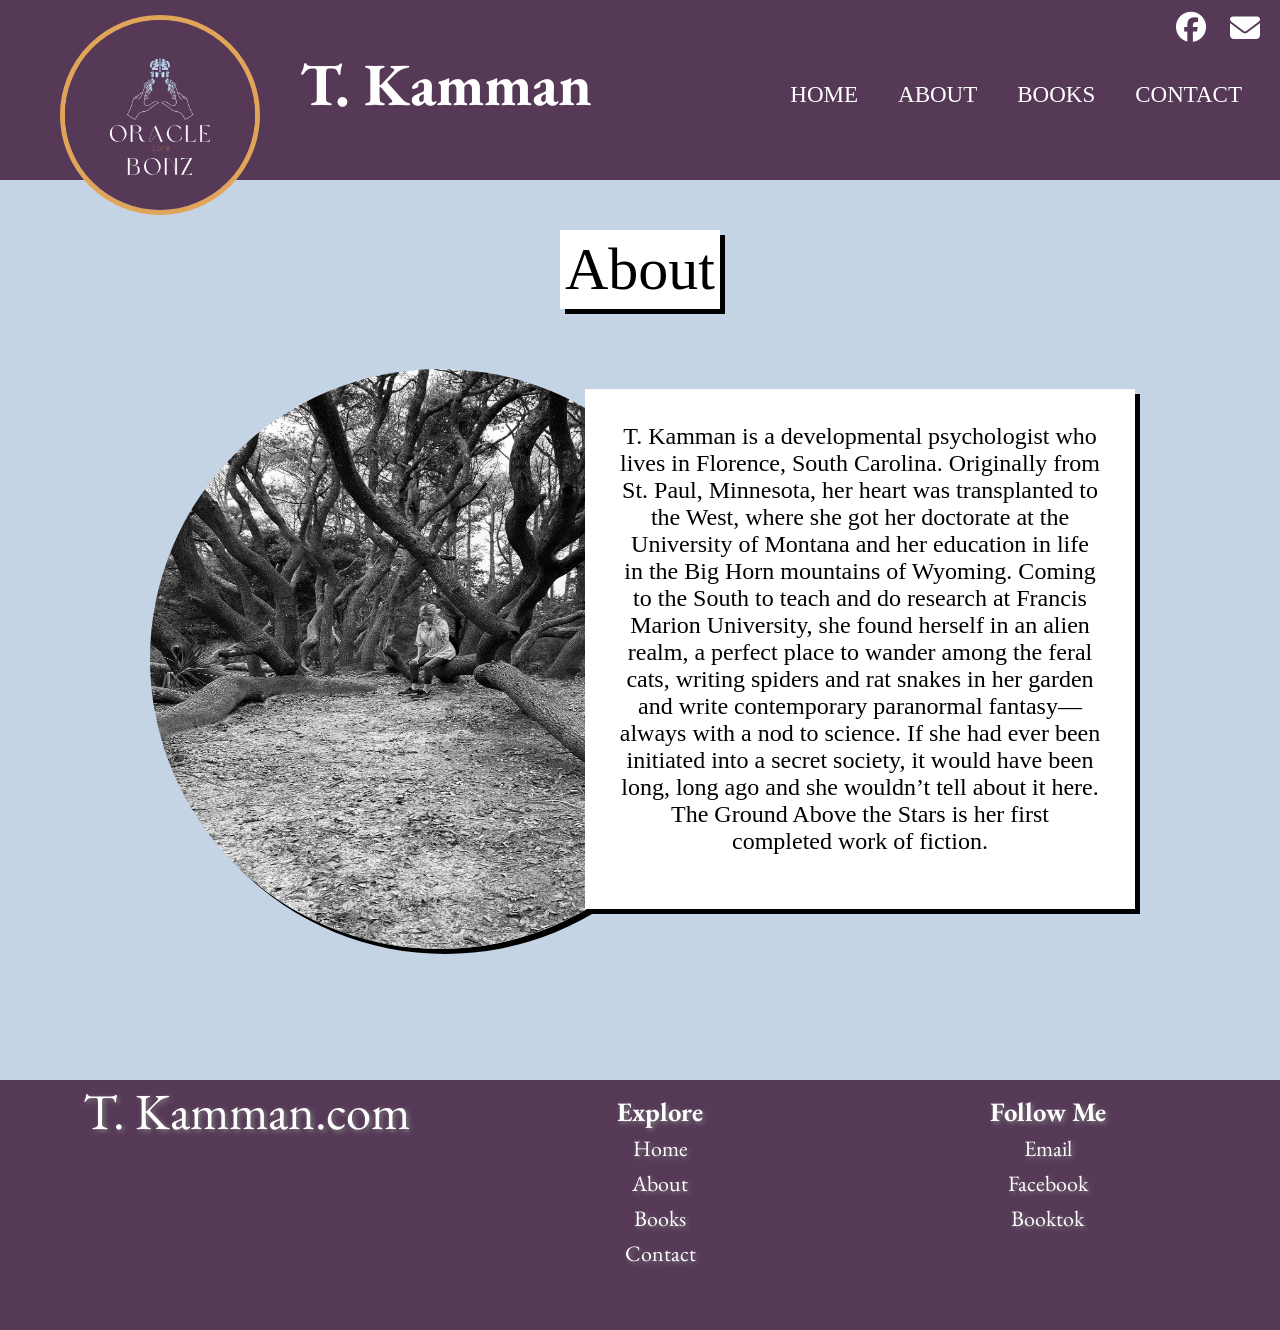
==== commit 8a0cca65: "Add files via upload" ====
--- a/Aboutpg.html
+++ b/Aboutpg.html
@@ -82,7 +82,7 @@
           <a href="Aboutpg.html">About</a>
         </li>
         <li>
-          <a href="Workspg.html">Books</a>
+          <a href="Workspg.html#wrap">Books</a>
         </li>
         <li>
           <a href="Contactpg.html">Contact</a>
@@ -97,7 +97,7 @@
           <div class="curtain-content">
             <a href="HP.html">Home</a>
             <a href="Aboutpg.html">About</a>
-            <a href="Workspg.html">Works</a>
+            <a href="Workspg.html#wrap">Works</a>
             <a href="Contactpg.html">Contact</a>
           </div>
         </div>
@@ -130,7 +130,7 @@
     <div id="myLinks">
       <a href="HP.html">Home</a>
       <a href="Aboutpg.html">About</a>
-      <a href="Workspg.html">Works</a>
+      <a href="Workspg.html#wrap">Works</a>
       <a href="Contactpg.html">Contact</a>
     </div>
     <a href="javascript:void(0);" class="icon" onclick="myFunction()">
@@ -153,24 +153,30 @@
   <!-- End smartphone / tablet look -->
 
 <!--Middle-->
-<div class="middle" id="AboutPageMiddle" style="background-size: cover;">
-  
-  
-  <div class="About">
-    <!--Photo-->
-    
-    
-    <div>
-      <word>
+<div class="middle" id="AboutPageMiddle">
+    <word>
+      <span>  
       About
+      </span>
     </word>
-        <img src="DHIP.jpg" alt="bio-photo" />
-    </div>
-
-    <!--About Bio-->
-
-    <div>
-      <text>T. Kamman is a developmental psychologist who lives in Florence, South Carolina. Originally from
+
+    <div id="scrollToMeAbout" style="position: absolute; top: 20%; left: 50%;"></div>
+    <script>
+      window.onload = function() {
+        var element = document.getElementById("scrollToMeAbout");
+        element.scrollIntoView({behavior: "smooth"});
+      };
+      </script>
+
+    <div class="About">
+      <div>
+       <img src="DHIP.jpg" alt="bio-photo" />
+        
+      </div>
+
+      <div>
+
+         <biography>T. Kamman is a developmental psychologist who lives in Florence, South Carolina. Originally from 
         St. Paul, Minnesota, her heart was transplanted to the West, where she got her doctorate at the
         University of Montana and her education in life in the Big Horn mountains of Wyoming. Coming to
         the South to teach and do research at Francis Marion University, she found herself in an alien realm,
@@ -178,22 +184,17 @@
         contemporary paranormal fantasy—always with a nod to science. If she had ever been initiated into
         a secret society, it would have been long, long ago and she wouldn’t tell about it here. The Ground
         Above the Stars is her first completed work of fiction.
-        </text>
-  </div>
-
-    </div>
-
-
-
-
-
+         </biography>
+        
+      </div>
+    </div>
 </div>
 
 <!--Footer-->
 <div class="container-bot" id="container-bot">
         <div class="flex-container">
           <div class="flexbox" id="fb1">
-              <li><a href="play.html" style="color:white">T. Kamman.com</a></li>
+              <li><a href="HP.html#navbar" style="color:white">T. Kamman.com</a></li>
           </div>
       
           <div class="flexbox" id="fb2">
@@ -201,7 +202,7 @@
             <ul>
               <li><a href="HP.html">Home</a></li>
               <li><a href="Aboutpg.html">About</a></li>
-              <li><a href="Workspg.html">Books</a></li>
+              <li><a href="Workspg.html#wrap">Books</a></li>
               <li><a href="Contactpg.html">Contact</a></li>
             </ul>
           </div>
@@ -214,114 +215,10 @@
                 <li><a href="https://www.tiktok.com/login">Booktok</a></li>
               </ul>
           </div>
-      
-      
-          <div class="flexbox" id="fb4">
-            <p class="text-sm">
-              Sign up with your email to earn a free copy of the novella!
-            </p>
-            
-            <form method="POST" id="form">
-              <!--Replace with your Access Key-->
-             <input type="hidden" name="access_key" value="a27e727e-a442-446b-b3d8-a76cec87dbd2">
-             <input type="hidden" name="subject" value="New Submission from Web3Forms">
-          
-              <!--Form Inputs. Each input must have a name="" attribute-->
-              <input type="email" id="txtEmail" name="email" class="emailbox" placeholder="Email Address" required >
-          
-              <!--Honeypot Spam Protection-->
-              <input type="checkbox" name="botcheck" id="" style="display: none;">
-          
-              <!--Custom Confirmation / Success Page-->
-              <input type="hidden" name="redirect" value="https://mywebsite.com/thanks.html">
-          
-             <button class="button" type="submit" onclick="executeInOrder()">Submit</button>
-             
-          
-             <div id="result"></div>
-            </form>
-          
-            <!--Async functions-->
-            <script> 
-            async function checkEmail() {
-              console.log("First function executed");
-            }
-            
-            async function submitForm() {
-              console.log("Second function executed");
-            }
-            
-            async function executeInOrder() {
-              await checkEmail();
-              await submitForm();
-            }
-            
-            executeInOrder(); 
-          </script>
-          
-            <!--Script 1-->
-            <script>
-              function checkEmail() {
-                  var email = document.getElementById('txtEmail');
-                  var filter = /([a-zA-Z0-9]+)([\_\.\-{1}])?([a-zA-Z0-9]+)\@([a-zA-Z0-9]+)([\.])([a-zA-Z\.]+)/g;
-                  if (!filter.test(email.value)) {
-                      alert('Please provide a valid email address');
-                      email.focus;
-                      return false;
-                      
-                  }
-                  else
-                  alert('Thank you, your submission has been recieved');
-              }
-          </script>
-          
-            <!--Script 2-->
-          <script>
-            function submitForm(){
-          const form = document.getElementById('form');
-          const result = document.getElementById('result');
-          
-          form.addEventListener('submit', function(e) {
-            e.preventDefault();
-            const formData = new FormData(form);
-            const object = Object.fromEntries(formData);
-            const json = JSON.stringify(object);
-            result.innerHTML = "Please wait..."
-          
-              fetch('https://api.web3forms.com/submit', {
-                      method: 'POST',
-                      headers: {
-                          'Content-Type': 'application/json',
-                          'Accept': 'application/json'
-                      },
-                      body: json
-                  })
-                  .then(async (response) => {
-                      let json = await response.json();
-                      if (response.status == 200) {
-                          result.innerHTML = json.message;
-                      } else {
-                          console.log(response);
-                          result.innerHTML = json.message;
-                      }
-                  })
-                  .catch(error => {
-                      console.log(error);
-                      result.innerHTML = "Something went wrong! Please refresh the page and try again. ";
-                  })
-                  .then(function() {
-                      form.reset();
-                      setTimeout(() => {
-                          result.style.display = "none";
-                      }, 3000);
-                  });
-          });
-            }
-          </script>
-        
-
-          </div>
         </div>
+
+        <copyright> &copy 2024 T. Kamman </copyright>
+
 </div>
 
 </body>
--- a/PT.css
+++ b/PT.css
@@ -319,9 +319,6 @@
   position: absolute;
   width: 100%;
   top: 30px;
-  z-index: 999;
-
-
 }
 
 .logo2 img{
@@ -334,7 +331,6 @@
   left: 30px;
   border: 5px solid #e0a558;
   border-radius: 50%;
-  z-index: 999;
 
 }
 
@@ -406,6 +402,7 @@
     font-weight: bold;
 
   }
+  
 }
 
 
@@ -548,265 +545,506 @@
     }
 
 
-.middle{
-  height:1018px;
-  background-color:#c5d4e5;
-  overflow-x: hidden;
-  max-width: 100%;
-  background-image: url("Map.jpg");
-  background-size:cover;
-  background-repeat: no-repeat;
-}
-
-.center{
+    .middle{
+      overflow-x: hidden;
+      max-width: 100%;
+      background-color: #c5d4e5;
+    }
+
+    .center{
+      display: flex;
+      justify-content: center;
+      height: 750px;
+      margin-top: 50px;
+    }
+    
+    .center > div{
+      /* margin: 20px; */
+      margin: 15px;
+      height: 570px;
+      text-align: center;
+      margin-left: 30px;
+      margin-right: 30px;
+    }
+    
+     #nbpic{ 
+      justify-content: center;  
+      width: 600px;
+      height: 750px;
+      border-left: 12px solid #dba158;
+      border-top: 8px solid white;
+      border-bottom: 8px solid white;
+      border-right: 8px solid white;
+      max-width: 100%; 
+    }
+  
+    
+     .button-class {  
+      display: inline-block;
+      margin-top: 20px;
+      border: none;
+      color: white;
+      padding: 25px 40px;
+      text-align: center;
+      text-decoration: none;
+      font-size: 27px;
+      transition-duration: 0.4s;
+      cursor: pointer;
+      border: 2px solid white;
+      border-radius: 4px;
+      background-color: black;
+      max-width: 100%;
+    }
+    
+    .button-class:hover {
+      background-color: #e0a558;
+      color: white;
+      border: 2px solid black;
+    }
+  
+/*About*/
+/*About page*/
+#AboutPageMiddle{
+  height: 900px;
+}
+
+#AboutPageMiddle word{ 
   display: flex;
-  height: 120px;
   justify-content: center;
-  height: 820px;
-  margin-top: 100px;
-
-}
-
-.center > div{
-  /* margin: 20px; */
-  margin: 15px;
-  background-color: #ddd;
-  height: 790px;
+  font-size: 45pt;
+  margin-top: 50px;
+}
+
+#AboutPageMiddle word span{
+  color: black;
+  background-color: white;
+  box-shadow: 5px 5px black;
+  padding: 5px 5px;
+}
+
+.About{
+  display: flex;
+  flex-wrap: wrap;
+  height: 700px;
+  width: 100%;
+  margin: auto;
+  justify-content: center;
+  margin-top: 50px;
+  border: 10px;
+}
+
+.About > div {
+  margin: 10px;
   text-align: center;
-  width: 500px;
-  border: 4px solid black;
-
-}
-
-.upandcoming h1{  
-  padding: 10px;
-  justify-content: center;
-  color: black;
-  font-size: 40pt;
-  font-weight: bolder;
-
-}
-
-.upandcoming h2{
-  color: black;
-}
-
- #nbpic{ 
-  margin-top: 40px;
-  justify-content: center;  
-  width: 430px;
-  height: 500px;
-  border-left: 8px solid #dba158;
-  border-top: 8px solid white;
-  border-bottom: 8px solid white;
-  border-right: 8px double white;
-
-}
-
- .button-class {  
-  display: inline-block;
-  margin-top: 30px;
-  border: none;
-  color: white;
-  padding: 25px 40px;
-  text-align: center;
-  text-decoration: none;
-  font-size: 20px;
-  transition-duration: 0.4s;
-  cursor: pointer;
-  border: 2px solid white;
-  border-radius: 4px;
-  background-color: black;
-}
-
-.button-class:hover {
-  background-color: #e0a558;
-  color: white;
-  border: 2px solid black;
-
-}
-
-
-@media only screen and (max-width: 900px) {
-  #newbook{ 
-   height:790px;
-   width: 450px;
- }
-
- #nbpic{
-   width: 400px;
-   height: 470px;
- }
-}
-
-@media only screen and (max-width: 750px) {
-  #newbook{ 
-   height:760px;
-   width: 450px;
- }
-
- #nbpic{
-   width: 370px;
-   height: 470px;
- }
-
- .upandcoming h1{
-   font-size: 35pt;
- }
-}
-
-@media only screen and (max-width: 550px) {
-  #newbook{ 
-   height:730px;
-   width: 420px;
- }
-
- #nbpic{
-   width: 340px;
-   height: 450px;
- }
-
- .upandcoming h1{
-   font-size: 32pt;
- }
-}
-
-@media only screen and (max-width: 500px) {
-  #newbook{ 
-   height:730px;
-   width: 380px;
- }
-
- #nbpic{
-   width: 310px;
-   height: 420px;
- }
-
- .upandcoming h1{
-   font-size: 29pt;
- }
-}
-
-@media only screen and (max-width: 450px) {
-  #newbook{ 
-   height:700px;
-   width: 380px;
- }
-
- #nbpic{
-   width: 290px;
-   height: 420px;
- }
-
- .upandcoming h1{
-   font-size: 26pt;
- }
+  /*line-height: 75px;*/
+  font-size: 30px;
+  width: 530px;
+  height: 600px;
+}
+
+ .About img{ 
+  width: 580px;
+  height: 580px;
+  margin-left: 50px;
+  border-radius: 50%;
+  box-shadow: 5px 5px;
+}
+
+ biography{ 
+  height: 520px;
+  width: 550px;
+  background-color: white;
+  padding: 34px;
+  margin-left: -330px;
+  margin-top: 20px;
+  box-shadow: 5px 5px;
+  position: absolute;
+  font-size: 24px;
+}
+
+@media only screen and (max-width: 1099px) {
+  .About {
+  }
+  
+  .About > div {
+    width: 450px;
+  }
+
+  .About img{
+    width: 550px;
+    height: 550px;
+    margin-left: 10px;
+  }
+  
+  biography {
+    height: 520px;
+    width: 500px;
+    font-size: 21px;
+    margin-left: -295px;
+  }
+
+}
+
+
+ @media only screen and (max-width: 999px) { 
+  .About {
+  }
+
+  .About > div {
+    width: 450px;
+    gap: 5px;
+  }
+
+  .About img{
+    width: 550px;
+    height: 550px;
+    margin-left: 10px;
+  }
+  
+  biography {
+    height: 500px;
+    width: 500px;
+    font-size: 21px;
+    margin-left: -320px;
+  }
+}
+
+ @media only screen and (max-width: 939px) { 
+  #AboutPageMiddle{
+    height: 800px;
+  }
+
+  .About {
+  }
+
+  .About > div {
+    width: 420px;
+    gap: 5px;
+  }
+
+  .About img{
+    width: 520px;
+    height: 520px;
+    margin-left: 2px;
+  }
+  
+  biography {
+    height: 470px;
+    width: 470px;
+    font-size: 19px;
+    margin-left: -270px;
+  }
+}
+
+ @media only screen and (max-width: 879px) { 
+  .About {
+    height: 520px;
+  }
+
+  .About > div {
+    width: 380px;
+    gap: 5px;
+    height: 500px;
+  }
+
+  .About img{
+    width: 480px;
+    height: 480px;
+    margin-left: 2px;
+  }
+  
+  biography {
+    height: 430px;
+    width: 430px;
+    font-size: 18px;
+    margin-left: -250px;
+  }
+
+  .About word{
+    color: black;
+    font-size: 60px;
+    margin-left: 350px;
+    margin-top: -5px;
+    position: absolute;
+  }
+}
+
+@media only screen and (max-width: 799px) {
+  #AboutPageMiddle{
+    height: 1100px;
+  }
+
+  .About {
+    height: 900px;
+    margin-top: 20px;
+  }
+
+  .About > div {
+    width: 450px;
+    height: 300px;
+  }
+
+  .About img{
+    width: 440px;
+    height: 440px;
+    margin-left: 0px;
+  }
+  
+  biography {
+    height: 450px;
+    width: 460px;
+    font-size: 14pt;
+    margin-left: -230px;
+    margin-top: -50px;
+  }
+}
+
+@media only screen and (max-width: 525px) {
+  .About {
+    margin-top: 30px;
+  }
+
+  .About > div {
+    width: 425px;
+
+  }
+
+  .About word{
+    font-size: 49px;
+    margin-left: 153px;
+  }
+
+  .About img{
+    width: 400px;
+    height: 400px;
+  }
+
+  biography{
+    width: 420px;
+    margin-top: -100px;
+    margin-left: -210px;
+  }
+}
+
+ @media only screen and (max-width: 450px) { 
+  .About {
+    margin-top: 30px;
+  }
+
+  .About > div {
+    width: 375px;
+  }
+
+  .About img{
+    width: 360px;
+    height: 360px;
+  }
+
+  biography{
+    width: 370px;
+    height: 435px;
+    margin-left: -187px;
+    margin-top: -110px;
+    font-size: 13pt;
+  }
+  
 }
 
 @media only screen and (max-width: 400px) {
-  #newbook{ 
-   height:700px;
-   width: 320px;
- }
-
- #nbpic{
-   width: 270px;
-   height: 400px;
- }
-
- .upandcoming h1{
-   font-size: 24pt;
- }
-}
-
-@media only screen and (max-width: 350px) {
-  #newbook{ 
-   height:690px;
-   width: 310px;
- }
-
- #nbpic{
-   width: 250px;
-   height: 390px;
- }
-
- .upandcoming h1{
-   font-size: 24pt;
- }
-}
-
- 
+  #AboutPageMiddle{
+  }
+
+  .About {
+    margin-top: 30px;
+  }
+
+  .About > div {
+    width: 349px;
+  }
+
+  .About img{
+    width: 310px;
+    height: 310px;
+  }
+
+  biography{
+    width: 330px;
+    height: 490px;
+    margin-left: -165px;
+    margin-top: -170px;
+    font-size: 13pt;
+  }
+  
+}
+
+@media only screen and (max-width: 380px) {
+  .About {
+    margin-top: 40px;
+  }
+
+  .About > div {
+    width: 343px;
+  }
+
+  .About img{
+    width: 310px;
+    height: 310px;
+  }
+
+  biography{
+    width: 330px;
+    height: 470px;
+    margin-left: -165px;
+    margin-top: -170px;
+    font-size: 13pt;
+    padding: 19px;
+  }
+  
+}
+
+@media only screen and (max-width: 360px) {
+  .About {
+    margin-top: -10px;
+  }
+
+  .About > div {
+    width: 315px;
+  }
+
+  .About word{
+    font-size: 34px;
+    margin-left: 110px;
+  }
+
+  .About img{
+    margin-top: 40px;
+    width: 290px;
+    height: 290px;
+  }
+
+  biography{
+    width: 300px;
+    height: 460px;
+    margin-left: -150px;
+    margin-top: -150px;
+    font-size: 13pt;
+    padding: 18px;
+  }
+}
+
+@media only screen and (max-width: 333px) {
+  #AboutPageMiddle{
+    height: 900px;
+  }
+
+  .About {
+    margin-top: -10px;
+    height: 700px;
+  }
+
+  .About > div {
+    width: 285px;
+    height: 270px;
+  }
+
+  .About img{
+    margin-top: 40px;
+    width: 270px;
+    height: 270px;
+  }
+
+  biography{
+    width: 265px;
+    height: 370px;
+    margin-left: -134px;
+    margin-top: -70px;
+    font-size: 11pt;
+    padding: 12px;
+  }
+}
+
+
+
 
 /*Works page*/
-.middle{
+#WorksPageMiddle{
+  height: 2000px;
+}
+
+#WorksPageMiddle{
   justify-content: center;
   align-items: center;
 }
 
-.middle word{
+#WorksPageMiddle wordone{
+  display: flex;
+  justify-content:center;
+  font-size: 60px;
   color: Black;
-  font-size: 80px;
-  display: flex;
-  margin-top: 60px;
-  justify-content:center;
-}
-
-.middle word span{ 
-  background-color: #ddd;
+  margin-top: 10px;
+}
+
+#WorksPageMiddle wordone span{ 
+  background-color: white;
   box-shadow: 5px 5px black;
   padding: 5px 5px;
-
-}
-
-.mid-container {
+}
+
+ .mid-container { 
   display: flex;
   flex-wrap: wrap;
   justify-content: space-evenly;
-  margin-top: 100px;
-  height: 500px;
+  margin-top: 10px;
+  height: 800px;
 }
 
 .wrap{
   display: flex;
   justify-content: space-between;
-  gap: 60px;
+  gap: 30px;
   flex-wrap: wrap;
 }
 
 .mid-container .inner {
-  height: 432px;
+  height: 500px;
   width: 500px;
-  margin: 10px;
   text-align: center;
   font-size: 30px;
-  background-color: #ddd;
-
+  background-color: white;
+  margin-left: 30px;
+  margin-right: 30px;
 }
 
 #photo1{
   margin-top: 29px;
-  width: 440px;
+  width: 600px;
+}
+
+#photo1 img{
+  height: 750px;
+  width: 600px;
   border-left: 8px solid #e0a558;
-
+  border-right: 8px solid white;
+  border-top: 8px solid white;
+  border-bottom: 8px solid white;
+  max-width: 100%;
 }
 
 #photo2{
   margin-top: 29px;
-  width: 440px;
-  border-left: 8px solid #d86061;
-
-}
-
-.inner img{
-  height: 430px;
-  width: 430px;
-  box-shadow: 5px 5px;
-
-}
-
-#mc2{
-  margin-top: 160px;
-}
+  width: 600px;
+}
+
+#photo2 img{
+  height: 750px;
+  width: 600px;
+  border-left: 8px solid #7a370e;
+  border-right: 8px solid white;
+  border-top: 8px solid white;
+  border-bottom: 8px solid white;
+  max-width: 100%;
+}
+
 
 .inner booktitle{
   display: flex;
@@ -830,845 +1068,370 @@
 }
 
 #bookbio1{
-  margin-top: 29px;
-  border-left: 8px solid #e0a558;
-  border-bottom: 4px solid #f1f1f1;
-  border-top: 4px solid #f1f1f1;
-  border-right: 4px solid #f1f1f1;
+  margin-top: 120px;
+  border: 5px solid #e0a558;
+  height: 550px;
+  width: 520px;
+}
+
+#bookbio1 text{
+  padding: 5px;
+  font-size: 21pt;
+}
+
+#mc2{
+  margin-top: 160px;
 }
 
 #bookbio2{
-  margin-top: 29px;
-  border-left: 8px solid #d86061;
-  border-bottom: 4px solid #f1f1f1;
-  border-top: 4px solid #f1f1f1;
-  border-right: 4px solid #f1f1f1;
-
-}
-
-
-#WorksPageMiddle{
-  height: 1600px;
-}
-
-
-@media only screen and (max-width: 1047px) {
-  .middle{
-    height: 2300px;
-  }
-
-  .wrap{
-    gap: 0px;
-   
-  }
-  
-}
-
-@media only screen and (max-width: 987px) {
-  .wrap{
-    gap: 35px;
-
-  }
-
-  .mid-container .inner{
-    width: 450px;
-    height: 400px;
-
-  }
-
-  #photo1{
-    width: 380px;
-  }
-
-  #photo2{
-    width: 380px;
-  }
-
-  .inner img{
-    height: 400px;
-    width: 400px;
-  }
-
-  .inner booktitle{
-    font-size: 26pt;
-  }
-  
-  .inner text{
-    font-size: 20pt;
-  
-  }
-
-}
-
-@media only screen and (max-width: 912px) {
-  .wrap{
-    gap: 10px;
-
-  }
-
-  .mid-container .inner{
-    width: 420px;
-    height: 420px;
-  }
-
-  #photo1{
-    width: 380px;
-  }
-
-  #photo2{
-    width: 380px;
-  }
-
-  .inner img{
-    height: 420px;
-    width: 380px;
-  }
-
-  .inner booktitle{
-    font-size: 25pt;
-  }
-  
-  .inner text{
-    font-size: 20pt;
-    padding: 3px;
-
-  
-  }
-
-}
-
-@media only screen and (max-width: 857px) {
+  margin-top: 120px;
+  border: 5px solid #7a370e;
+  height: 550px;
+  width: 520px;
+}
+
+#bookbio2 text{
+  padding: 5px;
+  font-size: 21pt;
+}
+
+@media only screen and (max-width: 1269px) {
+  .mid-container{
+  }
+
   .wrap{
     gap: 20px;
-
-  }
-
-  .mid-container .inner{
-    width: 410px;
-    height: 360px;
+  }
+
+  .mid-container .inner {
+    margin-left: 10px;
+    margin-right: 10px;
+  }
+}
+
+
+
+
+ @media only screen and (max-width: 1179px) { 
+  #WorksPageMiddle{
+    height: 3200px;
+  }
+
+  .mid-container{
+    height: 1500px;
+  }
+
+  .wrap{
+    align-items: center;
+    justify-content: center;
+  }
+
+  .mid-container .inner {
+    margin-left: 10px;
+    margin-right: 10px;
+  }
+
+  #mc2{
+    margin-top: 30px;
+  }
+
+  #photo1{
+    margin-top: -60px;
+  }
+
+  #bookbio1{
+    margin-top: 100px;
+  }
+
+  #photo2{
+    margin-top: -60px;
+  }
+
+  #bookbio2{
+    margin-top: 100px;
+  }
+
+}
+
+@media only screen and (max-width: 700px) {
+  #WorksPageMiddle{
+    height: 3000px;
+  }
+
+  .mid-container{
+    height: 1400px;
+  }
+
+  .mid-container .inner {
+    margin-left: 40px;
+    margin-right: 40px;
+  }
+
+
+  #photo1{
+    margin-top: -50px;
+    height: 100px;
+    width: 500px;
+  }
+
+  #photo1 img{
+    height: 650px;
+    width: 500px;
+    max-width: 100%;
+  }
+
+  #bookbio1{
+    margin-top: 400px;
+    margin-left: -40px;
+    margin-right: -40px;
+    max-width: 100%;
+  }
+
+  #photo2{
+    height: 100px;
+    width: 500px;
+  }
+
+  #photo2 img{
+    height: 650px;
+    width: 500px;
+    max-width: 100%;
+  }
+
+  #bookbio2{
+    margin-top: 400px;
+    margin-left: -40px;
+    margin-right: -40px;
+    max-width: 100%;
+  }
+}
+
+
+@media only screen and (max-width: 575px) { 
+  .mid-container{
+    height: 1400px;
+  }
+
+  #photo1{
+    width: 400px;
+    margin-top: -30px;
+  }
+
+  #photo1 img{
+    height: 600px;
+    width: 400px;
+    max-width: 100%;
+  }
+
+  #bookbio1{
+    width: 450px;
+    height: 650px;
+    margin-top: 400px;
+  }
+
+  #bookbio1 text{
+  padding: 6px;
+  font-size: 20pt;
+}
+
+  #photo2{
+    width: 400px;
+  }
+
+  #photo2 img{
+    height: 600px;
+    width: 400px;
+    max-width: 100%;
+  }
+
+  #bookbio2{
+    width: 450px;
+    height: 650px;
+        margin-top: 400px;
+
+  }
+
+  #bookbio2 text{
+  padding: 6px;
+  font-size: 20pt;
+  } 
+}
+
+@media only screen and (max-width: 499px) { 
+  .mid-container{
+    height: 1400px;
   }
 
   #photo1{
     width: 350px;
-  }
-
-  #photo2{
+    margin-top: -30px;
+  }
+
+  #photo1 img{
+    height: 600px;
     width: 350px;
-  }
-
-  .inner img{
-    height: 360px;
-    width: 360px;
-  }
-
-  .inner booktitle{
-    font-size: 22pt;
-  }
-  
-  .inner text{
-    font-size: 16pt;
-    padding: 1px;
-
-  
-  }
-
-}
-
-@media only screen and (max-width: 827px) {
-  .wrap{
-    justify-content: space-evenly;
-  }
-
-  
-  .mid-container .inner{
-    width: 360px;
-    height: 400px;
-  }
-
+    max-width: 100%;
+  }
+
+  #bookbio1{
+    width: 380px;
+    height: 660px;
+    margin-top: 400px;
+  }
+
+  #bookbio1 booktitle{
+    font-size: 25pt;
+  }
+
+  #bookbio1 text{
+  padding: 6px;
+  font-size: 20pt;
+}
+
+#photo2{
+    width: 350px;
+    margin-top: -30px;
+  }
+
+  #photo2 img{
+    height: 600px;
+    width: 350px;
+    max-width: 100%;
+  }
+
+  #bookbio2{
+    width: 380px;
+    height: 505px;
+    margin-top: 400px;
+  }
+
+  #bookbio2 booktitle{
+    font-size: 25pt;
+  }
+
+  #bookbio1 text{
+  padding: 6px;
+  font-size: 20pt;
+  } 
+}
+
+@media only screen and (max-width: 425px){
+  .mid-container{
+   height: 1400px;
+ }
+
+ #photo1{
+   width: 300px;
+   margin-top: -30px;
+ }
+
+ #photo1 img{
+   height: 550px;
+   width: 300px;
+   max-width: 100%;
+ }
+
+ #bookbio1{
+   width: 330px;
+   height: 660px;
+   margin-top: 320px;
+ }
+
+ #bookbio1 booktitle{
+   font-size: 23pt;
+ }
+
+ #bookbio1 text{
+ padding: 6px;
+ font-size: 18pt;
+ }
+
+ #photo2{
+   width: 300px;
+   margin-top: -30px;
+ }
+
+ #photo2 img{
+   height: 550px;
+   width: 300px;
+   max-width: 100%;
+ }
+
+ #bookbio2{
+   width: 330px;
+   height: 600px;
+   margin-top: 300px;
+ }
+
+ #bookbio2 booktitle{
+   font-size: 23pt;
+ }
+
+ #bookbio2 text{
+ padding: 6px;
+ font-size: 18pt;
+ }
+}
+
+@media only screen and (max-width: 395px) { 
+  .mid-container{
+    justify-content: center
+  }
+ 
   #photo1{
-    width: 340px;
-  }
-
-  #photo2{
-    width: 340px;
-  }
-
-  .inner img{
-    height: 400px;
-    width: 330px;
-  }
-
-  .inner booktitle{
-    font-size: 22pt;
-  }
-  
-  .inner text{
-    font-size: 17pt;
-    padding: 1px;
-
-  
-  }
-
-  #mc2{
-    margin-top: 100px;
-  }
-
-  .middle word{
-    margin-top: 140px;
-    font-size: 50pt;
-    color: black;
-  }
-
-}
-
-@media only screen and (max-width: 779px) {
-  .wrap{
-    justify-content: space-evenly;
-    gap: 30px
-  }
-
-  
-  .mid-container .inner{
-    width: 340px;
-    height: 400px;
-  }
-
-  #photo1{
-    width: 310px;
-  }
-
-  #photo2{
-    width: 310px;
-  }
-
-  .inner img{
-    height: 400px;
-    width: 330px;
-  }
-
-  .inner booktitle{
-    font-size: 22pt;
-  }
-  
-  .inner text{
-    font-size: 16pt;
-    padding: 1px;
-  
-  }
-
-  #mc2{
-    margin-top: 100px;
-  }
-
-  .middle word{
-    margin-top: 140px;
-    font-size: 50pt;
-    color: black;
-  }
-
-}
-
-@media only screen and (max-width: 725px) {
-#WorksPageMiddle{
-  height: 2000px;
-}
-
-  .wrap{
-    justify-content: space-evenly;
-    margin-top: -70px;
-    gap: 10px;
-  }
-
-  .mid-container .inner{
-    width: 400px;
-    height: 370px;
-  }
-
-  #photo1{
-    width: 340px;
-  }
-
-  #photo2{
-    width: 340px;
-  }
-
-  .inner img{
-    height: 370px;
-    width: 340px;
-  }
-
-  .inner booktitle{
+    width: 260px;
+    margin-top: -30px;
+  }
+ 
+  #photo1 img{
+    height: 550px;
+    width: 260px;
+    max-width: 100%;
+  }
+ 
+  #bookbio1{
+    width: 270px;
+    height: 670px;
+    margin-top: 320px;
+  }
+ 
+  #bookbio1 booktitle{
     font-size: 23pt;
   }
-  
-  .inner text{
-    font-size: 17pt;
-    padding: 3px;
-    height: 300px;
-  
-  }
-
-  #mc2{
-    margin-top: 380px;
-  }
-
-  .middle word{
-    margin-top: 60px;
-    font-size: 50pt;
-    color: black;
-  }
-
-}
-
-@media only screen and (max-width: 475px) {
-  #WorksPageMiddle{
-    height: 2000px;
-  }
-
-  .wrap{
-    justify-content: space-evenly;
-    margin-top: -70px;
-    gap: 10px;
-  }
-
-  .mid-container .inner{
-    width: 370px;
-    height: 380px;
-  }
-
-  #photo1{
-    width: 320px;
-  }
-
-  #photo2{
-    width: 320px;
-  }
-
-  .inner img{
-    height: 380px;
-    width: 320px;
-  }
-
-  .inner booktitle{
+ 
+  #bookbio1 text{
+  padding: 2px;
+  font-size: 16.3pt;
+  }
+ 
+ #photo2{
+    width: 260px;
+    margin-top: -30px;
+  }
+ 
+  #photo2 img{
+    height: 550px;
+    width: 260px;
+    max-width: 100%;
+  }
+ 
+  #bookbio2{
+    width: 270px;
+    height: 500px;
+    margin-top: 170px;
+  }
+ 
+  #bookbio2 booktitle{
     font-size: 23pt;
   }
-  
-  .inner text{
-    font-size: 17pt;
-    padding: 3px;
-  
-  }
-
-  #mc2{
-    margin-top: 380px;
-  }
-
-  .middle word{
-    margin-top: 60px;
-    font-size: 50pt;
-    color: black;
-  }
-
-}
-
-@media only screen and (max-width: 415px) {
-  #WorksPageMiddle{
-    height: 2000px;
-  }
-
-  .wrap{
-    justify-content: space-evenly;
-    margin-top: -70px;
-    gap: 10px;
-  }
-
-  .mid-container .inner{
-    width: 340px;
-    height: 390px;
-  }
-
-  #photo1{
-    width: 290px;
-  }
-
-  #photo2{
-    width: 290px;
-  }
-
-  .inner img{
-    height: 390px;
-    width: 290px;
-  }
-
-  .inner booktitle{
-    font-size: 21pt;
-  }
-  
-  .inner text{
-    font-size: 16pt;
-    padding: 3px;
-  
-  }
-
-  #mc2{
-    margin-top: 380px;
-  }
-
-  .middle word{
-    margin-top: 60px;
-    font-size: 40pt;
-    color: black;
-  }
-
-}
-
-@media only screen and (max-width: 380px) {
-  #WorksPageMiddle{
-    height: 2000px;
-  }
-
-  .wrap{
-    justify-content: space-evenly;
-    margin-top: -70px;
-    gap: 10px;
-  }
-
-  .mid-container .inner{
-    width: 290px;
-    height: 420px;
-  }
-
-  #photo1{
-    width: 270px;
-    height: 390px;
-
-  }
-
-  #photo2{
-    width: 270px;
-    height: 390px;
-
-  }
-
-  .inner img{
-    height: 390px;
-    width: 270px;
-  }
-
-  .inner booktitle{
-    font-size: 21pt;
-  }
-  
-  .inner text{
-    text-align: center;
-    font-size: 15pt;
-    padding: 5px;
-  
-  }
-
-  #mc2{
-    margin-top: 380px;
-  }
-
-  .middle word{
-    margin-top: 60px;
-    font-size: 40pt;
-    color: black;
-  }
-
-}
-
-
-/*About page*/
-.About {
-  display: flex;
-  flex-wrap: wrap;
-  height: 800px;
-  width: 100%;
-  margin: auto;
-  justify-content: center;
-  margin-top: 200px;
-  border: 10px;
-}
-
-.About > div {
-  margin: 10px;
-  text-align: center;
-  /*line-height: 75px;*/
-  font-size: 30px;
-  width: 530px;
-  height: 700px;
-}
-
-.About img{
-  width: 580px;
-  height: 580px;
-  margin-left: 50px;
-  margin-top: 100px;
-  border-radius: 50%;
-  box-shadow: 5px 5px;
-}
-
-.About text {
-  height: 520px;
-  width: 550px;
-  background-color: #ddd;
-  padding: 34px;
-  margin-top: 120px;
-  margin-left: -330px;
-  box-shadow: 5px 5px;
-  position: absolute;
-  font-size: 24px;
-}
-
-.About word{
-  background-color: #ddd;
-  color: black;
-  font-size: 72px;
-  margin-left:440px;
-  margin-top: -5px;
-  position: absolute;
-  box-shadow: 5px 5px black;
-  padding: 5px 5px;
-}
-
-#AboutPageMiddle{
-  height: 1200px;
-}
-
-@media only screen and (max-width: 1099px) {
-  .About {
-  }
-
-  .About > div {
-    width: 480px;
-    gap: 5px;
-  }
-
-  .About img{
-    margin-left: 10px;
-  }
-  
-  .About text {
-    margin-left: -320px;
-  }
-  
-}
-
-@media only screen and (max-width: 999px) {
-  .About {
-  }
-
-  .About > div {
-    width: 450px;
-    gap: 5px;
-  }
-
-  .About img{
-    width: 550px;
-    height: 550px;
-    margin-left: 10px;
-  }
-  
-  .About text {
-    height: 500px;
-    width: 520px;
-    font-size: 21px;
-    margin-left: -320px;
-  }
-
-  .About word{
-    color: black;
-    font-size: 65px;
-    margin-left:440px;
-    margin-top: -5px;
-    position: absolute;
-  }
-}
-
-@media only screen and (max-width: 939px) {
-  .About {
-  }
-
-  .About > div {
-    width: 420px;
-    gap: 5px;
-  }
-
-  .About img{
-    width: 520px;
-    height: 520px;
-    margin-left: 2px;
-  }
-  
-  .About text {
-    height: 470px;
-    width: 470px;
-    font-size: 19px;
-    margin-left: -270px;
-  }
-
-  .About word{
-    color: black;
-    font-size: 65px;
-    margin-left: 380px;
-    margin-top: -5px;
-    position: absolute;
-  }
-}
-
-@media only screen and (max-width: 879px) {
-  .About {
-  }
-
-  .About > div {
-    width: 380px;
-    gap: 5px;
-  }
-
-  .About img{
-    width: 480px;
-    height: 480px;
-    margin-left: 2px;
-  }
-  
-  .About text {
-    height: 430px;
-    width: 430px;
-    font-size: 18px;
-    margin-left: -250px;
-  }
-
-  .About word{
-    color: black;
-    font-size: 60px;
-    margin-left: 350px;
-    margin-top: -5px;
-    position: absolute;
-  }
-}
-
-@media only screen and (max-width: 799px) {
-  .About {
-    height: 1000px;
-    margin-top: 50px;
-  }
-
-  .About > div {
-    width: 450px;
-    height: 400px;
-  }
-
-  .About img{
-    width: 440px;
-    height: 440px;
-    margin-left: 0px;
-    margin-top: 50px;
-  }
-  
-  .About text {
-    height: 400px;
-    width: 460px;
-    font-size: 14pt;
-    margin-left: -230px;
-    margin-top: -50px;
-  }
-
-  .About word{
-    color: black;
-    font-size: 60px;
-    margin-left: 142px;
-  }
-}
-
-@media only screen and (max-width: 525px) {
-  .About {
-    margin-top: 65px;
-  }
-
-  .About > div {
-    width: 425px;
-  }
-
-  .About word{
-    font-size: 49px;
-    margin-left: 153px;
-  }
-
-  .About img{
-    width: 400px;
-    height: 400px;
-  }
-
-  .About text{
-    width: 420px;
-    height: 410px;
-    margin-left: -211px;
-    margin-top: -80px;
-    font-size: 13pt;
-  }
-}
-
-@media only screen and (max-width: 450px) {
-  .About {
-    margin-top: 80px;
-  }
-
-  .About > div {
-    width: 375px;
-  }
-
-  .About word{
-    font-size: 45px;
-    margin-left: 127px;
-  }
-
-  .About img{
-    width: 360px;
-    height: 360px;
-  }
-
-  .About text{
-    width: 370px;
-    height: 435px;
-    margin-left: -187px;
-    margin-top: -110px;
-    font-size: 13pt;
-  }
-  
-}
-
-@media only screen and (max-width: 400px) {
-  #AboutPageMiddle{
-    height: 1050px;
-  }
-
-  .About {
-    margin-top: 80px;
-  }
-
-  .About > div {
-    width: 349px;
-  }
-
-  .About word{
-    font-size: 40px;
-    margin-left: 116px;
-  }
-
-  .About img{
-    width: 310px;
-    height: 310px;
-  }
-
-  .About text{
-    width: 330px;
-    height: 490px;
-    margin-left: -165px;
-    margin-top: -170px;
-    font-size: 13pt;
-  }
-  
-}
-
-@media only screen and (max-width: 380px) {
-  .About {
-    margin-top: 60px;
-  }
-
-  .About > div {
-    width: 343px;
-  }
-
-  .About word{
-    font-size: 37px;
-    margin-left: 119px;
-  }
-
-  .About img{
-    width: 310px;
-    height: 310px;
-  }
-
-  .About text{
-    width: 330px;
-    height: 470px;
-    margin-left: -165px;
-    margin-top: -180px;
-    font-size: 13pt;
-    padding: 19px;
-  }
-  
-}
-
-@media only screen and (max-width: 360px) {
-  .About {
-    margin-top: 80px;
-  }
-
-  .About > div {
-    width: 315px;
-  }
-
-  .About word{
-    font-size: 34px;
-    margin-left: 110px;
-  }
-
-  .About img{
-    margin-top: 40px;
-    width: 290px;
-    height: 290px;
-  }
-
-  .About text{
-    width: 300px;
-    height: 460px;
-    margin-left: -150px;
-    margin-top: -210px;
-    font-size: 13pt;
-    padding: 18px;
-  }
-}
-
-@media only screen and (max-width: 333px) {
-  #AboutPageMiddle{
-    height: 900px;
-  }
-
-  .About {
-    margin-top: 100px;
-    height: 700px;
-  }
-
-  .About > div {
-    width: 285px;
-    height: 270px;
-  }
-
-  .About word{
-    font-size: 34px;
-    margin-left: 95px;
-  }
-
-  .About img{
-    margin-top: 40px;
-    width: 270px;
-    height: 270px;
-  }
-
-  .About text{
-    width: 265px;
-    height: 370px;
-    margin-left: -134px;
-    margin-top: -70px;
-    font-size: 11pt;
-    padding: 12px;
-  }
-}
-
-
-
+ 
+  #bookbio2 text{
+  padding: 2px;
+  font-size: 16.3pt;
+  }
+ 
+ }
+ 
     
 /*popup*/
 #overlay {
@@ -1694,7 +1457,7 @@
   height: 400px;
   transform: translate(-50%,-50%);
   left: 50%;
-  top: 60%;
+  top: 50%;
   border-radius: 2px;
   font-family: "EB garamond";
   color: white;
@@ -1769,7 +1532,7 @@
   #popup{
     transform: translate(-50%,-50%);
     left: 50%;
-    top: 60%;
+    top: 50%;
   }  
   }
   
@@ -1778,7 +1541,7 @@
   #popup{
     transform: translate(-50%,-50%);
     left: 50%;
-    top: 60%;
+    top: 50%;
   } 
   }
   
@@ -1786,7 +1549,7 @@
   #popup{
     transform: translate(-50%,-50%);
     left: 50%;
-    top: 60%;
+    top: 50%;
   } 
   }
   
@@ -1796,7 +1559,7 @@
     width: 380px;
     transform: translate(-50%,-50%);
     left: 50%;
-    top: 60%;
+    top: 50%;
     font-size: 17pt;
   
   } 
@@ -1808,7 +1571,7 @@
     width: 360px;
     transform: translate(-50%,-50%);
     left: 50%;
-    top: 60%;
+    top: 50%;
     font-size: 15pt;
   
   } 
@@ -1820,7 +1583,7 @@
     width: 340px;
     transform: translate(-50%,-50%);
     left: 50%;
-    top: 60%;
+    top: 50%;
     font-size: 13pt;
   
   } 
@@ -1832,7 +1595,7 @@
       width: 310px;
       transform: translate(-50%,-50%);
       left: 50%;
-      top: 60%;
+      top: 50%;
       font-size: 13pt;
     
     } 
@@ -1845,670 +1608,22 @@
         width: 290px;
         transform: translate(-50%,-50%);
         left: 50%;
-        top: 60%;
+        top: 50%;
         font-size: 12pt;
         padding: 11px;
       
       } 
       }
 
-/*Bottom navigation area*/
-.container-bot{
-  background-color: #563957; 
-  height: 250px;
-  width: 100%;
-  color: white;
-  font-family: 'EB Garamond';
-  justify-content: space-between; 
-  overflow-x: hidden;
-  bottom: 0;
-  max-width: 100%;
-}
-
-.container-bot ul li a {
-  font-size: 20px;
-  color: white;
-  
-  }
-
-.flex-container {
-  display: flex;
-  flex-wrap: wrap;
-  background-color: #563957;
-  height: 220px;
-  gap: 15px;
-  padding: 12px;
-}
-
-
-.flex-container > div {
-  background-color: #563957;
-  width: 300px;
-  margin: 2px;
-  font-size: 30px;
-  position:relative;
-}
-
-.flex-container #fb1 {
-  background-color: #563957;
-  text-align: left;
-  text-shadow: 2px 2px 5px gray;
-  line-height: 35px;
-  font-size: 33pt;
-  /*background-color: red;*/
-  height: 100px;
-
-
-}
-
-.flex-container #fb2 {
-  background-color: #563957;
-  font-size: 18pt;
-  text-shadow: 2px 2px 5px gray;
-  text-align: center;
-  /*background-color: aqua;*/
-}
-
-.flex-container #fb3 {
-  background-color: #563957;
-  font-size: 18pt;
-  text-shadow: 2px 2px 5px gray;
-  text-align: center;
-  
-  /*background-color: greenyellow;*/
-}
-
-
-.flex-container #fb4 {
-  background-color: #563957;
-  width:400px;
-  font-size: 20px;
-  font-weight: normal;
-  text-shadow: 2px 2px 5px gray;
-  text-align: left;
-  /*line-height: 30px;*/
-  /*background-color: purple;*/
-  height: 150px;
-
-}
-
-.flex-container #fb4 .submit {
-  padding: 10px 10px;
-  color: black;
-  font-weight: 200;
-  text-decoration: none;
-  border-radius: 10px;
-  cursor: pointer;
-  text-align: center;
-  transition: 0.5s;
-}
-
-.flex-container #fb4 input[type='email'] {
-  width: 250px;
-  height: 55px;
-  padding: 10px;
-  border: 1px solid #ccc;
-  border-radius: 5px;
-  background: #c5d4e5;
-  margin-left: 10px;
-}
-
-.flex-container #fb4 .button {
-  background-color: black;
-  border-radius: 5px;
-  color: white;
-  text-align: center;
-  font-size: 14px;
-  cursor:pointer;
-  width: 100px; 
-  height: 30px;
-}
-
-.text-sm {
-  font-weight: normal;
-  padding-bottom: 20px;
-}
-
-@media only screen and (min-width: 1415px) {
-  .flex-container{
-    justify-content: space-evenly;
-  }
-}
-
-  
-  /* Extra small devices (phones, 600px and down) */
-  @media only screen and (min-width: 1180px) and (max-width: 1385px) {
-    .container-bot {
-      /*background: red;*/
-      height: 330px;
-    }
-
-    .flex-container{
-      height: 340px;
-    }
-
-
-    .flex-container #fb1 {
-      height: 60px;
-    }
-
-    .flex-container #fb2 {
-      left: 220px;
-
-    }
-
-    .flex-container #fb3 {
-      left: 280px;
-    }
-
-    .flex-container #fb4 {
-      top: -25px;
-      width: 450px;
-      height: 120px;
-    }
-  }
-
-@media only screen and (min-width: 980px) and (max-width: 1179px) {
-      .container-bot {
-        /*background: blue;*/
-        height: 350px;
-      }  
-
-      .flex-container{
-        height: 340px;
-      }
-    
-      .flex-container #fb3{
-        height: 130px;
-      }
-
-      .flex-container #fb2{
-        height: 154px;
-        left: 320px;
-        top: 155px;
-      }
-    }
-
-
-    @media only screen and (min-width: 750px) and (max-width: 979px) {
-      .container-bot{
-        /*background-color: green;*/
-        height: 350px;
-      }
-
-      .flex-container{
-        height: 340px;
-      }
-
-      .flex-container #fb2 {
-        left: 161px;
-      }
-  
-      .flex-container #fb3 {
-        left: 480px;
-
-      }
-  
-      .flex-container #fb4 {
-        right: 320px;
-      }
-
-    }
-
-
-    @media only screen and (min-width: 650px) and (max-width: 749px) {
-      .container-bot{
-        /*background-color: black;*/
-        height: 500px;
-
-      }
-
-      .flex-container{
-        height: 430px;
-      }
-
-      .flex-container #fb2 {
-      }
-  
-      .flex-container #fb3 {
-        left: 310px;
-        top: 40px;
-        width: 320px;
-      }
-  
-      .flex-container #fb4 {
-        left: 5px;
-        top: -90px;
-      }
-
-    }
-
-    @media only screen and (max-width: 645px) {
-      .container-bot{
-        height: 630px;
-      }
-
-      .flex-container{
-        justify-content: center;
-        gap: 35px;
-      }
-
-      .flex-container #fb1{
-        height: 45px;
-      }
-
-    }
-
-    @media only screen and (max-width: 375px) {
-      .container-bot{
-        height: 630px;
-      }
-
-      .flex-container{
-        justify-content: center;
-        gap: 35px;
-      }
-
-      .flex-container #fb1{
-        font-size: 44px;
-        height: 45px;
-      }
-
-      .flex-container #fb2{
-        top: -15px;
-      }
-      
-      .flex-container #fb2 h4{
-        font-size: 22px;
-
-      }
-
-      
-      .flex-container #fb3{
-        top: -22px;
-      }
-
-      .flex-container #fb3 h4{
-        font-size: 22px;
-      }
-
-      .flex-container #fb4{
-        text-align: center;
-        top: -22px;
-        height: 180px;
-        font-size: 17px;
-      }
-
-      .flex-container #fb4 input[type='email']{
-        text-align: center;
-      }
-
-      .flex-container #fb4 .button {
-      margin-top: 10px;
-      }
-
-      
-    }
-
-  @media only screen and (max-width: 335px) {
-      .container-bot{
-        height: 630px;
-      }
-
-      .flex-container{
-        justify-content: center;
-        gap: 35px;
-      }
-
-      .flex-container #fb1{
-        text-align: center;
-        font-size: 40px;
-        height: 45px;
-      }
-
-      .flex-container #fb2{
-        font-size: 18px;
-        top: -15px;
-      }
-      
-      .flex-container #fb2 h4{
-        font-size: 22px;
-
-      }
-
-      
-      .flex-container #fb3{
-        font-size: 18px;
-        top: -22px;
-      }
-
-      .flex-container #fb3 h4{
-        font-size: 22px;
-      }
-
-      .flex-container #fb4{
-        text-align: center;
-        top: -22px;
-        height: 180px;
-        font-size: 18px;
-      }
-
-      .flex-container #fb4 input[type='email']{
-        text-align: center;
-      }
-
-      .flex-container #fb4 .button {
-      margin-top: 10px;
-      }
-
-    }
-
-      
-  @media only screen and (max-width: 414px) {
-      .container-bot{
-        height: 630px;
-      }
-
-      .flex-container{
-        justify-content: center;
-        gap: 35px;
-      }
-
-      .flex-container #fb1{
-        text-align: center;
-        font-size: 45px;
-        height: 45px;
-      }
-
-      .flex-container #fb2{
-        font-size: 22px;
-        top: -20px;
-      }
-      
-      .flex-container #fb2 h4{
-        font-size: 25px;
-
-      }
-
-      
-      .flex-container #fb3{
-        font-size: 22px;
-        top: -22px;
-      }
-
-      .flex-container #fb3 h4{
-        font-size: 25px;
-      }
-
-      .flex-container #fb4{
-        text-align: center;
-        top: -10px;
-        height: 180px;
-        font-size: 20px;
-      }
-
-      .flex-container #fb4 input[type='email']{
-        text-align: center;
-      }
-
-      .flex-container #fb4 .button {
-      margin-top: 10px;
-      }
-
-    }
-
-
-@media only screen and (max-width: 430px) {
-      .container-bot{
-        height: 630px;
-      }
-
-      .flex-container{
-        justify-content: center;
-        gap: 35px;
-      }
-
-      .flex-container #fb1{
-        text-align: center;
-        font-size: 45px;
-        height: 45px;
-      }
-
-      .flex-container #fb2{
-        font-size: 22px;
-        top: -20px;
-      }
-      
-      .flex-container #fb2 h4{
-        font-size: 25px;
-
-      }
-
-      .flex-container #fb3{
-        font-size: 22px;
-        top: -22px;
-      }
-
-      .flex-container #fb3 h4{
-        font-size: 25px;
-      }
-
-      .flex-container #fb4{
-        text-align: center;
-        top: -10px;
-        height: 180px;
-        font-size: 20px;
-      }
-
-      .flex-container #fb4 input[type='email']{
-        text-align: center;
-      }
-
-      .flex-container #fb4 .button {
-      margin-top: 10px;
-      }
-
-  .flex-container #fb4 .text-sm {
-      font-size: 23px;
-      }
-}
-
-  @media only screen and (max-width: 390px) {
-      .container-bot{
-        height: 630px;
-      }
-
-      .flex-container{
-        justify-content: center;
-        gap: 35px;
-      }
-
-      .flex-container #fb1{
-        text-align: center;
-        font-size: 45px;
-        height: 45px;
-      }
-
-      .flex-container #fb2{
-        font-size: 22px;
-        top: -20px;
-      }
-      
-      .flex-container #fb2 h4{
-        font-size: 25px;
-
-      }
-
-      .flex-container #fb3{
-        font-size: 22px;
-        top: -22px;
-      }
-
-      .flex-container #fb3 h4{
-        font-size: 25px;
-      }
-
-      .flex-container #fb4{
-        text-align: center;
-        top: -10px;
-        height: 180px;
-        font-size: 20px;
-      }
-
-      .flex-container #fb4 input[type='email']{
-        text-align: center;
-      }
-
-      .flex-container #fb4 .button {
-      margin-top: 10px;
-      }
-
-  .flex-container #fb4 .text-sm {
-      font-size: 23px;
-      }
-}
-
-
-
-  @media (min-width:681px) and (max-width: 1150px) {
-    .navbar ul li a {
-        display:none;
-    }
-
-  }
-
-
-  /* Contact page Content */
-#ContactPageMiddle{
-  height: 800px;
-}
-
-.main-content {
-  display: flex;
-  padding: 40px;
-  max-height: 700px;
-}
-
-#smic{
-  color:black;
-  padding: 10px;
-}
-
-/* .main-content .follow-me { 
-  flex: 1;
-  margin-left: 20px;
-  font-size: 22pt;
-}
-
-.follow-me ul {
-  list-style: none;
-  
-}
-
-.follow-me ul li {
-  margin: 10px 0;
-  font-size: 24px;
-}
-
-.follow-me ul li a {
-  display: inline-flex;
-  align-items: center;
-  text-decoration: none;
-  color: #262836; /* Charade for clear text 
-}
-
-.follow-me ul li a:hover {
-  color: black;
-  background: #dba158;
-  transition: .5s;
-  border-radius: 4px;
-  padding: 1px 10px;
-}
-
-.follow-me ul li a::before {
-  content: '';
-  display: inline-block;
-  width: 15px;
-  height: 15px;
-  background-color: #dba158; /* Use the warm golden color for icons 
-  border-radius: 50%;
-  margin-right: 10px;
-}*/
-
-/* Contact Form */
-.middle text {
-  margin-top: 40px;
-  display: flex;
-  justify-content: center;
-  font-size: 24pt;
-}
-
- .middle text span{
-  background-color: #ddd;
-  box-shadow: 5px 5px;
-  padding: 20px;
-
-}
-
-.ContactPage{
-  margin-top: 10px;
-  display: flex;
-  justify-content:center;  
-}
-
-
-.contact-form {
-  margin-top: 70px;
-  background-color: #ffffff; /* White for a bright and clean form */
-  padding: 20px;
-  border-radius: 10px;
-  box-shadow: 0px 0px 10px rgba(0, 0, 0, 0.1); /* Subtle shadow for form */
-  color: #262836; /* Charade for dark form text */
-  min-height: 550px;
-}
-
-.contact-form h3{
-  font-size: 30pt;
-  text-align: center;
-}
-
-.contact-form input, 
-.contact-form textarea {
-  width: 100%;
-  padding: 10px;
-  margin-bottom: 10px;
-  border-radius: 5px;
-  min-height: 40px;
-
-  border: 1px solid #8e96b1; /* Bali Hai for light border */
-  background-color: #f5f5f5; /* Light gray for input background */
-  color: #262836; /* Charade for input text */
-}
-
-.contact-form #message{
-  min-height: 150px;
-}
-
-.contact-form button {
-  padding: 10px 20px;
-  background-color: #dba158; /* Warm golden color for button background */
-  color: #ffffff; /* White text for clarity */
-  border: none;
-  border-radius: 5px;
-  cursor: pointer;
-  transition: background-color 0.3s;
-}
-
-.contact-form button:hover {
-  background-color: #543c54; /* Purple hover for the button */
-}
-
-/*Thank you page*/
+
+  /*Thank you page*/
 .confirm{
   display: flex;
 }
 
 .popup2{
+  max-width: 100%;
+
   width: 400px;
   background: #563957;
   border-radius: 6px;
@@ -2538,7 +1653,7 @@
 }
 
 .popup2 h2{
-  font-size: 38px;
+  font-size: 30pt;
   font-weight: 500;
   margin: 30px 0 10px;
 }
@@ -2551,7 +1666,7 @@
   color: black;
   border: 0;
   outline: none;
-  font-size: 25px;
+  font-size: 15pt;
   border-radius: 4px;
   cursor:pointer;
   box-shadow: 0 2px 5px rgba(0, 0, 0, 0, 0.2);
@@ -2561,3 +1676,385 @@
   background-color: black;
   color: white;
 }
+
+
+
+ 
+  /*Bottom navigation area*/
+  .container-bot{
+    background-color: #563957; 
+    height: 250px;
+    width: 100%;
+    color: white;
+    font-family: 'EB Garamond';
+    justify-content: space-between; 
+    overflow-x: hidden;
+    bottom: 0;
+    max-width: 100%;
+  }
+
+  .container-bot copyright{
+    display: flex;
+    justify-content: center;
+    font-size: 15pt;
+  }
+  
+  .container-bot ul li a {
+    font-size: 22px;
+    color: white;
+    
+    }
+  
+  .flex-container {
+    display: flex;
+    flex-wrap: wrap;
+    background-color: #563957;
+    height: 220px;
+    gap: 15px;
+    padding: 12px;
+    justify-content: space-evenly;
+  }
+  
+  .flex-container > div {
+    background-color: #563957;
+    width: 300px;
+    margin: 2px;
+    font-size: 30px;
+    position:relative;
+  }
+  
+  .flex-container #fb1 {
+    background-color: #563957;
+    text-align: left;
+    text-shadow: 2px 2px 5px gray;
+    line-height: 35px;
+    font-size: 38pt;
+    /* background-color: red; */
+    height: 100px;
+    width: 340px;
+  }
+  
+  .flex-container #fb2 {
+    background-color: #563957;
+    font-size: 20pt;
+    text-shadow: 2px 2px 5px gray;
+    text-align: center;
+    /* background-color: aqua; */
+  }
+  
+  .flex-container #fb3 {
+    background-color: #563957;
+    /* background-color: yellow; */
+    font-size: 20pt;
+    text-shadow: 2px 2px 5px gray;
+    text-align: center;
+  }
+  
+
+  
+  @media only screen and (min-width: 1415px) {
+    .flex-container{
+      justify-content: space-evenly;
+    }
+  }
+  
+    /* Extra small devices (phones, 600px and down) */
+     @media only screen and (min-width: 1180px) and (max-width: 1385px) { 
+      .container-bot {
+      }
+  
+      .flex-container{
+        justify-content: space-evenly;
+        height: 340px;
+      }
+
+      .flex-container #fb2{
+        height: 180px;
+      }
+
+      .flex-container #fb3{
+        height: 175px;
+      }
+
+    }
+  
+   @media only screen and (min-width: 1006px) and (max-width: 1179px) { 
+        .container-bot {
+        }  
+  
+        .flex-container{
+          height: 340px;
+          justify-content: space-evenly;
+        }
+
+        .flex-container #fb2{
+          height: 180px;
+        }
+  
+        .flex-container #fb3{
+          height: 175px;
+        }
+
+      }
+  
+  
+      @media only screen and (min-width: 750px) and (max-width: 1005px) {
+        .container-bot{
+          height: 250px;
+        }
+  
+        .flex-container{
+          height: 220px;
+          justify-content: space-evenly;
+        }
+
+
+        .flex-container #fb2{
+          height: 180px;
+          width: 150px;
+        }
+  
+        .flex-container #fb3{
+          height: 175px;
+          width: 150px;
+
+        }
+  
+      }
+  
+    @media only screen and (max-width: 749px) { 
+      .container-bot{
+        height: 550px;
+      }
+
+      .flex-container{
+        justify-content: space-evenly;
+        height: 500px;
+      }
+
+      .flex-container #fb1{
+        height: 50px;
+      }
+    }
+
+    @media only screen and (max-width: 355px) { 
+      .flex-container #fb1{
+        font-size: 31pt;
+        width: 300px;
+        text-align: center;
+      }
+    }
+  
+/* Contact page */
+/* Main Content */
+#ContactPageMiddle{
+    background-attachment: fixed; 
+    height: 100vh;
+    background-image: url("Map.jpg"); 
+    background-size: cover; 
+    background-position: center; 
+    background-repeat: no-repeat; 
+}
+
+
+.main-content {
+  display: flex;
+  flex-wrap: wrap;
+  padding: 40px;
+  gap: 20px; 
+  padding-top: 165px;
+ 
+  
+}
+
+.main-content .follow-me {
+  flex: 1;
+  min-width: 250px; /* Ensures a minimum width for smaller screens */
+  order: 1; /* Display "Follow Me" section first on mobile */
+  margin-top: 45px;
+}
+
+.follow-me ul {
+  list-style: none;
+}
+
+.follow-me ul li {
+  margin: 10px 0;
+  font-size: 50px;
+}
+
+.follow-me ul li a {
+  display: inline-flex;
+  align-items: center;
+  text-decoration: none;
+  color: #262836; /* Charade for clear text */
+}
+
+.follow-me ul li a::before {
+  content: '';
+  display: inline-block;
+  width: 15px;
+  height: 15px;
+  background-color: #dba158; 
+  border-radius: 50%;
+  margin-right: 10px;
+}
+
+/* Contact Form */
+.contact-form {
+  flex: 2;
+  background-color: #ffffff; 
+  padding: 20px;
+  border-radius: 10px;
+  box-shadow: 0px 0px 10px rgba(0, 0, 0, 0.1); 
+  color: #262836; 
+  max-width: 100%; /* Max-width to fit small screens */
+  order: 2; /* Display contact form second on mobile */
+}
+
+.contact-form input, 
+.contact-form textarea {
+  width: 100%;
+  padding: 10px;
+  margin-bottom: 10px;
+  border-radius: 5px;
+  border: 1px solid #8e96b1; 
+  background-color: #f5f5f5; 
+  color: #262836; 
+}
+
+.contact-form button {
+  padding: 10px 20px;
+  background-color: #dba158; 
+  color: #ffffff; 
+  border: none;
+  border-radius: 5px;
+  cursor: pointer;
+  transition: background-color 0.3s;
+}
+
+.contact-form button:hover {
+  background-color: #543c54; 
+}
+
+.follow-me ul {
+  list-style-type: none;
+  padding: 0;
+}
+
+.follow-me ul li {
+  margin-bottom: 10px;
+}
+
+.follow-me ul li a {
+  display: flex;
+  align-items: center;
+  text-decoration: none;
+  color: #543c54; /* Text color */
+  font-size: 18px; /* Adjust the font size */
+}
+
+.follow-me ul li a i {
+  margin-right: 10px; /* Space between icon and text */
+  font-size: 20px; /* Adjust icon size */
+  color: #dba158; /* Icon color */
+  transition: color 0.3s;
+}
+
+.follow-me ul li a:hover i {
+  color: #543c54; /* Icon color on hover */
+}
+/* Adjust the position of the Follow Me section */
+.main-content .follow-me {
+  margin-top: 350px; /* Adjust this value to move the Follow Me section lower */
+  flex: 1;
+  min-width: 250px;
+  order: 1;
+}
+.twoopenbtn {
+  display: none; /* Hide it on larger screens by default */
+}
+
+
+.map-container {
+  max-width: 350px;
+  height: 300px;
+  border: 5px solid #dba158;
+  border-radius: 10px;
+  overflow: hidden;
+  box-shadow: 0px 4px 10px rgba(0, 0, 0, 0.2);
+  margin: 100px auto 0; 
+  display: flex;
+  justify-content: center;
+  align-items: center;
+  background-color: #ffffff;
+  padding: 0; 
+}
+
+
+.custom-map {
+  width: 100%;
+  height: 100%;
+  display: block;
+  padding: 0;
+  margin: 0;
+  background-color: transparent; 
+  mix-blend-mode: multiply; 
+
+  
+}
+
+.fine-print{
+  font-size: 12px;
+  color: #666;
+  margin-top: 5px;
+  text-align: center;
+}
+
+
+/* Media Queries for Mobile */
+@media only screen and (max-width: 1024px) {
+  .main-content {
+    flex-direction: column; /* Stack sections vertically */
+    padding-top: 120px; /* Adjust padding for smaller screens */
+}
+
+.follow-me ul {
+  display: flex;
+  flex-direction: row; /* Stack social media icons vertically */
+  align-items: center; /* Center the icons */
+  padding: 0;
+  gap: 5px;
+}
+
+.follow-me ul li {
+  margin-bottom: 20px;
+}
+
+.follow-me ul li a {
+  display: flex;
+  align-items: center;
+  text-decoration: none;
+  color: #543c54; /* Text color */
+  font-size: 14px; /* Adjust the font size */
+}
+
+.follow-me ul li a i {
+  margin-right: 8px; /* Space between icon and text */
+  font-size: 20px; /* Adjust icon size */
+  color: #dba158; /* Icon color */
+  transition: color 0.3s;
+}
+
+.follow-me ul li a:hover i {
+  color: #543c54; /* Icon color on hover */
+}
+.follow-me ul li a::before {
+  content: none; /* Remove the black circles on mobile */
+}
+
+.main-content .follow-me {
+  margin-top: 0;
+}
+
+}
